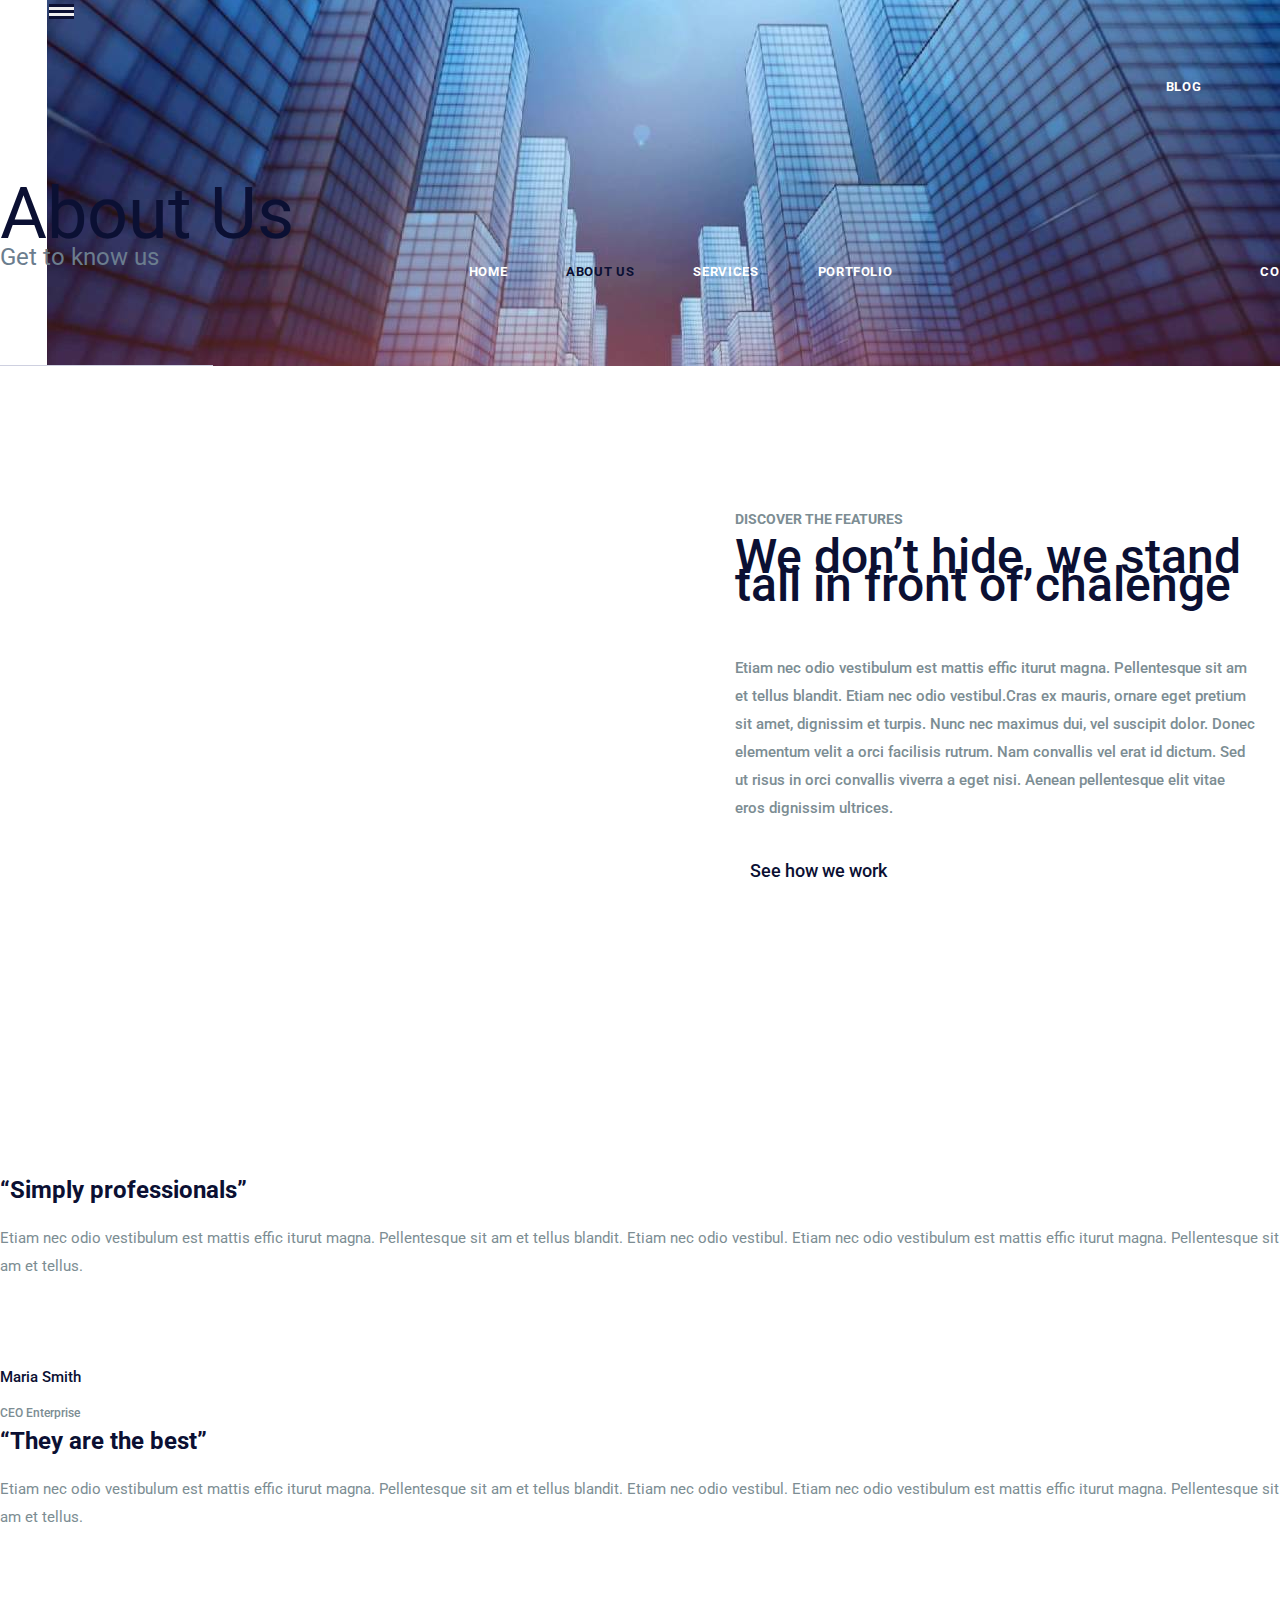
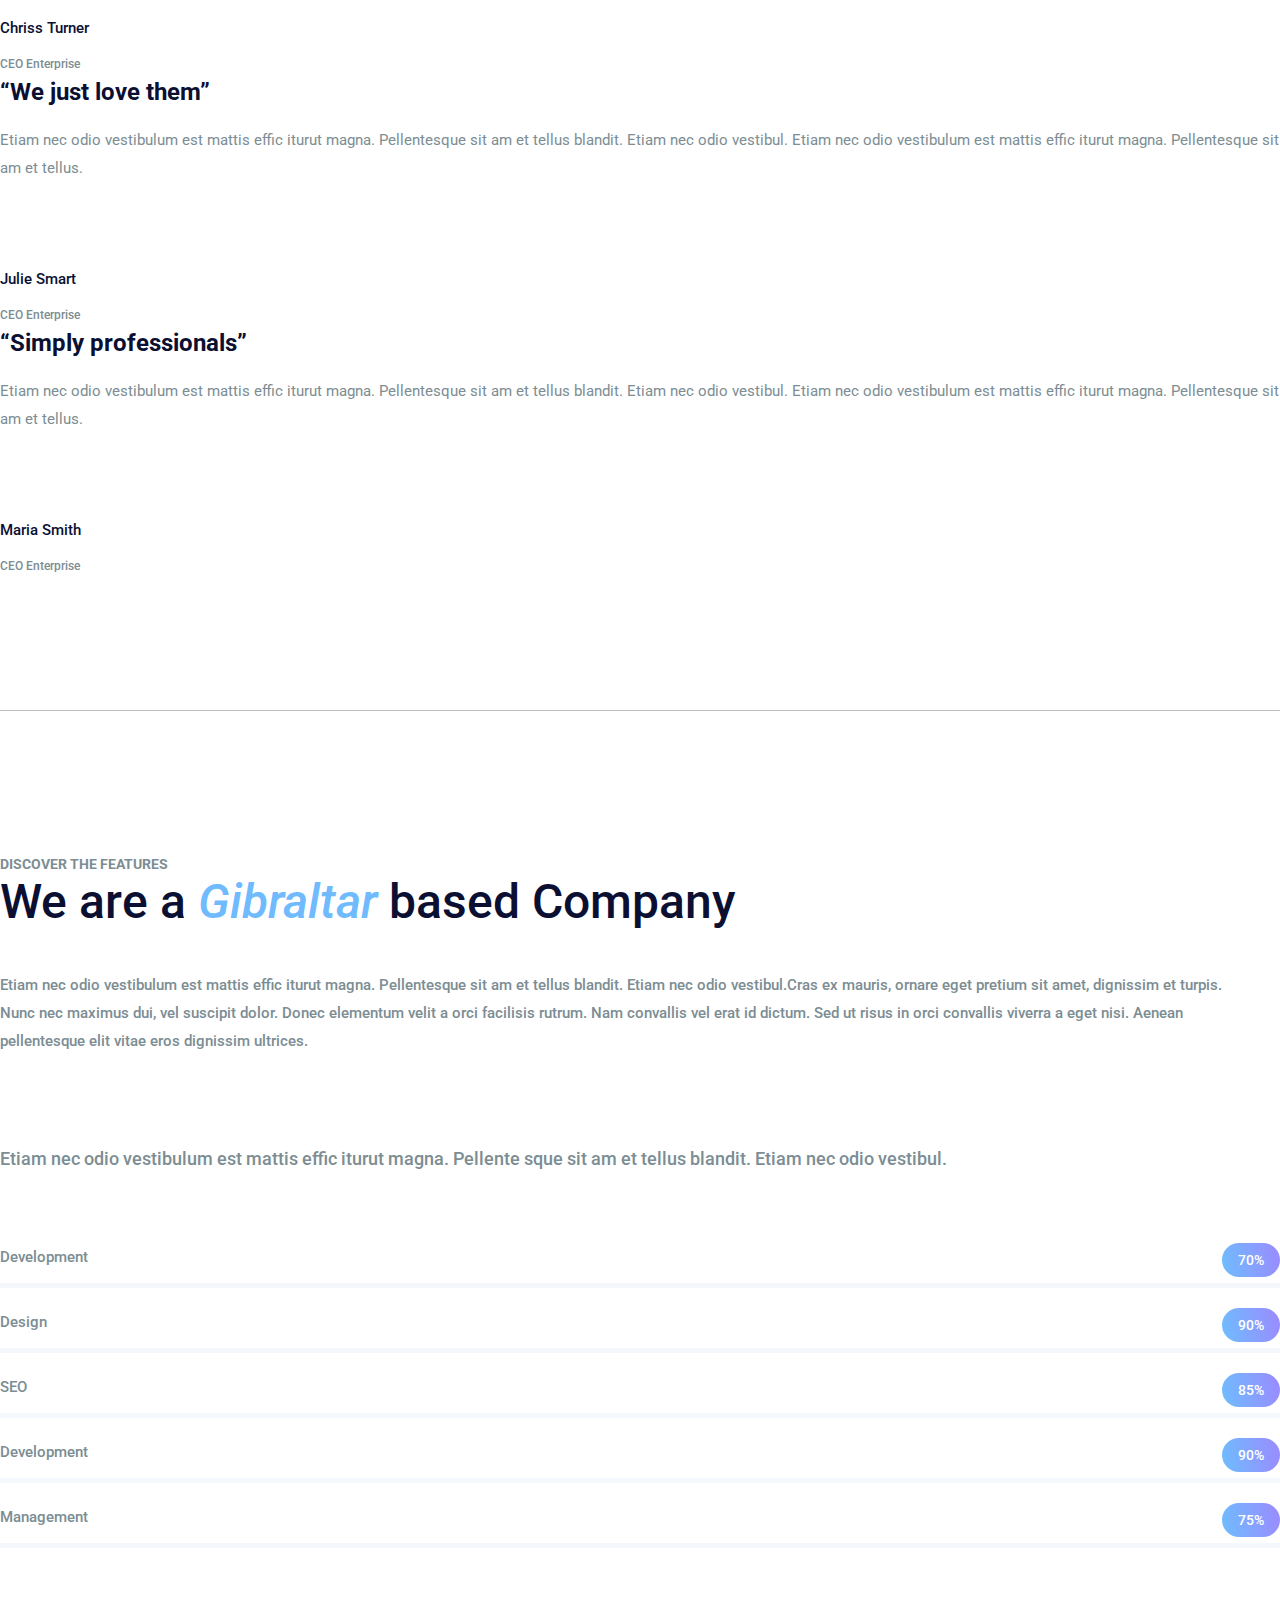
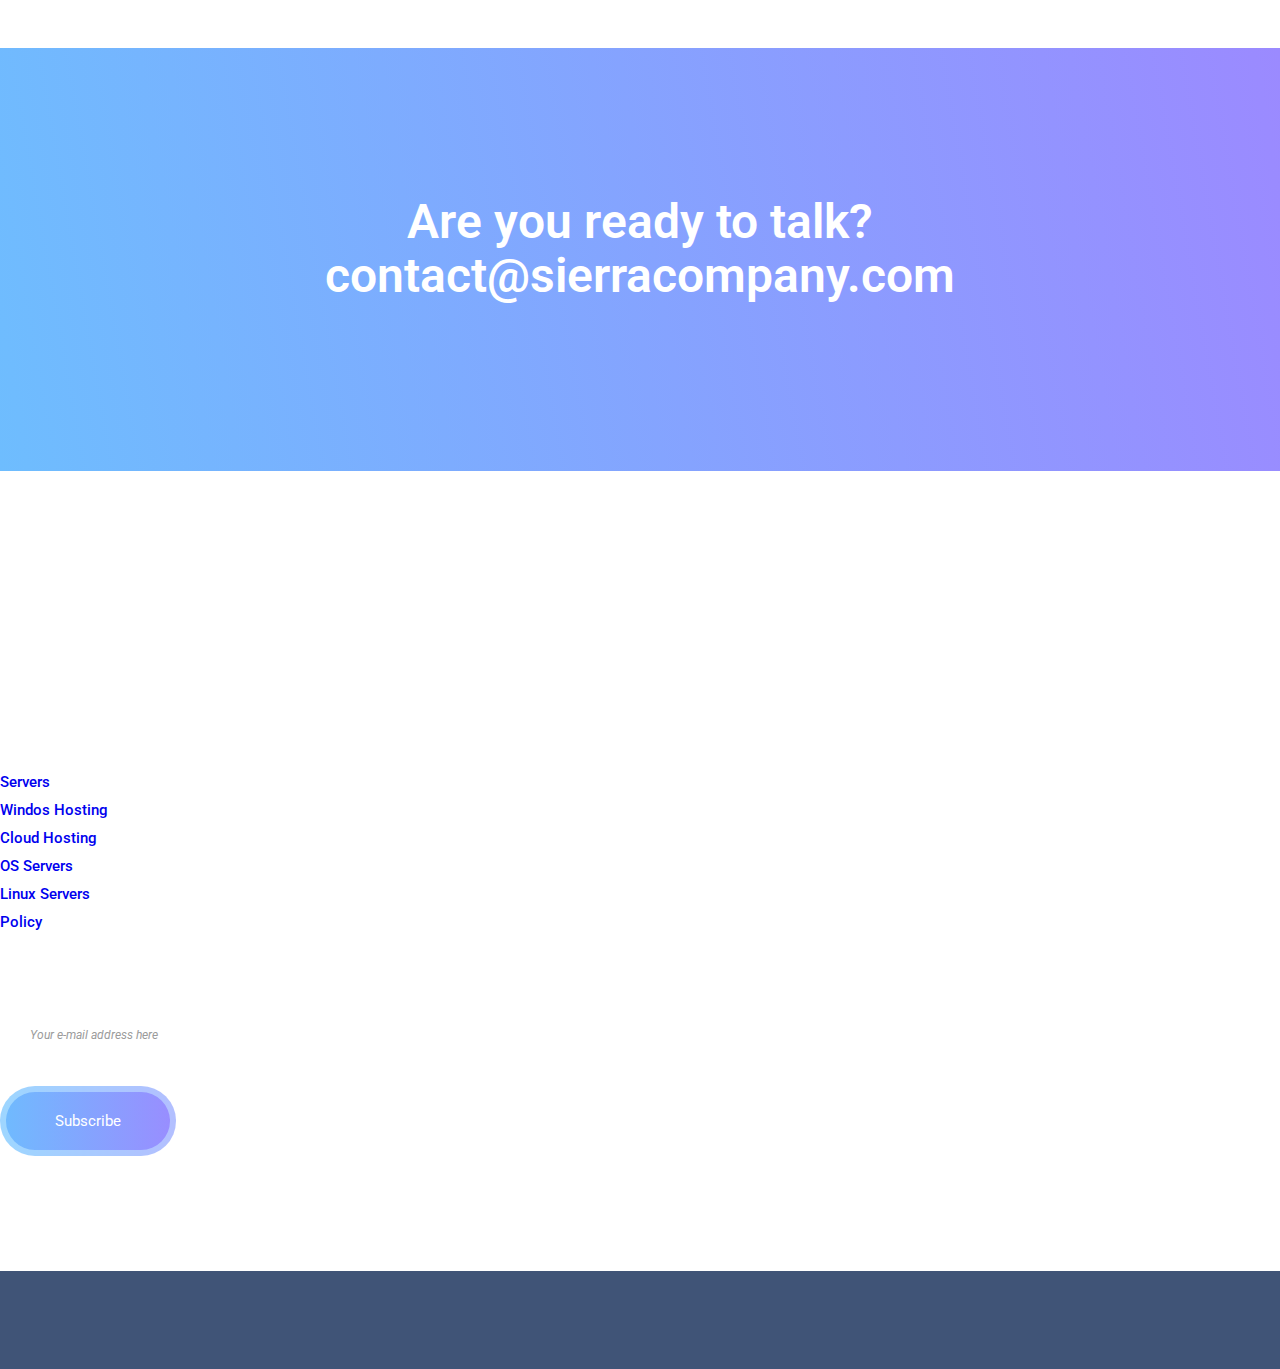
==== about-us.html @ e3abf48c "Merge branch 'master' of https://github.com/vishdan/CompanyWebsite" ====
<!DOCTYPE html>
<html lang="en">
    <head>
        <meta charset="utf-8">
        <meta http-equiv="X-UA-Compatible" content="IE=edge">
        <meta name="viewport" content="width=device-width, initial-scale=1">
        
        <link rel="icon" href="img/fav-icon.png" type="image/x-icon" />
        <!-- The above 3 meta tags *must* come first in the head; any other head content must come *after* these tags -->
        <title>Sierra</title>

        <!-- Icon css link -->
        <link href="css/font-awesome.min.css" rel="stylesheet">
        <!-- Bootstrap -->
        <link href="css/bootstrap.min.css" rel="stylesheet">
        
        <!-- Rev slider css -->
        <link href="vendors/revolution/css/settings.css" rel="stylesheet">
        <link href="vendors/revolution/css/layers.css" rel="stylesheet">
        <link href="vendors/revolution/css/navigation.css" rel="stylesheet">
        
        <!-- Extra plugin css -->
        <link href="vendors/owl-carousel/owl.carousel.min.css" rel="stylesheet">
        <link href="vendors/magnify-popup/magnific-popup.css" rel="stylesheet">
        
        <link href="css/style.css" rel="stylesheet">
        <link href="css/responsive.css" rel="stylesheet">

        <!-- HTML5 shim and Respond.js for IE8 support of HTML5 elements and media queries -->
        <!-- WARNING: Respond.js doesn't work if you view the page via file:// -->
        <!--[if lt IE 9]>
        <script src="https://oss.maxcdn.com/html5shiv/3.7.3/html5shiv.min.js"></script>
        <script src="https://oss.maxcdn.com/respond/1.4.2/respond.min.js"></script>
        <![endif]-->
    </head>
    <body>
        
        <!--================Header Menu Area =================-->
        <header class="main_menu_area">
            <nav class="navbar navbar-expand-lg navbar-light bg-light">
                <a class="navbar-brand" href="#"><img src="img/logo.png" alt=""></a>
                <button class="navbar-toggler" type="button" data-toggle="collapse" data-target="#navbarSupportedContent" aria-controls="navbarSupportedContent" aria-expanded="false" aria-label="Toggle navigation">
                    <span></span>
                    <span></span>
                    <span></span>
                </button>

                <div class="collapse navbar-collapse" id="navbarSupportedContent">
                    <ul class="navbar-nav">
                        <li class="nav-item"><a class="nav-link" href="index.html">Home</a></li>
                        <li class="nav-item active"><a class="nav-link" href="about-us.html">About Us</a></li>
                        <li class="nav-item"><a class="nav-link" href="service.html">Services</a></li>
                        <li class="nav-item"><a class="nav-link" href="portfolio.html">Portfolio</a></li>
                        <li class="nav-item dropdown submenu">
                            <a class="nav-link dropdown-toggle" href="#" id="navbarDropdown" role="button" data-toggle="dropdown" aria-haspopup="true" aria-expanded="false">
                            Blog
                            </a>
                            <ul class="dropdown-menu" aria-labelledby="navbarDropdown">
                                <li class="nav-item"><a class="nav-link" href="blog.html">Blog</a></li>
                                <li class="nav-item"><a class="nav-link" href="single-blog.html">Blog Details</a></li>
                                <li class="nav-item"><a class="nav-link" href="elements.html">Elements</a></li>
                            </ul>
                        </li>
                        <li class="nav-item"><a class="nav-link" href="contact.html">Contact</a></li>
                    </ul>
                </div>
            </nav>
        </header>
        <!--================End Header Menu Area =================-->
        
        <!--================Banner Area =================-->
        <section class="banner_area">
            <div class="container">
                <div class="banner_inner_text">
                    <h2>About Us</h2>
                    <p>Get to know us</p>
                </div>
            </div>
        </section>
        <!--================End Banner Area =================-->
        
        <!--================Challange Area =================-->
        <section class="challange_area p_100">
            <div class="container-fluid">
                <div class="row">
                    <div class="col-lg-6">
                        <div class="challange_text_inner">
                            <div class="l_title">
                                <img src="img/icon/title-icon.png" alt="">
                                <h6>Discover the features</h6>
                                <h2>We don’t hide, we stand tall in front of chalenge</h2>
                            </div>
                            <p>Etiam nec odio vestibulum est mattis effic iturut magna. Pellentesque sit am et tellus blandit. Etiam nec odio vestibul.Cras ex mauris, ornare eget pretium sit amet, dignissim et turpis. Nunc nec maximus dui, vel suscipit dolor. Donec elementum velit a orci facilisis rutrum. Nam convallis vel erat id dictum. Sed ut risus in orci convallis viverra a eget nisi. Aenean pellentesque elit vitae eros dignissim ultrices. </p>
                            <div class="c_video">
                                <a class="popup-youtube" href="https://www.youtube.com/watch?v=62QYQE6k7tg"><img src="img/icon/video-icon.png" alt="">See how we work </a>
                            </div>
                        </div>
                    </div>
                    <div class="col-lg-6 challange_img">
                        <div class="challange_img_inner">
                            <img class="img-fluid" src="img/popup-photo.jpg" alt="">
                        </div>
                    </div>
                </div>
            </div>
        </section>
        <!--================End Challange Area =================-->
        
        <!--================Testimonials Slider Area =================-->
        <section class="testimonials_area">
            <div class="container">
                <div class="testimonials_slider owl-carousel">
                    <div class="item">
                        <div class="testi_item">
                            <h3>“Simply professionals”</h3>
                            <p>Etiam nec odio vestibulum est mattis effic iturut magna. Pellentesque sit am et tellus blandit. Etiam nec odio vestibul. Etiam nec odio vestibulum est mattis effic iturut magna. Pellentesque sit am et tellus.</p>
                            <div class="media">
                                <div class="d-flex">
                                    <img class="rounded-circle" src="img/testimonials/testi-1.jpg" alt="">
                                </div>
                                <div class="media-body">
                                    <h4>Maria Smith</h4>
                                    <h5>CEO Enterprise</h5>
                                </div>
                            </div>
                        </div>
                    </div>
                    <div class="item">
                        <div class="testi_item">
                            <h3>“They are the best”</h3>
                            <p>Etiam nec odio vestibulum est mattis effic iturut magna. Pellentesque sit am et tellus blandit. Etiam nec odio vestibul. Etiam nec odio vestibulum est mattis effic iturut magna. Pellentesque sit am et tellus.</p>
                            <div class="media">
                                <div class="d-flex">
                                    <img class="rounded-circle" src="img/testimonials/testi-2.jpg" alt="">
                                </div>
                                <div class="media-body">
                                    <h4>Chriss Turner</h4>
                                    <h5>CEO Enterprise</h5>
                                </div>
                            </div>
                        </div>
                    </div>
                    <div class="item">
                        <div class="testi_item">
                            <h3>“We just love them”</h3>
                            <p>Etiam nec odio vestibulum est mattis effic iturut magna. Pellentesque sit am et tellus blandit. Etiam nec odio vestibul. Etiam nec odio vestibulum est mattis effic iturut magna. Pellentesque sit am et tellus.</p>
                            <div class="media">
                                <div class="d-flex">
                                    <img class="rounded-circle" src="img/testimonials/testi-3.jpg" alt="">
                                </div>
                                <div class="media-body">
                                    <h4>Julie Smart</h4>
                                    <h5>CEO Enterprise</h5>
                                </div>
                            </div>
                        </div>
                    </div>
                    <div class="item">
                        <div class="testi_item">
                            <h3>“Simply professionals”</h3>
                            <p>Etiam nec odio vestibulum est mattis effic iturut magna. Pellentesque sit am et tellus blandit. Etiam nec odio vestibul. Etiam nec odio vestibulum est mattis effic iturut magna. Pellentesque sit am et tellus.</p>
                            <div class="media">
                                <div class="d-flex">
                                    <img class="rounded-circle" src="img/testimonials/testi-1.jpg" alt="">
                                </div>
                                <div class="media-body">
                                    <h4>Maria Smith</h4>
                                    <h5>CEO Enterprise</h5>
                                </div>
                            </div>
                        </div>
                    </div>
                </div>
            </div>
        </section>
        <!--================End Testimonials Slider Area =================-->
        
        <!--================We Are Company Area =================-->
        <section class="we_company_area p_100">
            <div class="container">
                <div class="row company_inner">
                    <div class="col-lg-6">
                        <div class="left_company_text">
                            <div class="l_title">
                                <img src="img/icon/title-icon.png" alt="">
                                <h6>Discover the features</h6>
                                <h2>We are a <span>Gibraltar</span> based Company</h2>
                            </div>
                            <p>Etiam nec odio vestibulum est mattis effic iturut magna. Pellentesque sit am et tellus blandit. Etiam nec odio vestibul.Cras ex mauris, ornare eget pretium sit amet, dignissim et turpis. Nunc nec maximus dui, vel suscipit dolor. Donec elementum velit a orci facilisis rutrum. Nam convallis vel erat id dictum. Sed ut risus in orci convallis viverra a eget nisi. Aenean pellentesque elit vitae eros dignissim ultrices. </p>
                        </div>
                    </div>
                    <div class="col-lg-6">
                        <div class="company_skill">
                            <p>Etiam nec odio vestibulum est mattis effic iturut magna. Pellente sque sit am et tellus blandit. Etiam nec odio vestibul.</p>
                            <div class="our_skill_inner">
                                <div class="single_skill">
                                    <h3>Development</h3>
                                    <div class="progress" data-value="70">
                                        <div class="progress-bar">
                                            <div class="progress_parcent"><span class="counter">70</span>%</div>
                                        </div>
                                    </div>
                                </div>
                                <div class="single_skill">
                                    <h3>Design</h3>
                                    <div class="progress" data-value="90">
                                        <div class="progress-bar">
                                            <div class="progress_parcent"><span class="counter">90</span>%</div>
                                        </div>
                                    </div>
                                </div>
                                <div class="single_skill">
                                    <h3>SEO</h3>
                                    <div class="progress" data-value="85">
                                        <div class="progress-bar">
                                            <div class="progress_parcent"><span class="counter">85</span>%</div>
                                        </div>
                                    </div>
                                </div>
                                <div class="single_skill">
                                    <h3>Development</h3>
                                    <div class="progress" data-value="90">
                                        <div class="progress-bar">
                                            <div class="progress_parcent"><span class="counter">90</span>%</div>
                                        </div>
                                    </div>
                                </div>
                                <div class="single_skill">
                                    <h3>Management</h3>
                                    <div class="progress" data-value="75">
                                        <div class="progress-bar">
                                            <div class="progress_parcent"><span class="counter">75</span>%</div>
                                        </div>
                                    </div>
                                </div>
                            </div>
                        </div>
                    </div>
                </div>
            </div>
        </section>
        <!--================End We Are Company Area =================-->
        
        <!--================End We Are Company Area =================-->
        <section class="talk_area">
            <div class="container">
                <div class="talk_text">
                    <h4>Are you ready to talk?</h4>
                    <a href="mailto:contact@sierracompany.com">contact@sierracompany.com</a>
                </div>
            </div>
        </section>
        <!--================End We Are Company Area =================-->
        
        <!--================Footer Area =================-->
        <footer class="footr_area">
            <div class="footer_widget_area">
                <div class="container">
                    <div class="row footer_widget_inner">
                        <div class="col-lg-4 col-sm-6">
                            <aside class="f_widget f_about_widget">
                                <img src="img/footer-logo.png" alt="">
                                <p>Cras ex mauris, ornare eget pretium sit amet, dignissim et turpis. Nunc nec maximus dui, vel suscipit dolor. Donec elementum velit a orci facilisis rutrum.</p>
                            </aside>
                        </div>
                        <div class="col-lg-4 col-sm-6">
                                <div class="f_title">
                                    <h3>Instagram</h3>
                                </div>
                                <ul>
									<li><a href="#" class="py-2 d-block">Servers</a></li>
									<li><a href="#" class="py-2 d-block">Windos Hosting</a></li>
									<li><a href="#" class="py-2 d-block">Cloud Hosting</a></li>
									<li><a href="#" class="py-2 d-block">OS Servers</a></li>
									<li><a href="#" class="py-2 d-block">Linux Servers</a></li>
									<li><a href="#" class="py-2 d-block">Policy</a></li>
								</ul>
                        </div>
                        <div class="col-lg-4 col-sm-6">
                            <aside class="f_widget f_subs_widget">
                                <div class="f_title">
                                    <h3>Subscribe to newsletter</h3>
                                </div>
                                <div class="input-group">
                                    <input type="text" class="form-control" placeholder="Your e-mail address here" aria-label="Your e-mail address here">
                                    <span class="input-group-btn">
                                        <button class="btn btn-secondary submit_btn" type="button">Subscribe</button>
                                    </span>
                                </div>
                            </aside>
                        </div>
                    </div>
                </div>
            </div>
            <div class="footer_copyright">
                <div class="container">
                    <div class="float-sm-right">
                        <ul>
                            <li><a href="#"><i class="fa fa-pinterest"></i></a></li>
                            <li><a href="#"><i class="fa fa-facebook"></i></a></li>
                            <li><a href="#"><i class="fa fa-twitter"></i></a></li>
                            <li><a href="#"><i class="fa fa-dribbble"></i></a></li>
                            <li><a href="#"><i class="fa fa-behance"></i></a></li>
                            <li><a href="#"><i class="fa fa-linkedin"></i></a></li>
                        </ul>
                    </div>
                </div>
            </div>
        </footer>
        <!--================End Footer Area =================-->
        
        
        
        
        <!-- jQuery (necessary for Bootstrap's JavaScript plugins) -->
        <script src="js/jquery-3.2.1.min.js"></script>
        <!-- Include all compiled plugins (below), or include individual files as needed -->
        <script src="js/popper.min.js"></script>
        <script src="js/bootstrap.min.js"></script>
        <!-- Rev slider js -->
        <script src="vendors/revolution/js/jquery.themepunch.tools.min.js"></script>
        <script src="vendors/revolution/js/jquery.themepunch.revolution.min.js"></script>
        <script src="vendors/revolution/js/extensions/revolution.extension.actions.min.js"></script>
        <script src="vendors/revolution/js/extensions/revolution.extension.video.min.js"></script>
        <script src="vendors/revolution/js/extensions/revolution.extension.slideanims.min.js"></script>
        <script src="vendors/revolution/js/extensions/revolution.extension.layeranimation.min.js"></script>
        <script src="vendors/revolution/js/extensions/revolution.extension.navigation.min.js"></script>
        <script src="vendors/revolution/js/extensions/revolution.extension.slideanims.min.js"></script>
        <!-- Extra plugin css -->
        <script src="vendors/counterup/jquery.waypoints.min.js"></script>
        <script src="vendors/counterup/jquery.counterup.min.js"></script> 
        <script src="vendors/counterup/apear.js"></script>
        <script src="vendors/counterup/countto.js"></script>
        <script src="vendors/owl-carousel/owl.carousel.min.js"></script>
        <script src="vendors/magnify-popup/jquery.magnific-popup.min.js"></script>
        <script src="js/smoothscroll.js"></script>
        
        <script src="js/theme.js"></script>
    </body>
</html>
---- css/style.css ----
/*----------------------------------------------------
@File: Default Styles
@Author: Rocky
@URL: http://wethemez.com
Author E-mail: rockybd1995@gmail.com

This file contains the styling for the actual theme, this
is the file you need to edit to change the look of the
theme.
---------------------------------------------------- */
/*=====================================================================
@Template Name: Cerative Agency
@Author: Rocky
@Developed By: Rocky
@Developer URL: http://rocky.wethemez.com
Author E-mail: rockybd1995@gmail.com

@Default Styles

Table of Content:
01/ Variables
02/ predefin
03/ header
04/ banner
05/ slider
06/ feature
07/ button
08/ service
09/ testimonials 
10/ blog 
11/ contact 
12/ footer 
=====================================================================*/
/*----------------------------------------------------*/
/*font Variables*/
/*Color Variables*/
@import url("https://fonts.googleapis.com/css?family=Roboto:300,300i,400,400i,500,500i,700,900");
@import url("https://fonts.googleapis.com/css?family=Open+Sans:300,300i,400,400i,600,600i,700");
.col-md-offset-right-1, .col-lg-offset-right-1 {
  margin-right: 8.33333333%;
}

/*---------------------------------------------------- */
/*----------------------------------------------------*/
ul {
  list-style: none;
  margin: 0px;
  padding: 0px;
}

a {
  text-decoration: none;
}

a:hover, a:focus {
  text-decoration: none;
  outline: none;
}

.row.m0 {
  margin: 0px;
}

.p0 {
  padding: 0px;
}

body {
  line-height: 28px;
  font-size: 15px;
  font-family: "Roboto", sans-serif;
  font-weight: 500;
}

body, p, h1, h2, h3, h4, h5, h6 {
  margin: 0px;
  padding: 0px;
}

#success {
  display: none;
}

#error {
  display: none;
}

.display_table {
  display: table;
  width: 100%;
}

.display_table_row {
  display: table-row;
}

.display_table_cell {
  display: table-cell;
  float: none !important;
}

.p_100 {
  padding: 100px 0px;
}

iframe {
  border: none;
}

i:before {
  margin-left: 0px !important;
}

/* Main title css
============================================================================================ */
.c_title {
  text-align: center;
  padding-bottom: 40px;
}

.c_title img {
  padding-bottom: 30px;
}

.c_title h6 {
  font-size: 14px;
  font-family: "Roboto", sans-serif;
  font-weight: bold;
  text-transform: uppercase;
  color: #7c8d93;
  padding-bottom: 10px;
}

.c_title h2 {
  font-size: 48px;
  color: #0b1033;
  font-family: "Roboto", sans-serif;
  font-weight: 500;
}

.l_title {
  padding-bottom: 55px;
}

.l_title img {
  padding-bottom: 30px;
}

.l_title h6 {
  font-size: 14px;
  font-family: "Roboto", sans-serif;
  font-weight: bold;
  text-transform: uppercase;
  color: #7c8d93;
  padding-bottom: 10px;
}

.l_title h2 {
  font-size: 48px;
  color: #0b1033;
  font-family: "Roboto", sans-serif;
  font-weight: 500;
}

.l_title h2 span {
  font-style: italic;
  color: #6fbbfe;
}

/* Main title css
============================================================================================ */
/*---------------------------------------------------- */
/*----------------------------------------------------*/
/* Main Menu Area css
============================================================================================ */
.main_menu_area {
  position: absolute;
  left: 0px;
  top: 0px;
  width: 100%;
  z-index: 30;
  padding: 0px 45px;
}

.main_menu_area .navbar {
  padding: 0px;
  border-radius: 0px;
  background-color: transparent !important;
}

.main_menu_area .navbar .navbar-toggler {
  border: none;
  border-radius: 0px;
  padding: 0px;
}

.main_menu_area .navbar .navbar-toggler span {
  height: 3px;
  width: 25px;
  display: block;
  background: #0b1033;
  margin-bottom: 3px;
}

.main_menu_area .navbar .navbar-toggler span:last-child {
  margin-bottom: 0px;
}

@media (min-width: 992px) {
  .main_menu_area .navbar .navbar-collapse {
    text-align: right;
    display: block !important;
  }
}

.main_menu_area .navbar .navbar-nav {
  display: inline-block;
  text-align: right;
}

.main_menu_area .navbar .navbar-nav li {
  display: inline-block;
  margin-right: 55px;
}

.main_menu_area .navbar .navbar-nav li a {
  font-size: 13px;
  font-family: "Roboto", sans-serif;
  font-weight: bold;
  text-transform: uppercase;
  color: #fff;
  letter-spacing: .65px;
  padding: 0px;
  line-height: 118px;
  -webkit-transition: all 400ms linear 0s;
  -o-transition: all 400ms linear 0s;
  transition: all 400ms linear 0s;
}

.main_menu_area .navbar .navbar-nav li:last-child {
  margin-right: 0px;
}

@media (min-width: 992px) {
  .main_menu_area .navbar .navbar-nav li.submenu .dropdown-menu {
    -webkit-transform: scaleY(0);
    -ms-transform: scaleY(0);
    transform: scaleY(0);
    -webkit-transition: all 400ms ease-out;
    -o-transition: all 400ms ease-out;
    transition: all 400ms ease-out;
    display: block;
    -webkit-transform-origin: 50% 0;
    -ms-transform-origin: 50% 0;
    transform-origin: 50% 0;
    min-width: 250px;
    background: #171717;
    left: auto;
    right: 0px;
    top: 90%;
    border-radius: 0px;
    border: none;
    padding: 30px 0px 30px 0px;
    -webkit-box-shadow: none;
    box-shadow: none;
    visibility: hidden;
  }
}

.main_menu_area .navbar .navbar-nav li.submenu .dropdown-menu li {
  margin-right: 0px;
  display: block;
}

.main_menu_area .navbar .navbar-nav li.submenu .dropdown-menu li a {
  display: block;
  line-height: 38px;
  color: #fff;
  font-family: "Roboto", sans-serif;
  letter-spacing: .48px;
  font-size: 16px;
  padding: 0px 30px;
  text-transform: inherit;
  -webkit-transition: all 400ms linear 0s;
  -o-transition: all 400ms linear 0s;
  transition: all 400ms linear 0s;
  font-weight: normal;
  text-shadow: none;
}

.main_menu_area .navbar .navbar-nav li.submenu .dropdown-menu li:hover a {
  color: #97ccfe;
}

@media (min-width: 992px) {
  .main_menu_area .navbar .navbar-nav li:hover.submenu .dropdown-menu {
    -webkit-transform: scaleY(1);
    -ms-transform: scaleY(1);
    transform: scaleY(1);
    visibility: visible;
  }
}

.main_menu_area .navbar .navbar-nav li:hover a, .main_menu_area .navbar .navbar-nav li.active a {
  color: #0b1033;
}

.main_menu_area.navbar_fixed {
  position: fixed;
  width: 100%;
  top: -70px;
  left: 0;
  right: 0;
  background: rgba(0, 0, 0, 0.6);
  -webkit-transform: translateY(70px);
  -ms-transform: translateY(70px);
  transform: translateY(70px);
  -webkit-transition: background 500ms ease, -webkit-transform 500ms ease;
  transition: background 500ms ease, -webkit-transform 500ms ease;
  -o-transition: transform 500ms ease, background 500ms ease;
  transition: transform 500ms ease, background 500ms ease;
  transition: transform 500ms ease, background 500ms ease, -webkit-transform 500ms ease;
  -webkit-transition: transform 500ms ease, background 500ms ease;
  z-index: 999999;
}

.main_menu_area.navbar_fixed .navbar .navbar-nav li a {
  line-height: 70px;
}

/* End Main Menu Area css
============================================================================================ */
/*---------------------------------------------------- */
/*----------------------------------------------------*/
/* Banner Area css
============================================================================================ */
.banner_area {
  position: relative;
  z-index: 3;
  overflow: hidden;
}

.banner_area:before {
  content: "";
  background: url(../img/banner/banner-bg.png) no-repeat scroll center right;
  position: absolute;
  right: 0px;
  top: 0px;
  height: 100%;
  max-width: 1233px;
  width: 100%;
}

.banner_inner_text {
  padding-top: 200px;
  position: relative;
  padding-bottom: 95px;
}

.banner_inner_text:before {
  content: "";
  width: 213px;
  height: 1px;
  position: absolute;
  background: #ced0e0;
  left: 0px;
  bottom: 0px;
}

.banner_inner_text h2 {
  font-size: 72px;
  color: #0b1033;
  font-family: "Roboto", sans-serif;
  font-weight: normal;
}

.banner_inner_text p {
  font-size: 24px;
  color: #6b7d8e;
  font-family: "Roboto", sans-serif;
  font-weight: normal;
  padding-top: 15px;
}

/* End Banner Area css
============================================================================================ */
/*---------------------------------------------------- */
/*----------------------------------------------------*/
/* Slider css
============================================================================================ */
.main_slider_area {
  background: url(../img/home-slider/slider-bg-1.png) no-repeat scroll center center;
  background-size: cover;
}

.main_slider_area .rev_slider .tp-revslider-mainul li .slider_text_box .first_text {
  font-weight: normal !important;
  color: #0b1033;
}

.main_slider_area .rev_slider .tp-revslider-mainul li .slider_text_box .secand_text {
  color: #6b7d8e;
}

.main_slider_area .rev_slider .tp-revslider-mainul li .slider_text_box .more_btn {
  -webkit-transition: all 400ms linear !important;
  -o-transition: all 400ms linear !important;
  transition: all 400ms linear !important;
  padding: 0px 53px;
}

.main_slider_area .rev_slider .tp-bullets {
  left: calc(50% - 970px) !important;
}

.main_slider_area .rev_slider .tp-bullets .tp-bullet {
  height: 10px;
  width: 10px;
  background: #b3adff;
  border: 5px solid #fff;
}

.main_slider_area .rev_slider .tp-bullets .tp-bullet.selected {
  background: #97cdfe;
  border-color: #97cdfe;
}

.main_slider_area .rev_slider .tp-leftarrow, .main_slider_area .rev_slider .tp-rightarrow {
  height: 120px;
  background-image: -webkit-gradient(linear, left top, right top, from(#70bafe), color-stop(51%, #998dff), to(#70bafe));
  background-image: -webkit-linear-gradient(left, #70bafe 0%, #998dff 51%, #70bafe 100%);
  background-image: -o-linear-gradient(left, #70bafe 0%, #998dff 51%, #70bafe 100%);
  background-image: linear-gradient(to right, #70bafe 0%, #998dff 51%, #70bafe 100%);
  background-size: 200% auto;
  width: 138px;
  border: 10px solid rgba(204, 241, 255, 0.5);
  -webkit-transition: all 400ms ease-out;
  -o-transition: all 400ms ease-out;
  transition: all 400ms ease-out;
}

.main_slider_area .rev_slider .tp-leftarrow:before, .main_slider_area .rev_slider .tp-rightarrow:before {
  line-height: 100px;
}

.main_slider_area .rev_slider .tp-leftarrow:hover, .main_slider_area .rev_slider .tp-rightarrow:hover {
  background-position: right center;
  color: #fff;
}

.main_slider_area .rev_slider .tp-leftarrow {
  border-bottom-right-radius: 60px;
  border-top-right-radius: 60px;
  border-left: 0px;
}

.main_slider_area .rev_slider .tp-rightarrow {
  border-bottom-left-radius: 60px;
  border-top-left-radius: 60px;
  border-right: 0px;
}

/* End Slider css
============================================================================================ */
/* Testimonials Slider css
============================================================================================ */
.testimonials_area {
  padding-top: 190px;
  padding-bottom: 130px;
  border-bottom: 1px solid #bbbec1;
}

.testimonials_slider {
  position: relative;
}

.testimonials_slider:before {
  content: "";
  background: url(../img/3d-shap.png) no-repeat scroll center center;
  height: 600px;
  max-width: 524px;
  width: 100%;
  position: absolute;
  left: 50%;
  top: -210px;
  -webkit-transform: translateX(-50%);
  -ms-transform: translateX(-50%);
  transform: translateX(-50%);
  z-index: -1;
}

.testimonials_slider .owl-item.center {
  color: #fff;
}

.testimonials_slider .owl-item.center h3 {
  color: #fff;
}

.testimonials_slider .owl-item.center p {
  color: #fff;
}

.testimonials_slider .owl-item.center .media .media-body h5 {
  color: #fff;
}

.testimonials_slider .testi_item h3 {
  font-size: 24px;
  font-family: "Roboto", sans-serif;
  font-weight: bold;
  color: #0b1033;
}

.testimonials_slider .testi_item p {
  font-size: 15px;
  color: #7c8d93;
  line-height: 28px;
  font-weight: normal;
  padding: 20px 0px 55px 0px;
}

.testimonials_slider .testi_item .media .d-flex {
  padding-right: 20px;
}

.testimonials_slider .testi_item .media .media-body h4 {
  font-size: 15px;
  font-family: "Roboto", sans-serif;
  font-weight: 500;
  color: #0b1033;
  padding-bottom: 8px;
}

.testimonials_slider .testi_item .media .media-body h5 {
  font-family: "Roboto", sans-serif;
  color: #7c8d93;
  font-weight: 500;
  font-size: 12px;
}

.testimonials_slider .owl-dots {
  text-align: center;
  z-index: 4;
  margin-top: 50px;
}

.testimonials_slider .owl-dots .owl-dot {
  height: 6px;
  width: 6px;
  border-radius: 50%;
  background: #fff;
  display: inline-block;
  margin-right: 8px;
}

.testimonials_slider .owl-dots .owl-dot:last-child {
  margin-right: 0px;
}

/* End Testimonials Slider css
============================================================================================ */
/*---------------------------------------------------- */
/*----------------------------------------------------*/
/* Feature Area css
============================================================================================ */
.feature_area {
  padding-top: 70px;
}

.feature_item {
  text-align: center;
  padding: 40px 0px 60px 0px;
  -webkit-transition: all 400ms linear 0s;
  -o-transition: all 400ms linear 0s;
  transition: all 400ms linear 0s;
}

.feature_item .f_icon {
  min-height: 91px;
  position: relative;
}

.feature_item .f_icon img {
  position: absolute;
  bottom: 0px;
  left: 50%;
  -webkit-transform: translateX(-50%);
  -ms-transform: translateX(-50%);
  transform: translateX(-50%);
}

.feature_item h4 {
  color: #0b1033;
  font-family: "Roboto", sans-serif;
  font-weight: bold;
  font-size: 24px;
  padding: 45px 0px 20px 0px;
}

.feature_item p {
  font-size: 15px;
  line-height: 28px;
  font-family: "Roboto", sans-serif;
  color: #7c8d93;
  font-weight: 500;
  max-width: 290px;
  margin: auto;
  padding-bottom: 60px;
}

.feature_item .more_btn {
  opacity: 0;
}

.feature_item:hover {
  -webkit-box-shadow: 0px 14px 38px 0px rgba(0, 0, 0, 0.11);
  box-shadow: 0px 14px 38px 0px rgba(0, 0, 0, 0.11);
}

.feature_item:hover .more_btn {
  opacity: 1;
}

.service_feature {
  border-bottom: 1px solid #bbbec1;
  padding-top: 100px;
  overflow: hidden;
}

.service_feature .feature_inner {
  margin-bottom: -50px;
}

.service_feature .feature_inner .feature_item {
  margin-bottom: 50px;
}

.service_feature .feature_inner .feature_item .more_btn {
  opacity: 1;
  background: transparent;
  border-color: transparent;
  background-image: -webkit-gradient(linear, left top, right top, from(#6ebdfe), to(#9b8aff));
  background-image: -webkit-linear-gradient(left, #6ebdfe, #9b8aff);
  background-image: -o-linear-gradient(left, #6ebdfe, #9b8aff);
  background-image: linear-gradient(left, #6ebdfe, #9b8aff);
  color: transparent;
  -webkit-background-clip: text;
  background-clip: text;
  -webkit-transition: all 400ms linear 0s;
  -o-transition: all 400ms linear 0s;
  transition: all 400ms linear 0s;
  background-size: 200% auto;
}

.service_feature .feature_inner .feature_item:hover .more_btn {
  color: #fff;
  background-image: -webkit-gradient(linear, left top, right top, from(#70bafe), color-stop(51%, #998dff), to(#70bafe));
  background-image: -webkit-linear-gradient(left, #70bafe 0%, #998dff 51%, #70bafe 100%);
  background-image: -o-linear-gradient(left, #70bafe 0%, #998dff 51%, #70bafe 100%);
  background-image: linear-gradient(to right, #70bafe 0%, #998dff 51%, #70bafe 100%);
  border-color: rgba(204, 241, 255, 0.5);
  background-clip: inherit;
}

/* End Feature Area css
============================================================================================ */
/* Team People Area css
============================================================================================ */
.team_people_area {
  overflow: hidden;
  padding-top: 90px;
}

.team_people_text {
  max-width: 540px;
  float: right;
}

.team_people_text p {
  font-family: "Roboto", sans-serif;
  color: #7c8d93;
  font-size: 15px;
  line-height: 28px;
  font-weight: 500;
  padding-bottom: 45px;
}

.team_people_text ul {
  padding-left: 20px;
}

.team_people_text ul li {
  width: calc(100% / 2);
  float: left;
  margin-bottom: 15px;
}

.team_people_text ul li a {
  padding-left: 18px;
  font-family: "Roboto", sans-serif;
  color: #7c8d93;
  font-size: 15px;
  line-height: 28px;
  font-weight: 500;
  position: relative;
  -webkit-transition: all 400ms linear 0s;
  -o-transition: all 400ms linear 0s;
  transition: all 400ms linear 0s;
}

.team_people_text ul li a:before {
  content: "";
  height: 5px;
  width: 5px;
  border-radius: 50%;
  background: #a6d7ff;
  position: absolute;
  left: 0px;
  top: 50%;
  -webkit-transform: translateY(-50%);
  -ms-transform: translateY(-50%);
  transform: translateY(-50%);
  -webkit-transition: all 400ms linear 0s;
  -o-transition: all 400ms linear 0s;
  transition: all 400ms linear 0s;
}

.team_people_text ul li:nth-child(even) {
  padding-left: 22px;
}

.team_people_text ul li:last-child {
  margin-bottom: 0px;
}

.team_people_text ul li:hover a {
  color: #a6d7ff;
}

.team_people_text ul li:hover a:before {
  left: 4px;
}

.team_img_inner {
  max-width: 591px;
  margin-bottom: -20px;
  margin-left: 150px;
}

.team_img_inner .row {
  margin-left: -10px;
  margin-right: -10px;
}

.team_img_inner .row .col-lg-6 {
  padding: 0px 10px;
  margin-bottom: 20px;
  overflow: hidden;
}

.team_img_inner .team_img_item {
  overflow: hidden;
}

/* End Team People Area css
============================================================================================ */
/* Challange Area css
============================================================================================ */
.challange_area {
  overflow: hidden;
}

.challange_text_inner {
  max-width: 545px;
  float: right;
}

.challange_text_inner p {
  font-size: 15px;
  line-height: 28px;
  color: #7c8d93;
  font-family: "Roboto", sans-serif;
  font-weight: 500;
  padding-right: 25px;
}

.challange_text_inner .c_video {
  padding-top: 35px;
}

.challange_text_inner .c_video a {
  font-size: 18px;
  font-family: "Roboto", sans-serif;
  font-weight: 500;
  color: #0b1033;
}

.challange_text_inner .c_video a img {
  padding-right: 15px;
}

.challange_img {
  display: -webkit-box;
  display: -ms-flexbox;
  display: flex;
}

.challange_img .challange_img_inner {
  -ms-flex-item-align: center;
  align-self: center;
  -webkit-box-shadow: 0px 27px 68px 0px rgba(0, 0, 0, 0.4);
  box-shadow: 0px 27px 68px 0px rgba(0, 0, 0, 0.4);
}

/* End Challange Area css
============================================================================================ */
/* We Are Company Area css
============================================================================================ */
.left_company_text p {
  font-size: 15px;
  color: #7c8d93;
  font-family: "Roboto", sans-serif;
  font-weight: 500;
  padding-right: 20px;
}

.company_skill {
  padding-top: 90px;
}

.company_skill p {
  font-size: 18px;
  font-family: "Roboto", sans-serif;
  line-height: 28px;
  color: #7c8d93;
  font-weight: 500;
  padding-bottom: 70px;
}

.our_skill_inner .single_skill {
  margin-bottom: 20px;
}

.our_skill_inner .single_skill h3 {
  font-size: 15px;
  font-family: "Roboto", sans-serif;
  color: #7c8d93;
  font-weight: 500;
  padding-bottom: 12px;
}

.our_skill_inner .single_skill .progress {
  height: 5px;
  background: #f4f8fc;
  border-radius: 0px;
  overflow: visible;
}

.our_skill_inner .single_skill .progress .progress-bar {
  background-image: -moz-linear-gradient(0deg, #6ebdfe 0%, #9b8aff 100%);
  background-image: -webkit-linear-gradient(0deg, #6ebdfe 0%, #9b8aff 100%);
  background-image: -ms-linear-gradient(0deg, #6ebdfe 0%, #9b8aff 100%);
  position: relative;
}

.our_skill_inner .single_skill .progress .progress-bar .progress_parcent {
  position: absolute;
  right: 0px;
  top: -40px;
  background-image: -moz-linear-gradient(10deg, #6ebdfe 0%, #9b8aff 100%);
  background-image: -webkit-linear-gradient(10deg, #6ebdfe 0%, #9b8aff 100%);
  background-image: -ms-linear-gradient(10deg, #6ebdfe 0%, #9b8aff 100%);
  color: #fff;
  padding: 0px 16px;
  font-size: 14px;
  font-family: "Roboto", sans-serif;
  line-height: 34px;
  border-radius: 17px;
}

.our_skill_inner .single_skill:last-child {
  margin-bottom: 0px;
}

.talk_area {
  background-image: -moz-linear-gradient(10deg, #6ebdfe 0%, #9b8aff 100%);
  background-image: -webkit-linear-gradient(10deg, #6ebdfe 0%, #9b8aff 100%);
  background-image: -ms-linear-gradient(10deg, #6ebdfe 0%, #9b8aff 100%);
  padding: 160px 0px 170px 0px;
  border-bottom: 2px solid #fff;
}

.talk_text {
  text-align: center;
}

.talk_text h4 {
  font-size: 48px;
  color: #fff;
  font-family: "Roboto", sans-serif;
  font-weight: 600;
  padding-bottom: 26px;
}

.talk_text a {
  font-size: 48px;
  color: #fff;
  font-family: "Roboto", sans-serif;
  font-weight: 600;
}

/* End We Are Company Area css
============================================================================================ */
/* Service Solution Area css
============================================================================================ */
.service_solution_area {
  background: url(../img/service-bg.jpg) no-repeat fixed center right;
  background-size: cover;
  position: relative;
  z-index: 3;
}

.service_solution_area:before {
  content: "";
  background: rgba(255, 255, 255, 0.7);
  position: absolute;
  left: 0px;
  top: 0px;
  width: 100%;
  height: 100%;
  z-index: -1;
  opacity: 0;
}

.s_solution_item p {
  font-size: 15px;
  line-height: 28px;
  font-family: "Roboto", sans-serif;
  font-weight: 500;
  color: #7c8d93;
}

.solution_collaps {
  margin-top: 60px;
}

.solution_collaps .card {
  margin-bottom: 25px;
  border: none;
}

.solution_collaps .card:last-child {
  margin-bottom: 0px;
}

.solution_collaps .card .card-header {
  padding: 0px;
  border: none;
  background-color: transparent;
}

.solution_collaps .card .card-header h5 a {
  background: #79ccff;
  background: -moz-linear-gradient(left, #79ccff 0%, #9b75ff 100%);
  background: -webkit-linear-gradient(left, #79ccff 0%, #9b75ff 100%);
  filter: progid:DXImageTransform.Microsoft.gradient( startColorstr='#79ccff', endColorstr='#9b75ff',GradientType=1 );
  display: block;
  color: #fff;
  font-size: 16px;
  font-family: "Roboto", sans-serif;
  font-weight: 500;
  padding: 11px 25px 11px 20px;
  line-height: 26px;
  position: relative;
}

.solution_collaps .card .card-header h5 a i {
  display: inline-block;
  font-style: normal;
  position: absolute;
  right: 20px;
  line-height: 30px;
  top: 50%;
  -webkit-transform: translateY(-50%);
  -ms-transform: translateY(-50%);
  transform: translateY(-50%);
}

.solution_collaps .card .card-header h5 a i + i {
  display: none;
}

.solution_collaps .card .card-header h5 .collapsed i {
  display: none;
}

.solution_collaps .card .card-header h5 .collapsed i + i {
  display: inline-block;
}

.solution_collaps .card .card-body p {
  font-size: 15px;
  line-height: 28px;
  font-family: "Roboto", sans-serif;
  font-weight: normal;
  color: #7c8d93;
}

/* End Service Solution Area css
============================================================================================ */
/* Elements Page Area css
============================================================================================ */
.elements_title {
  font-size: 24px;
  font-family: "Roboto", sans-serif;
  font-weight: 500;
  color: #7c8d93;
  font-weight: normal;
  padding-bottom: 75px;
}

.buttons_area .more_btn {
  width: 176px;
}

.buttons_area .submit_btn {
  border: none;
  position: relative;
  width: 158px;
  height: 56px;
  margin-left: 45px;
  cursor: pointer;
  line-height: 56px;
  outline: none !important;
  -webkit-box-shadow: none !important;
  box-shadow: none !important;
}

.buttons_area .submit_btn:before {
  content: "";
  width: 176px;
  height: 67px;
  border: 2px solid #bee1fe;
  position: absolute;
  left: -8.5px;
  top: -5.5px;
  border-radius: 33px;
}

.buttons_area .submit_btn:focus {
  border: none;
}

.buttons_area .solid_btn {
  margin-left: 40px;
}

.progress_bar_area .company_skill {
  padding-top: 0px;
}

.progress_bar_area .solution_collaps {
  margin-top: 30px;
}

.element_service {
  padding-top: 0px;
  padding-bottom: 100px;
  border-bottom: 0px;
}

.element_service .elements_title {
  padding-bottom: 65px;
}

.mileston_area {
  padding-bottom: 100px;
}

.mileston_area .elements_title {
  padding-bottom: 65px;
}

.mileston_area .col-lg-3 {
  text-align: center;
}

.mileston_item {
  display: inline-block;
  text-align: left;
}

.mileston_item h4 {
  font-size: 72px;
  font-family: "Roboto", sans-serif;
  font-weight: 500;
  background: -moz-linear-gradient(left, #6ebcfe 0%, #997aff 100%);
  /* FF3.6-15 */
  background: -webkit-linear-gradient(left, #6ebcfe 0%, #997aff 100%);
  /* Chrome10-25,Safari5.1-6 */
  background: -webkit-gradient(linear, left top, right top, from(#6ebcfe), to(#997aff));
  background: -o-linear-gradient(left, #6ebcfe 0%, #997aff 100%);
  background: linear-gradient(to right, #6ebcfe 0%, #997aff 100%);
  /* W3C, IE10+, FF16+, Chrome26+, Opera12+, Safari7+ */
  filter: progid:DXImageTransform.Microsoft.gradient( startColorstr='#6ebcfe', endColorstr='#997aff',GradientType=1 );
  /* IE6-9 */
  -webkit-background-clip: text;
  -webkit-text-fill-color: transparent;
}

.mileston_item h5 {
  font-size: 14px;
  font-family: "Roboto", sans-serif;
  font-weight: 500;
  color: #0b1033;
}

/* End Elements Page Area css
============================================================================================ */
/* Best 3d Area css
============================================================================================ */
.best_3d_area {
  overflow: hidden;
  display: -webkit-box;
  display: -ms-flexbox;
  display: flex;
  min-height: 887px;
}

.best_3d_area .left_3d {
  width: calc(50% - 160px);
  float: left;
  position: relative;
}

.best_3d_area .left_3d:before {
  content: "";
  background: url(../img/3d-slider-shap.png) no-repeat scroll center center;
  background-size: cover;
  min-height: 100%;
  position: absolute;
  left: 0px;
  top: 0px;
  width: 797px;
  z-index: -1;
}

.best_3d_area .right_text {
  width: calc(50% + 160px);
  float: right;
}

.shap_slider_inner {
  max-width: 315px;
  float: right;
  margin-right: 160px;
  margin-top: 300px;
}

.shap_slider_inner .item {
  color: #fff;
}

.shap_slider_inner .item img {
  width: auto;
}

.shap_slider_inner .item h4 {
  font-size: 24px;
  line-height: 28px;
  font-family: "Roboto", sans-serif;
  font-weight: bold;
}

.shap_slider_inner .item p {
  font-size: 15px;
  font-family: "Roboto", sans-serif;
  font-weight: 500;
  line-height: 28px;
  padding: 25px 0px 55px 0px;
}

.shap_slider_inner .item .media {
  vertical-align: middle;
}

.shap_slider_inner .item .media img {
  -ms-flex-item-align: center;
  align-self: center;
}

.shap_slider_inner .item .media .media-body {
  padding-left: 18px;
}

.shap_slider_inner .item .media .media-body h5 {
  font-size: 15px;
  font-family: "Roboto", sans-serif;
  font-weight: 500;
  line-height: 28px;
  color: #0b1033;
  padding-bottom: 5px;
}

.shap_slider_inner .item .media .media-body h6 {
  font-size: 12px;
  font-family: "Roboto", sans-serif;
  font-weight: 500;
}

.shap_slider_inner .owl-dots {
  text-align: right;
  margin-top: 70px;
}

.shap_slider_inner .owl-dots .owl-dot {
  height: 6px;
  width: 6px;
  border-radius: 50%;
  background: #fff;
  display: inline-block;
  margin-right: 10px;
}

.shap_slider_inner .owl-dots .owl-dot:last-child {
  margin-right: 0px;
}

.shap_slider_inner .owl-dots .owl-dot.active {
  background: #97ccfe;
}

.text_3d {
  display: inline-block;
  padding-left: 80px;
  padding-top: 150px;
  width: 54%;
  float: left;
  padding-right: 5px;
}

.text_3d p {
  font-size: 15px;
  line-height: 28px;
  color: #7c8d93;
  font-family: "Roboto", sans-serif;
  font-weight: 500;
}

.shap_mobile {
  padding-top: 85px;
  float: right;
  width: 46%;
  padding-left: 130px;
}

/* End Best 3d Area css
============================================================================================ */
/*---------------------------------------------------- */
/*----------------------------------------------------*/
/* Button Area css
============================================================================================ */
.more_btn {
  padding: 0px 46px;
  background-image: -webkit-gradient(linear, left top, right top, from(#6fbcfe), color-stop(51%, #998dff), to(#6fbcfe));
  background-image: -webkit-linear-gradient(left, #6fbcfe 0%, #998dff 51%, #6fbcfe 100%);
  background-image: -o-linear-gradient(left, #6fbcfe 0%, #998dff 51%, #6fbcfe 100%);
  background-image: linear-gradient(to right, #6fbcfe 0%, #998dff 51%, #6fbcfe 100%);
  background-size: 200% auto;
  z-index: 2;
  display: inline-block;
  -webkit-transition: all 400ms ease-out;
  -o-transition: all 400ms ease-out;
  transition: all 400ms ease-out;
  text-align: center;
  color: #fff;
  font-size: 15px;
  font-family: "Roboto", sans-serif;
  line-height: 55px;
  border: 6px solid rgba(204, 241, 255, 0.5);
  border-radius: 33px;
}

.more_btn:hover {
  background-position: right center;
  color: #fff;
}

.submit_btn {
  background-image: -webkit-gradient(linear, left top, right top, from(#70bafe), color-stop(51%, #998dff), to(#70bafe));
  background-image: -webkit-linear-gradient(left, #70bafe 0%, #998dff 51%, #70bafe 100%);
  background-image: -o-linear-gradient(left, #70bafe 0%, #998dff 51%, #70bafe 100%);
  background-image: linear-gradient(to right, #70bafe 0%, #998dff 51%, #70bafe 100%);
  background-size: 200% auto;
  z-index: 2;
  width: 176px;
  padding: 0px;
  display: inline-block;
  -webkit-transition: all 400ms ease-out;
  -o-transition: all 400ms ease-out;
  transition: all 400ms ease-out;
  text-align: center;
  outline: none !important;
  -webkit-box-shadow: none !important;
  box-shadow: none !important;
  color: #fff;
  font-size: 15px;
  font-family: "Roboto", sans-serif;
  line-height: 58px;
  border: 6px solid rgba(204, 241, 255, 0.5);
  border-radius: 33px;
}

.submit_btn:hover {
  background-position: right center;
  color: #fff;
}

.submit_btn:focus {
  -webkit-box-shadow: none;
  box-shadow: none;
  outline: none;
  border: 6px solid rgba(204, 241, 255, 0.5);
}

.solid_btn {
  padding: 0px 53px;
  background: #6fbcfe;
  z-index: 2;
  display: inline-block;
  -webkit-transition: all 400ms ease-out;
  -o-transition: all 400ms ease-out;
  transition: all 400ms ease-out;
  text-align: center;
  color: #fff;
  font-size: 15px;
  font-family: "Roboto", sans-serif;
  line-height: 55px;
  border: 6px solid rgba(204, 241, 255, 0.5);
  border-radius: 33px;
}

.solid_btn:hover {
  background-position: right center;
  color: #fff;
}

/* Button Area css
============================================================================================ */
/*---------------------------------------------------- */
/*----------------------------------------------------*/
/* Get In Touch Area css
============================================================================================ */
.get_in_touch_area {
  padding-top: 100px;
}

.contact_us_form {
  margin-top: 100px;
}

.contact_us_form .form-group {
  margin-bottom: 5px;
}

.contact_us_form .form-group input {
  height: 50px;
  border: none;
  border-bottom: 2px solid #e1e1e1;
  border-radius: 0px;
  padding: 0px;
  outline: none;
  -webkit-box-shadow: none;
  box-shadow: none;
  font-size: 13px;
  font-family: "Open Sans", sans-serif;
  font-style: italic;
  color: #a5bbd0;
}

.contact_us_form .form-group input.placeholder {
  font-size: 13px;
  font-family: "Open Sans", sans-serif;
  font-style: italic;
  color: #a5bbd0;
}

.contact_us_form .form-group input:-moz-placeholder {
  font-size: 13px;
  font-family: "Open Sans", sans-serif;
  font-style: italic;
  color: #a5bbd0;
}

.contact_us_form .form-group input::-moz-placeholder {
  font-size: 13px;
  font-family: "Open Sans", sans-serif;
  font-style: italic;
  color: #a5bbd0;
}

.contact_us_form .form-group input::-webkit-input-placeholder {
  font-size: 13px;
  font-family: "Open Sans", sans-serif;
  font-style: italic;
  color: #a5bbd0;
}

.contact_us_form .form-group input:focus {
  border-image: -moz-linear-gradient(0deg, #6ebdfe 0%, #9b8aff 100%);
  -webkit-border-image: -webkit-linear-gradient(0deg, #6ebdfe 0%, #9b8aff 100%);
  border-image: -webkit-linear-gradient(0deg, #6ebdfe 0%, #9b8aff 100%);
  border-image: -ms-linear-gradient(0deg, #6ebdfe 0%, #9b8aff 100%);
  border-image-slice: 1;
}

.contact_us_form .form-group textarea {
  height: 200px;
  border: none;
  border-bottom: 2px solid #e1e1e1;
  border-radius: 0px;
  padding: 15px 0px;
  outline: none;
  -webkit-box-shadow: none;
  box-shadow: none;
  font-size: 13px;
  font-family: "Open Sans", sans-serif;
  font-style: italic;
  color: #a5bbd0;
  resize: none;
}

.contact_us_form .form-group textarea.placeholder {
  font-size: 13px;
  font-family: "Open Sans", sans-serif;
  font-style: italic;
  color: #a5bbd0;
}

.contact_us_form .form-group textarea:-moz-placeholder {
  font-size: 13px;
  font-family: "Open Sans", sans-serif;
  font-style: italic;
  color: #a5bbd0;
}

.contact_us_form .form-group textarea::-moz-placeholder {
  font-size: 13px;
  font-family: "Open Sans", sans-serif;
  font-style: italic;
  color: #a5bbd0;
}

.contact_us_form .form-group textarea::-webkit-input-placeholder {
  font-size: 13px;
  font-family: "Open Sans", sans-serif;
  font-style: italic;
  color: #a5bbd0;
}

.contact_us_form .form-group textarea:focus {
  border-image: -moz-linear-gradient(0deg, #6ebdfe 0%, #9b8aff 100%);
  -webkit-border-image: -webkit-linear-gradient(0deg, #6ebdfe 0%, #9b8aff 100%);
  border-image: -webkit-linear-gradient(0deg, #6ebdfe 0%, #9b8aff 100%);
  border-image: -ms-linear-gradient(0deg, #6ebdfe 0%, #9b8aff 100%);
  border-image-slice: 1;
}

.contact_us_form .form-group:last-child {
  margin-top: 40px;
}

.touch_details {
  margin-left: 90px;
}

.touch_details p {
  font-size: 15px;
  line-height: 28px;
  font-family: "Roboto", sans-serif;
  color: #7c8d93;
}

.touch_details h5 {
  font-size: 18px;
  color: #97ccfe;
  font-family: "Roboto", sans-serif;
  font-weight: 500;
  display: block;
  padding: 50px 0px 20px 0px;
}

.touch_details h4 {
  font-size: 30px;
  color: #0b1033;
  font-family: "Roboto", sans-serif;
  font-weight: 500;
}

/* End Get In Touch Area css
============================================================================================ */
/* World Map Area css
============================================================================================ */
.world_map_inner {
  text-align: center;
  position: relative;
}

.bd-callout {
  text-align: left;
  position: absolute;
  left: 30px;
  top: 50%;
  -webkit-transform: translateY(-50%);
  -ms-transform: translateY(-50%);
  transform: translateY(-50%);
  max-width: 550px;
  width: 100%;
  background: #fff;
  -webkit-box-shadow: 0px 0px 46px 15px rgba(0, 0, 0, 0.15);
  -moz-box-shadow: 0px 0px 46px 15px rgba(0, 0, 0, 0.15);
  box-shadow: 0px 0px 46px 15px rgba(0, 0, 0, 0.15);
  border-left: 8px;
  border-style: solid;
  border-image: -moz-linear-gradient(top, #9b8aff 0%, #6ebcfe 100%);
  -webkit-border-image: -webkit-linear-gradient(top, #9b8aff 0%, #6ebcfe 100%);
  border-image: -webkit-linear-gradient(top, #9b8aff 0%, #6ebcfe 100%);
  -o-border-image: -o-linear-gradient(top, #9b8aff 0%, #6ebcfe 100%);
  border-image: -webkit-gradient(linear, left top, left bottom, from(#9b8aff), to(#6ebcfe));
  border-image: linear-gradient(to bottom, #9b8aff 0%, #6ebcfe 100%);
  border-image-slice: 1;
  border-top: 0px;
  border-bottom: 0px;
  border-right: 0px;
  padding-left: 70px;
  padding-top: 35px;
  padding-bottom: 35px;
}

.bd-callout h3 {
  font-size: 15px;
  color: #0b1033;
  font-family: "Roboto", sans-serif;
  font-weight: 500;
  padding-bottom: 15px;
}

.bd-callout p {
  color: #7c8d93;
  font-size: 15px;
  font-family: "Roboto", sans-serif;
  font-weight: 500;
  line-height: 28px;
  display: inline-block;
}

.bd-callout h4 {
  display: inline-block;
  padding-left: 50px;
}

.bd-callout h4 a {
  display: block;
  color: #7c8d93;
  font-size: 15px;
  font-family: "Roboto", sans-serif;
  font-weight: 500;
  line-height: 28px;
}

/* End World Map Area css
============================================================================================ */
/* Contact Map Area css
============================================================================================ */
.contact_map_area {
  position: relative;
  overflow: hidden;
}

.contact_map_area .mapBox1 {
  min-height: 670px;
}

.contact_map_area .map_location_box {
  position: absolute;
  left: 30px;
  top: 160px;
  width: 100%;
}

.contact_map_area .map_location_box .bd-callout {
  position: relative;
  top: 0px;
  left: 0px;
  -webkit-transform: translateY(0);
  -ms-transform: translateY(0);
  transform: translateY(0);
}

.contact_map_area .map_location_box .bd-callout:before {
  content: "";
  width: 0;
  height: 0;
  border-style: solid;
  border-width: 22px 14px 0 0;
  border-color: #fff transparent transparent transparent;
  position: absolute;
  right: -14px;
  top: 0px;
}

/* End Contact Map Area css
============================================================================================ */
/* Contact Success and error Area css
============================================================================================ */
.modal-message .modal-dialog {
  position: absolute;
  top: 36%;
  left: 50%;
  -webkit-transform: translateX(-50%) translateY(-50%) !important;
  -ms-transform: translateX(-50%) translateY(-50%) !important;
  transform: translateX(-50%) translateY(-50%) !important;
  margin: 0px;
  max-width: 500px;
  width: 100%;
}

.modal-message .modal-dialog .modal-content .modal-header {
  text-align: center;
  display: block;
  border-bottom: none;
  padding-top: 50px;
  padding-bottom: 50px;
}

.modal-message .modal-dialog .modal-content .modal-header .close {
  position: absolute;
  right: -15px;
  top: -15px;
  padding: 0px;
  color: #fff;
  opacity: 1;
  cursor: pointer;
}

.modal-message .modal-dialog .modal-content .modal-header h2 {
  display: block;
  text-align: center;
  color: #97ccfe;
  padding-bottom: 10px;
}

.modal-message .modal-dialog .modal-content .modal-header p {
  display: block;
}

/* End Contact Success and error Area css
============================================================================================ */
/*---------------------------------------------------- */
/*----------------------------------------------------*/
/* Circle Chart Area css
============================================================================================ */
.circle_chart_area {
  padding: 85px 0px 80px 0px;
}

.circle_progress .circle_progress_inner {
  position: relative;
  max-width: 175px;
  margin: auto;
}

.circle_progress .circle_progress_inner strong {
  position: absolute;
  left: 0px;
  top: 50%;
  -webkit-transform: translateY(-50%);
  -ms-transform: translateY(-50%);
  transform: translateY(-50%);
  width: 100%;
  text-align: center;
  text-align: center;
  font-size: 36px;
  font-family: "Roboto", sans-serif;
  font-weight: 500;
  color: #0b1033;
  margin-top: -13px;
}

.circle_progress .circle_progress_inner h4 {
  font-size: 14px;
  font-family: "Roboto", sans-serif;
  color: #7c8d93;
  font-weight: 500;
  position: absolute;
  left: 0px;
  top: 50%;
  -webkit-transform: translateY(-50%);
  -ms-transform: translateY(-50%);
  transform: translateY(-50%);
  width: 100%;
  text-align: center;
  margin-top: 18px;
}

.circle_progress .circle_progress_inner .percentage {
  height: 20px;
  width: 20px;
  border-radius: 50%;
  position: absolute;
  left: -8px;
  top: 2px;
  background: #80cfff;
  /* Old browsers */
  background: -moz-linear-gradient(left, #80cfff 0%, #997aff 100%);
  /* FF3.6-15 */
  background: -webkit-linear-gradient(left, #80cfff 0%, #997aff 100%);
  /* Chrome10-25,Safari5.1-6 */
  background: -webkit-gradient(linear, left top, right top, from(#80cfff), to(#997aff));
  background: -o-linear-gradient(left, #80cfff 0%, #997aff 100%);
  background: linear-gradient(to right, #80cfff 0%, #997aff 100%);
  /* W3C, IE10+, FF16+, Chrome26+, Opera12+, Safari7+ */
  filter: progid:DXImageTransform.Microsoft.gradient( startColorstr='#80cfff', endColorstr='#997aff',GradientType=1 );
  /* IE6-9 */
}

.circle_progress .circle_progress_inner .percentage:after {
  content: "";
  height: 10px;
  width: 10px;
  border-radius: 50%;
  position: absolute;
  left: 5px;
  top: 5px;
  background: #fff;
}

/* End Circle Chart Area css
============================================================================================ */
/*---------------------------------------------------- */
/*----------------------------------------------------*/
/* Portfolio Area css
============================================================================================ */
.portfolio_area {
  border-bottom: 2px solid #fff;
}

.portfolio_filter {
  padding: 95px 0px 130px 0px;
}

.portfolio_filter ul li {
  display: inline-block;
  margin-right: 40px;
}

.portfolio_filter ul li a {
  font-size: 18px;
  font-family: "Roboto", sans-serif;
  font-weight: bold;
  color: #7e8d9c;
  -webkit-transition: all 400ms linear 0s;
  -o-transition: all 400ms linear 0s;
  transition: all 400ms linear 0s;
}

.portfolio_filter ul li:last-child {
  margin-right: 0px;
}

.portfolio_filter ul li:hover a, .portfolio_filter ul li.active a {
  color: #0b1033;
}

.wd_25 {
  width: 25%;
}

.wd_50 {
  width: 50%;
}

.ms_portfolio_inner {
  overflow: hidden;
}

.ms_portfolio_inner .ms_p_item {
  float: left;
}

.ms_portfolio_inner .ms_p_item img {
  width: 100%;
}

/* End Portfolio Area css
============================================================================================ */
/*---------------------------------------------------- */
/*----------------------------------------------------*/
/* Blog Main Area css
============================================================================================ */
.blog_img {
  position: relative;
}

.blog_img .blog_date {
  position: absolute;
  left: 0px;
  top: 40px;
  max-width: 120px;
  width: 100%;
  background: #6fbcfe;
  /* Old browsers */
  background: -moz-linear-gradient(left, #6fbcfe 0%, #9b8aff 100%);
  /* FF3.6-15 */
  background: -webkit-linear-gradient(left, #6fbcfe 0%, #9b8aff 100%);
  /* Chrome10-25,Safari5.1-6 */
  background: -webkit-gradient(linear, left top, right top, from(#6fbcfe), to(#9b8aff));
  background: -o-linear-gradient(left, #6fbcfe 0%, #9b8aff 100%);
  background: linear-gradient(to right, #6fbcfe 0%, #9b8aff 100%);
  /* W3C, IE10+, FF16+, Chrome26+, Opera12+, Safari7+ */
  filter: progid:DXImageTransform.Microsoft.gradient( startColorstr='#6fbcfe', endColorstr='#9b8aff',GradientType=1 );
  /* IE6-9 */
  text-align: center;
  color: #fff;
  padding: 18px 0px 16px 0px;
}

.blog_img .blog_date h4 {
  font-size: 36px;
  font-family: "Roboto", sans-serif;
  font-weight: bold;
  padding-bottom: 5px;
}

.blog_img .blog_date h5 {
  font-size: 12px;
  font-weight: 500;
  font-family: "Roboto", sans-serif;
}

.blog_text {
  padding: 40px 30px 65px 30px;
}

.blog_text h4 {
  font-size: 24px;
  font-family: "Roboto", sans-serif;
  font-weight: bold;
  color: #0b1033;
  padding-bottom: 5px;
}

.blog_text .blog_author {
  padding-bottom: 30px;
}

.blog_text .blog_author a {
  font-size: 12px;
  font-family: "Roboto", sans-serif;
  font-weight: 500;
  color: #7c8d93;
  margin-right: 20px;
  position: relative;
}

.blog_text .blog_author a:before {
  content: "|";
  position: absolute;
  right: -13px;
  top: 50%;
  -webkit-transform: translateY(-50%);
  -ms-transform: translateY(-50%);
  transform: translateY(-50%);
  color: #7c8d93;
}

.blog_text .blog_author a:last-child {
  margin-right: 0px;
}

.blog_text .blog_author a:last-child:before {
  display: none;
}

.blog_text p {
  font-size: 15px;
  font-family: "Roboto", sans-serif;
  font-weight: 500;
  line-height: 28px;
  color: #7c8d93;
}

.blog_text p + p {
  padding-top: 30px;
}

.blog_text .more_btn {
  margin-top: 45px;
}

.blog_main_item {
  -webkit-box-shadow: 0px 14px 38px 0px rgba(0, 0, 0, 0.11);
  box-shadow: 0px 14px 38px 0px rgba(0, 0, 0, 0.11);
  margin-bottom: 100px;
}

.blog_main_item:last-child {
  margin-bottom: 0px;
}

.pagination_area {
  padding-top: 100px;
}

.pagination_area .pagination li {
  margin-right: 10px;
}

.pagination_area .pagination li a {
  border-radius: 0px;
  border: none;
  background: transparent;
  font-size: 14px;
  font-family: "Roboto", sans-serif;
  font-weight: bold;
  color: #7c8d93;
  padding: 0px;
  -webkit-transition: all 400ms linear 0s;
  -o-transition: all 400ms linear 0s;
  transition: all 400ms linear 0s;
}

.pagination_area .pagination li:last-child {
  margin-right: 0px;
}

.pagination_area .pagination li:hover a, .pagination_area .pagination li.active a {
  color: #0b1033;
  background: transparent;
}

.r_widget {
  margin-bottom: 80px;
}

.r_widget:last-child {
  margin-bottom: 0px;
}

.r_w_title {
  padding-bottom: 25px;
}

.r_w_title h3 {
  font-size: 18px;
  font-weight: 500;
  font-family: "Roboto", sans-serif;
  color: #0b1033;
}

.search_widget .input-group {
  display: block;
  position: relative;
}

.search_widget .input-group input {
  width: 100%;
  display: block;
  border-radius: 0px;
  border-width: 1px;
  border-style: solid;
  border-image: -moz-linear-gradient(180deg, #9b8aff 0%, #6ebdfe 100%);
  -webkit-border-image: -webkit-linear-gradient(180deg, #9b8aff 0%, #6ebdfe 100%);
  border-image: -webkit-linear-gradient(180deg, #9b8aff 0%, #6ebdfe 100%);
  border-image: -ms-linear-gradient(180deg, #9b8aff 0%, #6ebdfe 100%);
  border-image-slice: 1;
  border-top: 0px;
  border-left: 0px;
  border-right: 0px;
  height: 36px;
  padding: 0px;
  line-height: 0px;
  padding-bottom: 24px;
  outline: none;
  -webkit-box-shadow: none;
  box-shadow: none;
  font-size: 12px;
  color: #acb6ba;
  font-family: "Roboto", sans-serif;
  font-style: italic;
}

.search_widget .input-group input.placeholder {
  font-size: 12px;
  color: #acb6ba;
  font-family: "Roboto", sans-serif;
  font-style: italic;
}

.search_widget .input-group input:-moz-placeholder {
  font-size: 12px;
  color: #acb6ba;
  font-family: "Roboto", sans-serif;
  font-style: italic;
}

.search_widget .input-group input::-moz-placeholder {
  font-size: 12px;
  color: #acb6ba;
  font-family: "Roboto", sans-serif;
  font-style: italic;
}

.search_widget .input-group input::-webkit-input-placeholder {
  font-size: 12px;
  color: #acb6ba;
  font-family: "Roboto", sans-serif;
  font-style: italic;
}

.search_widget .input-group .input-group-btn {
  position: absolute;
  right: 0px;
  top: 0px;
  z-index: 3;
}

.search_widget .input-group .input-group-btn .btn-secondary {
  background: transparent;
  border-radius: 0px;
  padding: 0px;
  border: none;
  -webkit-transition: all 400ms linear 0s;
  -o-transition: all 400ms linear 0s;
  transition: all 400ms linear 0s;
  margin: 0px;
  outline: none !important;
  -webkit-box-shadow: none !important;
  box-shadow: none !important;
  color: #acb6ba;
  cursor: pointer;
}

.search_widget .input-group .input-group-btn .btn-secondary:hover {
  color: #0b1033;
}

.categories_widget ul li {
  margin-bottom: 10px;
}

.categories_widget ul li a {
  font-size: 15px;
  font-family: "Roboto", sans-serif;
  font-weight: 500;
  color: #7c8d93;
  -webkit-transition: all 400ms linear 0s;
  -o-transition: all 400ms linear 0s;
  transition: all 400ms linear 0s;
}

.categories_widget ul li:last-child {
  margin-bottom: 0px;
}

.categories_widget ul li:hover a {
  color: #70a7e4;
}

.insta_widget ul {
  overflow: hidden;
  margin: -3px;
}

.insta_widget ul li {
  width: calc(100% / 3);
  float: left;
  overflow: hidden;
}

.insta_widget ul li a {
  display: block;
  padding: 3px;
}

.tag_widget ul {
  margin-right: -8px;
  margin-bottom: -12px;
}

.tag_widget ul li {
  display: inline-block;
  margin-right: 8px;
  margin-bottom: 12px;
}

.tag_widget ul li a {
  display: inline-block;
  background: #f4f8fc;
  padding: 0px 25px;
  line-height: 40px;
  font-family: "Roboto", sans-serif;
  font-size: 15px;
  font-weight: 500;
  color: #7c8d93;
  -webkit-transition: all 400ms linear 0s;
  -o-transition: all 400ms linear 0s;
  transition: all 400ms linear 0s;
}

.tag_widget ul li:hover a {
  border-radius: 20px;
  background-image: -moz-linear-gradient(10deg, #6ebdfe 0%, #9b8aff 100%);
  background-image: -webkit-linear-gradient(10deg, #6ebdfe 0%, #9b8aff 100%);
  background-image: -ms-linear-gradient(10deg, #6ebdfe 0%, #9b8aff 100%);
  color: #fff;
}

.quote_widget p {
  font-family: "Roboto", sans-serif;
  font-weight: 500;
  font-style: italic;
  color: #7c8d93;
  line-height: 30px;
  font-size: 15px;
  padding-top: 25px;
}

.s_blog_social {
  padding-bottom: 80px;
  padding-left: 30px;
}

.s_blog_social h3 {
  font-size: 18px;
  color: #0b1033;
  font-family: "Roboto", sans-serif;
  font-weight: 500;
  display: inline-block;
}

.s_blog_social ul {
  display: inline-block;
}

.s_blog_social ul li {
  display: inline-block;
  margin-left: 30px;
}

.s_blog_social ul li a {
  font-size: 12px;
  color: #0b1033;
}

.s_blog_social ul li:first-child {
  margin-left: 40px;
}

.blog_author .media {
  vertical-align: middle;
}

.blog_author .media .d-flex {
  padding-right: 20px;
  -ms-flex-item-align: center;
  align-self: center;
}

.blog_author .media .media-body h4 {
  font-size: 18px;
  font-family: "Roboto", sans-serif;
  font-weight: 500;
  padding-bottom: 25px;
}

.blog_author .media .media-body h4 span {
  color: #7c8d93;
}

.blog_author .media .media-body p {
  font-size: 15px;
  line-height: 28px;
  color: #7c8d93;
  font-family: "Roboto", sans-serif;
  font-weight: 500;
}

.blog_comment h3 {
  font-size: 18px;
  font-family: "Roboto", sans-serif;
  font-weight: 500;
  color: #0b1033;
  padding-bottom: 80px;
  padding-top: 80px;
}

.blog_comment .media {
  margin-bottom: 35px;
}

.blog_comment .media .d-flex {
  display: block !important;
  padding: 0px 0px 0px 25px;
  max-width: 144px;
  width: 100%;
}

.blog_comment .media .d-flex h4 {
  color: #0b1033;
  font-family: "Roboto", sans-serif;
  font-weight: 500;
  font-size: 16px;
  display: block;
  padding-bottom: 6px;
}

.blog_comment .media .d-flex h5 {
  color: #7c8d93;
  font-family: "Roboto", sans-serif;
  font-weight: 500;
  font-size: 12px;
  display: block;
}

.blog_comment .media .media-body {
  padding-left: 20px;
}

.blog_comment .media .media-body p {
  color: #7c8d93;
  font-family: "Roboto", sans-serif;
  font-weight: 500;
  font-size: 15px;
  line-height: 28px;
  padding-bottom: 15px;
}

.blog_comment .media .media-body a {
  color: #0b1033;
  font-family: "Roboto", sans-serif;
  font-weight: 500;
  font-size: 12px;
}

.blog_comment .media:last-child {
  margin-bottom: 0px;
}

.blog_comment_form {
  max-width: 560px;
}

.blog_comment_form h3 {
  font-size: 18px;
  font-family: "Roboto", sans-serif;
  font-weight: 500;
  color: #0b1033;
  padding: 75px 0px 55px 0px;
}

.blog_comment_form .contact_us_form {
  margin-top: 0px;
}

.blog_comment_form .contact_us_form .form-group input {
  height: 55px;
}

.blog_comment_form .contact_us_form .form-group:last-child {
  margin-bottom: 0px;
}

/* End Blog Main Area css
============================================================================================ */
/*---------------------------------------------------- */
/*----------------------------------------------------*/
/* Footer Area css
============================================================================================ */
.footer_widget_area {
  background: url(../img/footer-bg.jpg) no-repeat scroll center center;
  background-size: cover;
  padding: 130px 0px 115px 0px;
}

.f_title {
  padding-bottom: 45px;
}

.f_title h3 {
  font-size: 16px;
  color: #fff;
  font-family: "Roboto", sans-serif;
  font-weight: 500;
}

.f_about_widget {
  padding-right: 35px;
}

.f_about_widget img {
  padding-bottom: 55px;
}

.f_about_widget p {
  font-size: 15px;
  line-height: 28px;
  color: #fff;
  font-family: "Roboto", sans-serif;
  font-weight: 500;
}

.f_insta_widget ul {
  overflow: hidden;
  margin: -1px;
}

.f_insta_widget ul li {
  width: calc(100% / 4);
  float: left;
}

.f_insta_widget ul li a {
  display: inline-block;
  padding: 1px;
}

.f_insta_widget ul li a img {
  width: 100%;
}

.f_subs_widget .input-group {
  display: block;
}

.f_subs_widget .input-group input {
  display: block;
  width: 100%;
  border-radius: 0px;
  border: none;
  height: 52px;
  padding: 0px 30px;
  font-size: 12px;
  font-family: "Roboto", sans-serif;
  font-style: italic;
  color: #9b9b9b;
}

.f_subs_widget .input-group input.placeholder {
  font-size: 12px;
  font-family: "Roboto", sans-serif;
  font-style: italic;
  color: #9b9b9b;
}

.f_subs_widget .input-group input:-moz-placeholder {
  font-size: 12px;
  font-family: "Roboto", sans-serif;
  font-style: italic;
  color: #9b9b9b;
}

.f_subs_widget .input-group input::-moz-placeholder {
  font-size: 12px;
  font-family: "Roboto", sans-serif;
  font-style: italic;
  color: #9b9b9b;
}

.f_subs_widget .input-group input::-webkit-input-placeholder {
  font-size: 12px;
  font-family: "Roboto", sans-serif;
  font-style: italic;
  color: #9b9b9b;
}

.f_subs_widget .input-group .input-group-btn {
  margin-left: 0px;
  display: block;
  margin-top: 25px;
}

.f_subs_widget .input-group .input-group-btn .submit_btn {
  margin-left: 0px;
  border-radius: 35px !important;
}

.f_subs_widget .input-group .input-group-btn .submit_btn:hover {
  border-color: #8cc4fb;
}

.footer_copyright {
  overflow: hidden;
  background: #405477;
  padding: 35px 0px;
}

.footer_copyright .float-sm-left h5 {
  font-size: 14px;
  color: #2a2f56;
  font-family: "Roboto", sans-serif;
  text-transform: uppercase;
  font-weight: 500;
  line-height: 29px;
}

.footer_copyright .float-sm-right ul li {
  display: inline-block;
  margin-right: 32px;
}

.footer_copyright .float-sm-right ul li a {
  font-size: 14px;
  color: #ffffff;
  -webkit-transition: all 400ms linear 0s;
  -o-transition: all 400ms linear 0s;
  transition: all 400ms linear 0s;
}

.footer_copyright .float-sm-right ul li:last-child {
  margin-right: 0px;
}

.footer_copyright .float-sm-right ul li:hover a {
  color: #fff;
}

/* End Footer Area css
============================================================================================ */
/*---------------------------------------------------- */

/*# sourceMappingURL=style.css.map */
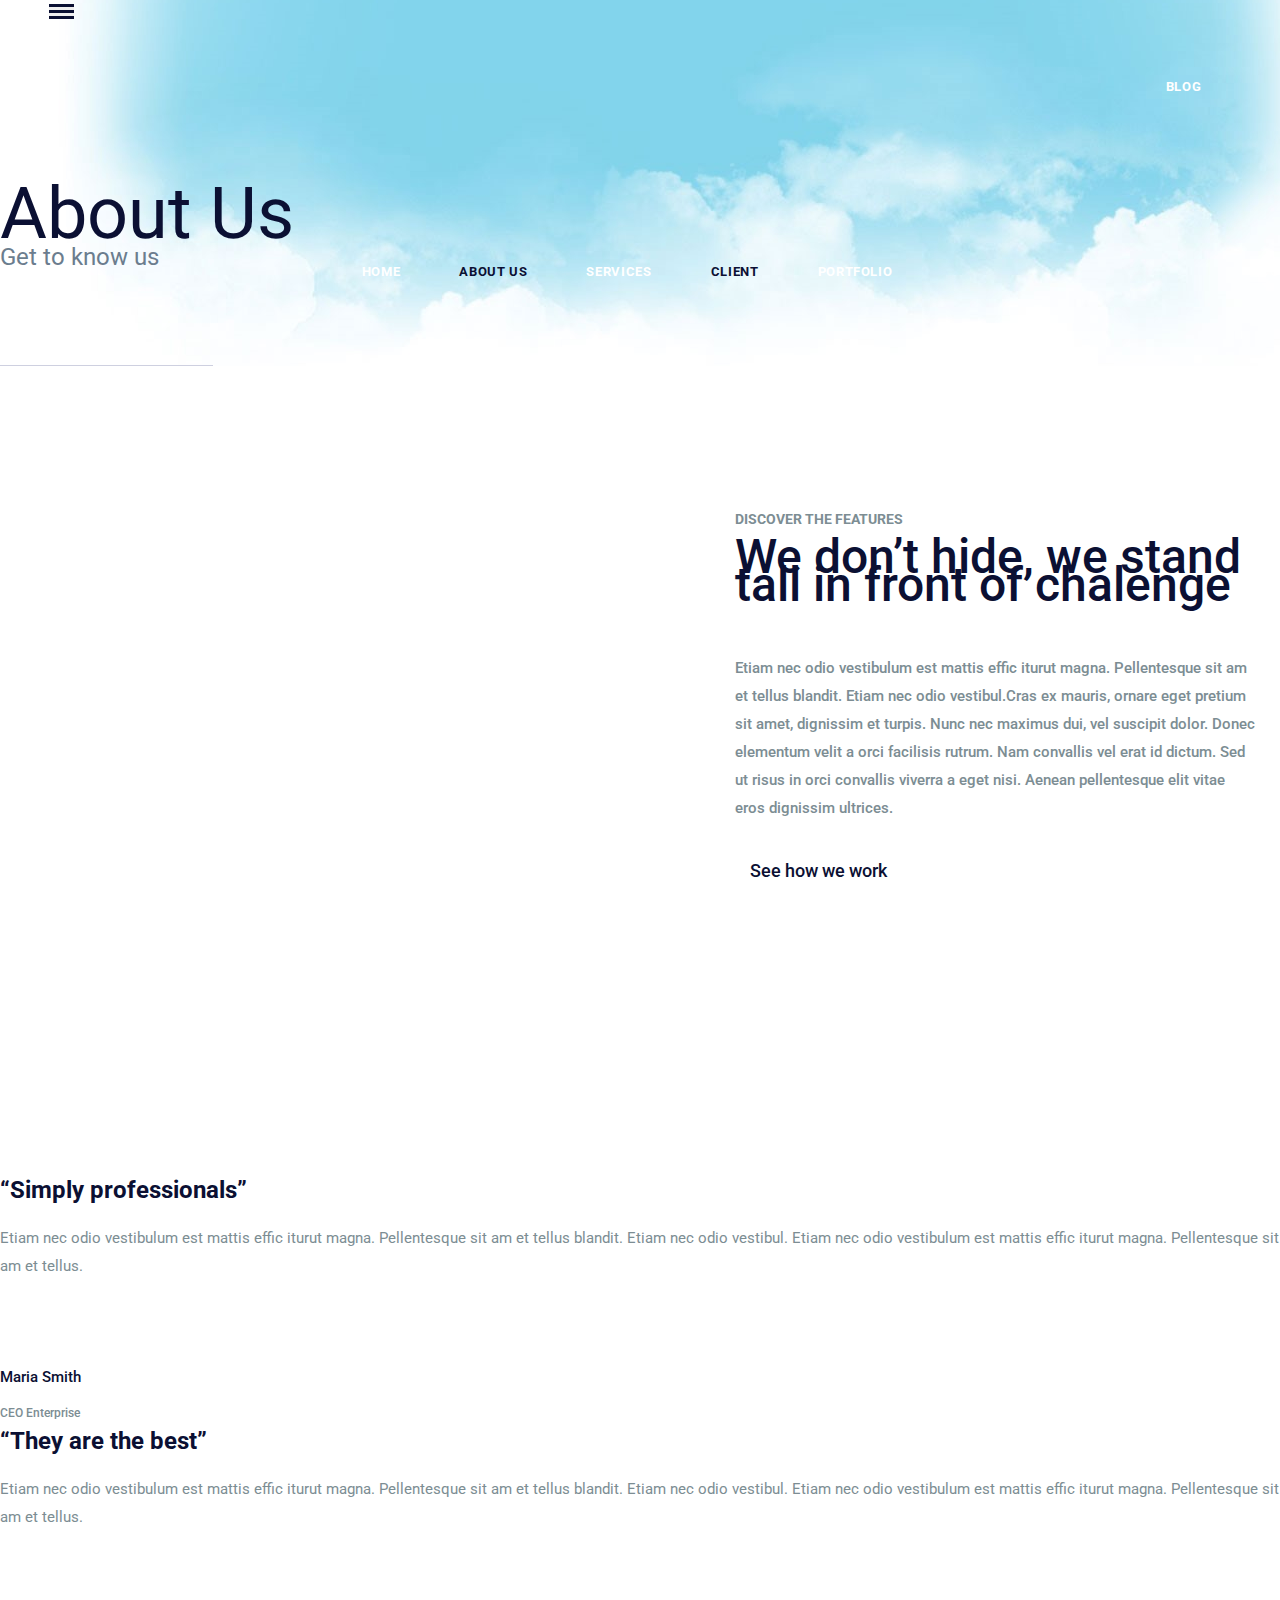
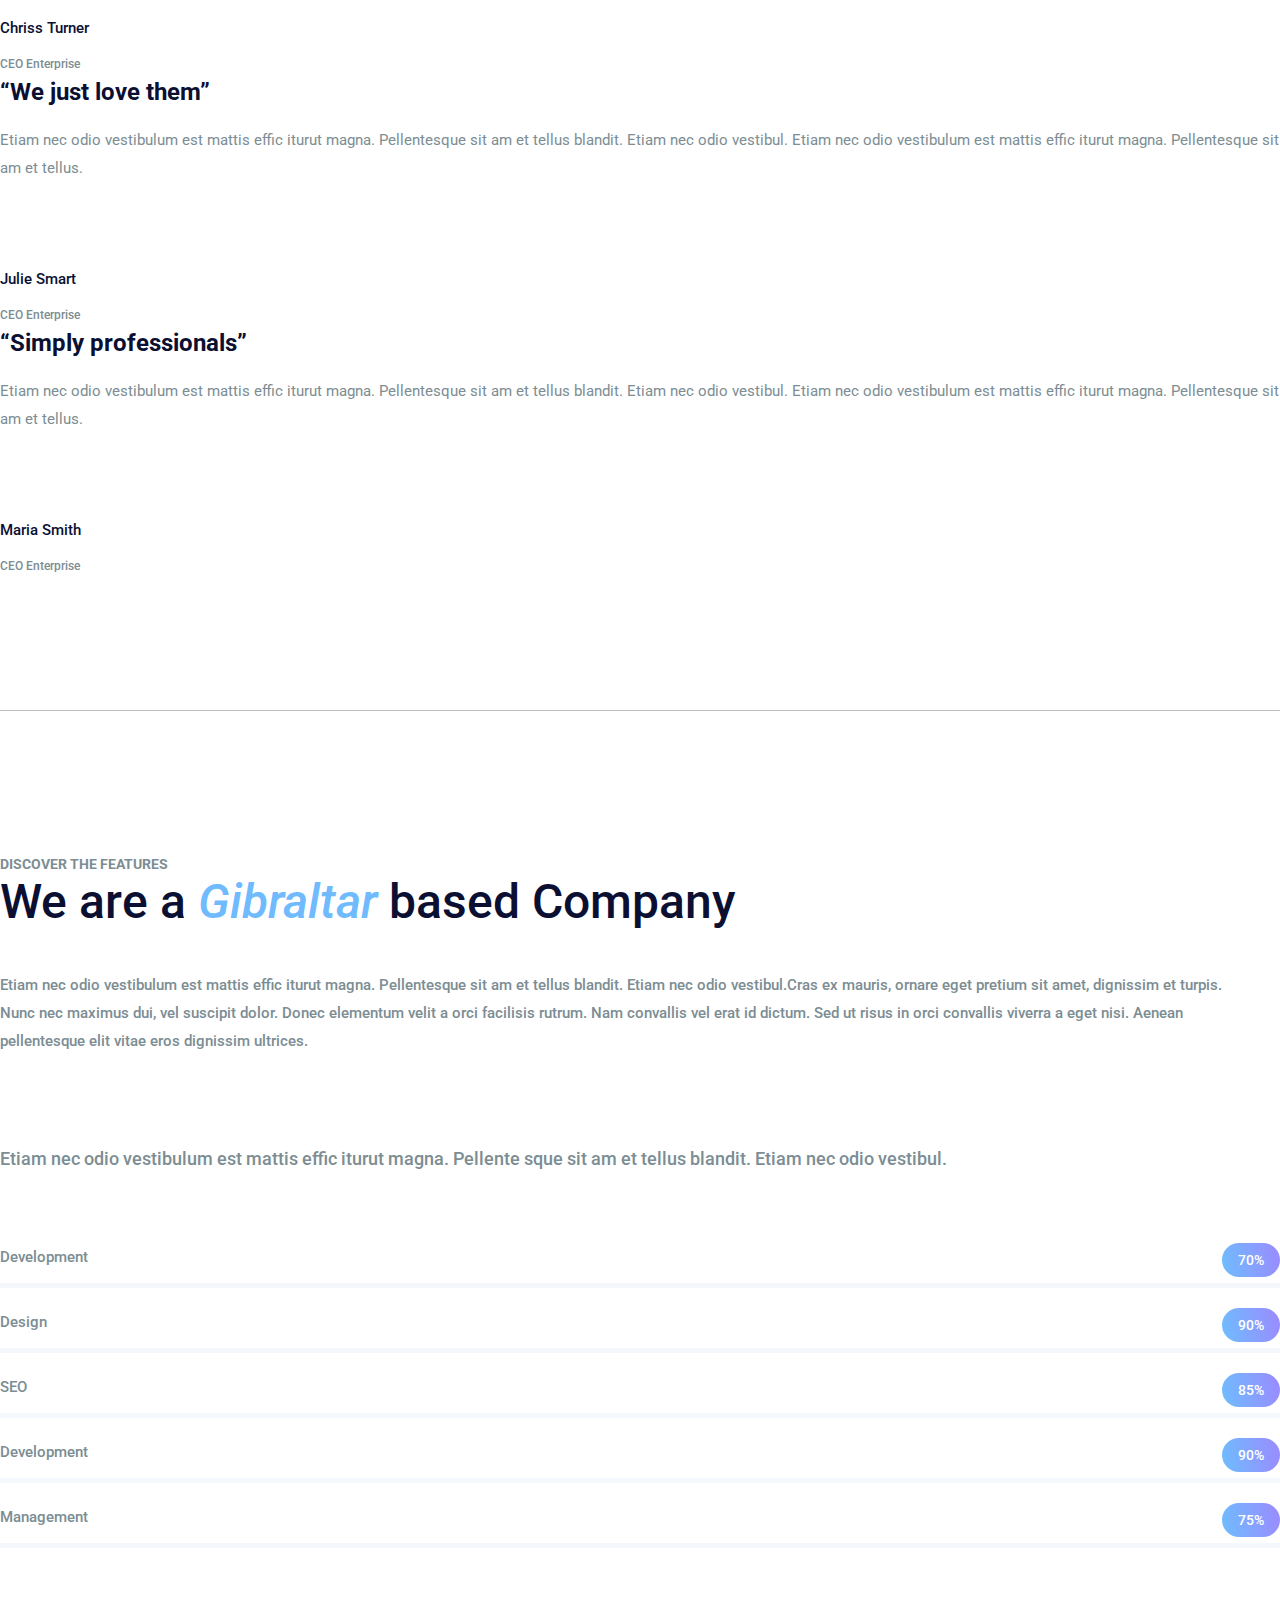
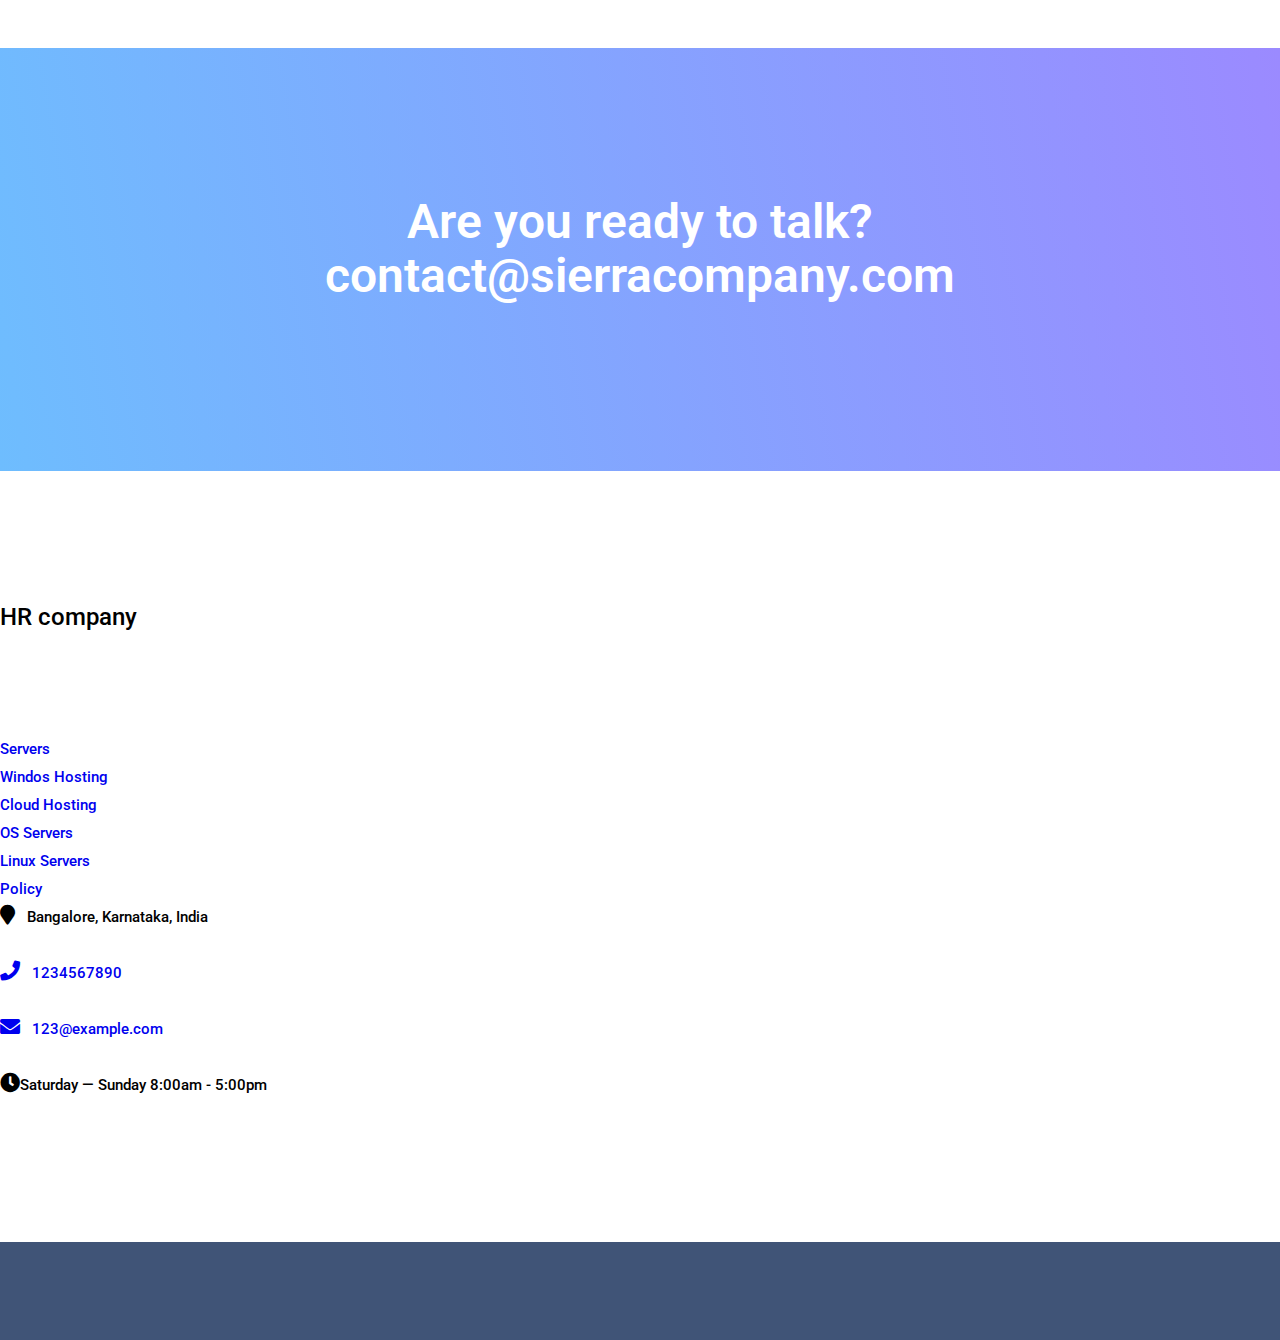
==== commit 65f6c2b7: "Update about-us.html" ====
--- a/about-us.html
+++ b/about-us.html
@@ -25,6 +25,9 @@
         
         <link href="css/style.css" rel="stylesheet">
         <link href="css/responsive.css" rel="stylesheet">
+
+        <link rel="stylesheet" href="https://use.fontawesome.com/releases/v5.7.0/css/all.css"> 
+
 
         <!-- HTML5 shim and Respond.js for IE8 support of HTML5 elements and media queries -->
         <!-- WARNING: Respond.js doesn't work if you view the page via file:// -->
@@ -50,6 +53,7 @@
                         <li class="nav-item"><a class="nav-link" href="index.html">Home</a></li>
                         <li class="nav-item active"><a class="nav-link" href="about-us.html">About Us</a></li>
                         <li class="nav-item"><a class="nav-link" href="service.html">Services</a></li>
+                        <li class="nav-item active"><a class="nav-link" href="client.html">Client</a></li>
                         <li class="nav-item"><a class="nav-link" href="portfolio.html">Portfolio</a></li>
                         <li class="nav-item dropdown submenu">
                             <a class="nav-link dropdown-toggle" href="#" id="navbarDropdown" role="button" data-toggle="dropdown" aria-haspopup="true" aria-expanded="false">
@@ -253,42 +257,39 @@
         <!--================End We Are Company Area =================-->
         
         <!--================Footer Area =================-->
-        <footer class="footr_area">
+       <footer class="footr_area">
             <div class="footer_widget_area">
                 <div class="container">
                     <div class="row footer_widget_inner">
                         <div class="col-lg-4 col-sm-6">
                             <aside class="f_widget f_about_widget">
-                                <img src="img/footer-logo.png" alt="">
+                                <p><font size="5" color="black"> HR company</font></p>
                                 <p>Cras ex mauris, ornare eget pretium sit amet, dignissim et turpis. Nunc nec maximus dui, vel suscipit dolor. Donec elementum velit a orci facilisis rutrum.</p>
                             </aside>
                         </div>
                         <div class="col-lg-4 col-sm-6">
                                 <div class="f_title">
-                                    <h3>Instagram</h3>
+                                    <h3>Useful Links</h3>
                                 </div>
                                 <ul>
-									<li><a href="#" class="py-2 d-block">Servers</a></li>
-									<li><a href="#" class="py-2 d-block">Windos Hosting</a></li>
-									<li><a href="#" class="py-2 d-block">Cloud Hosting</a></li>
-									<li><a href="#" class="py-2 d-block">OS Servers</a></li>
-									<li><a href="#" class="py-2 d-block">Linux Servers</a></li>
-									<li><a href="#" class="py-2 d-block">Policy</a></li>
-								</ul>
-                        </div>
-                        <div class="col-lg-4 col-sm-6">
-                            <aside class="f_widget f_subs_widget">
-                                <div class="f_title">
-                                    <h3>Subscribe to newsletter</h3>
-                                </div>
-                                <div class="input-group">
-                                    <input type="text" class="form-control" placeholder="Your e-mail address here" aria-label="Your e-mail address here">
-                                    <span class="input-group-btn">
-                                        <button class="btn btn-secondary submit_btn" type="button">Subscribe</button>
-                                    </span>
-                                </div>
-                            </aside>
-                        </div>
+                                    <li><a href="#" class="py-2 d-block">Servers</a></li>
+                                    <li><a href="#" class="py-2 d-block">Windos Hosting</a></li>
+                                    <li><a href="#" class="py-2 d-block">Cloud Hosting</a></li>
+                                    <li><a href="#" class="py-2 d-block">OS Servers</a></li>
+                                    <li><a href="#" class="py-2 d-block">Linux Servers</a></li>
+                                    <li><a href="#" class="py-2 d-block">Policy</a></li>
+                                </ul>
+                        </div>
+                        
+                        <div>
+                          <ul>
+                            <li><span class="fas fa-map-marker" style="font-size:20px;"></span><span class="text"style="font-size:15px";> &nbsp Bangalore, Karnataka, India</span></li> <br>
+                            <li><a href="#"> <span class="fas fa-phone" style="font-size:20px;"></span><span class="text"style="font-size:15px";> &nbsp 1234567890</span></li></a> <br>
+                            <li><a href="#"> <span class="fas fa-envelope" style="font-size:20px;"></span><span class="text"style="font-size:15px";> &nbsp 123@example.com</span></li></a> <br>
+                             <li><span class="fas fa-clock" style="font-size:20px;"></span><span class="text"style="font-size:15px";>Saturday &mdash; Sunday 8:00am - 5:00pm</span></li><br>
+                          </ul>
+                        </div> 
+
                     </div>
                 </div>
             </div>
--- a/css/style.css
+++ b/css/style.css
@@ -342,7 +342,7 @@
 
 .banner_area:before {
   content: "";
-  background: url(../img/banner/banner-bg.png) no-repeat scroll center right;
+  background: url(../img/banner/banner-bg.png) no-repeat scroll center right; /* this image is that top part which comes for all*/
   position: absolute;
   right: 0px;
   top: 0px;
@@ -389,7 +389,7 @@
 /* Slider css
 ============================================================================================ */
 .main_slider_area {
-  background: url(../img/home-slider/slider-bg-1.png) no-repeat scroll center center;
+  background: url(../img/slider1.jpg) no-repeat scroll center center;
   background-size: cover;
 }
 
@@ -1496,6 +1496,10 @@
   color: #0b1033;
   font-family: "Roboto", sans-serif;
   font-weight: 500;
+}
+
+.jumbotron {
+  background-color: hsl(200,100%,60%);;
 }
 
 /* End Get In Touch Area css
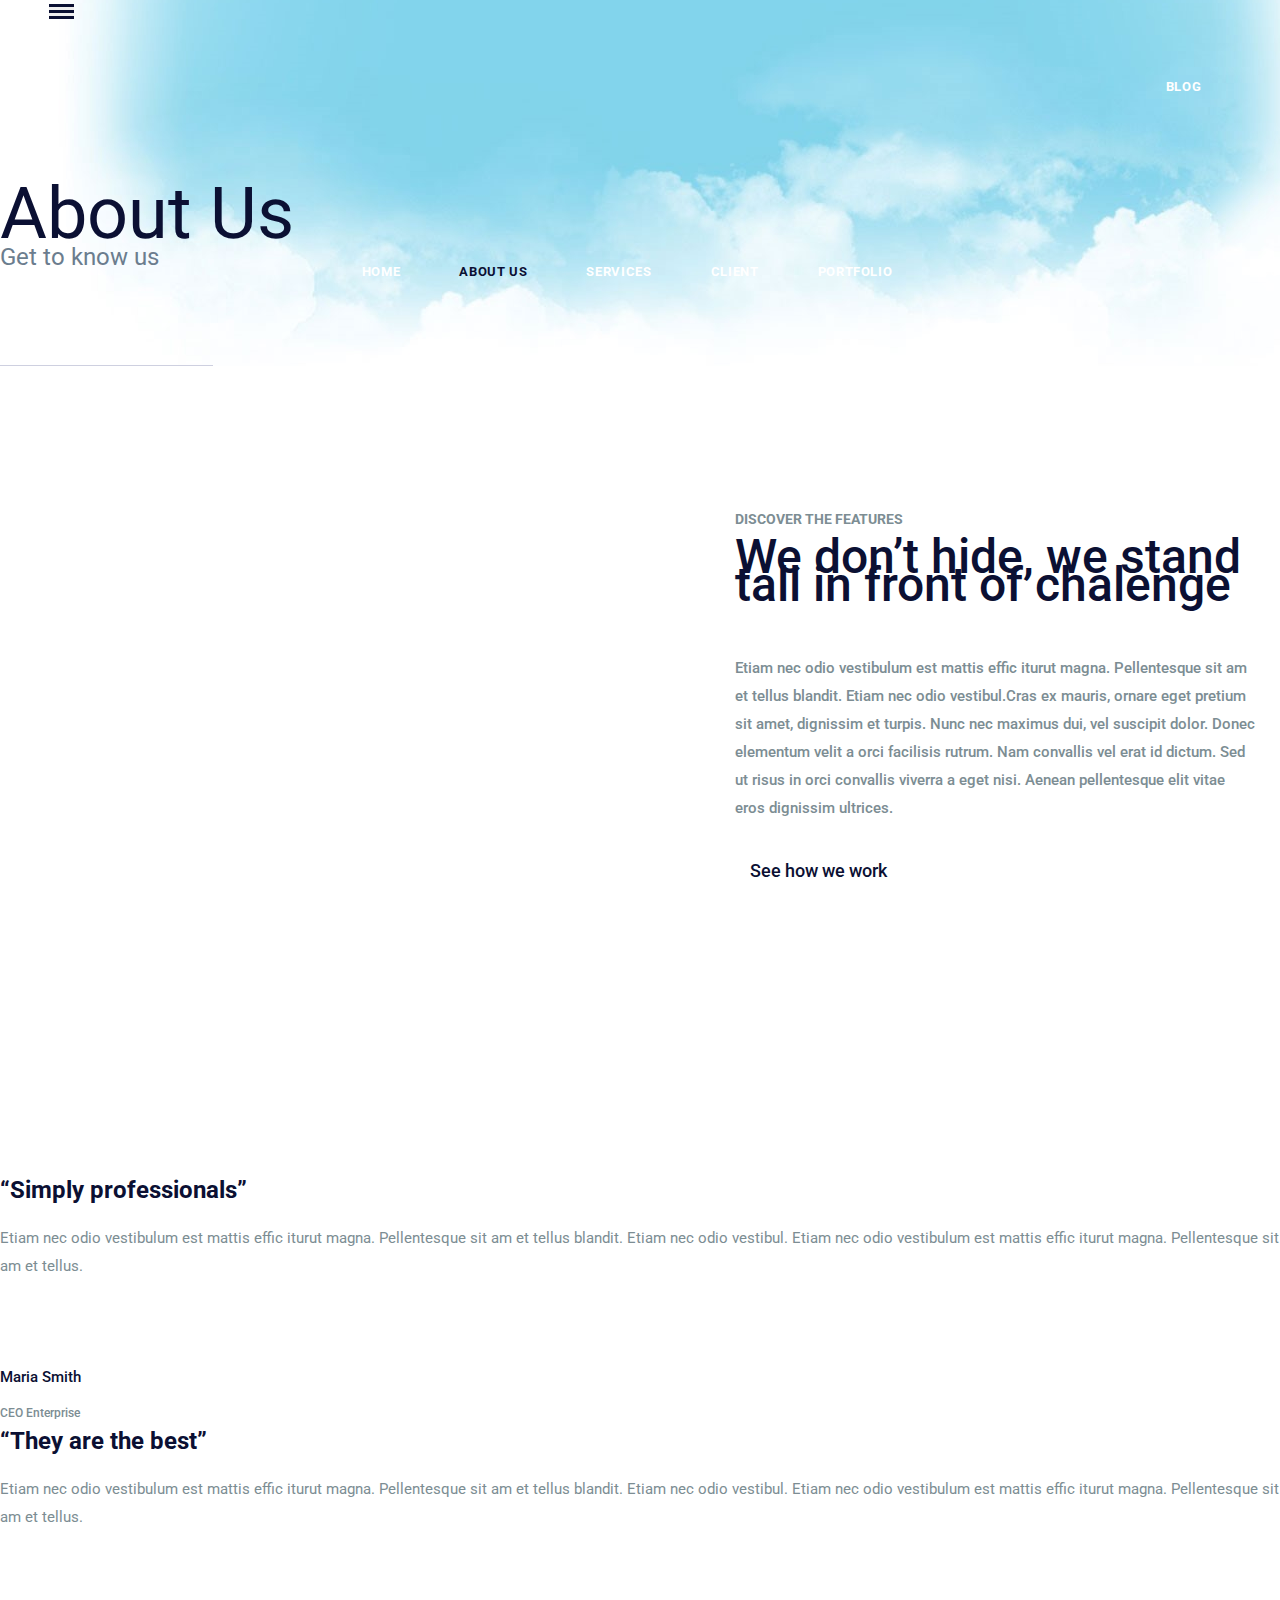
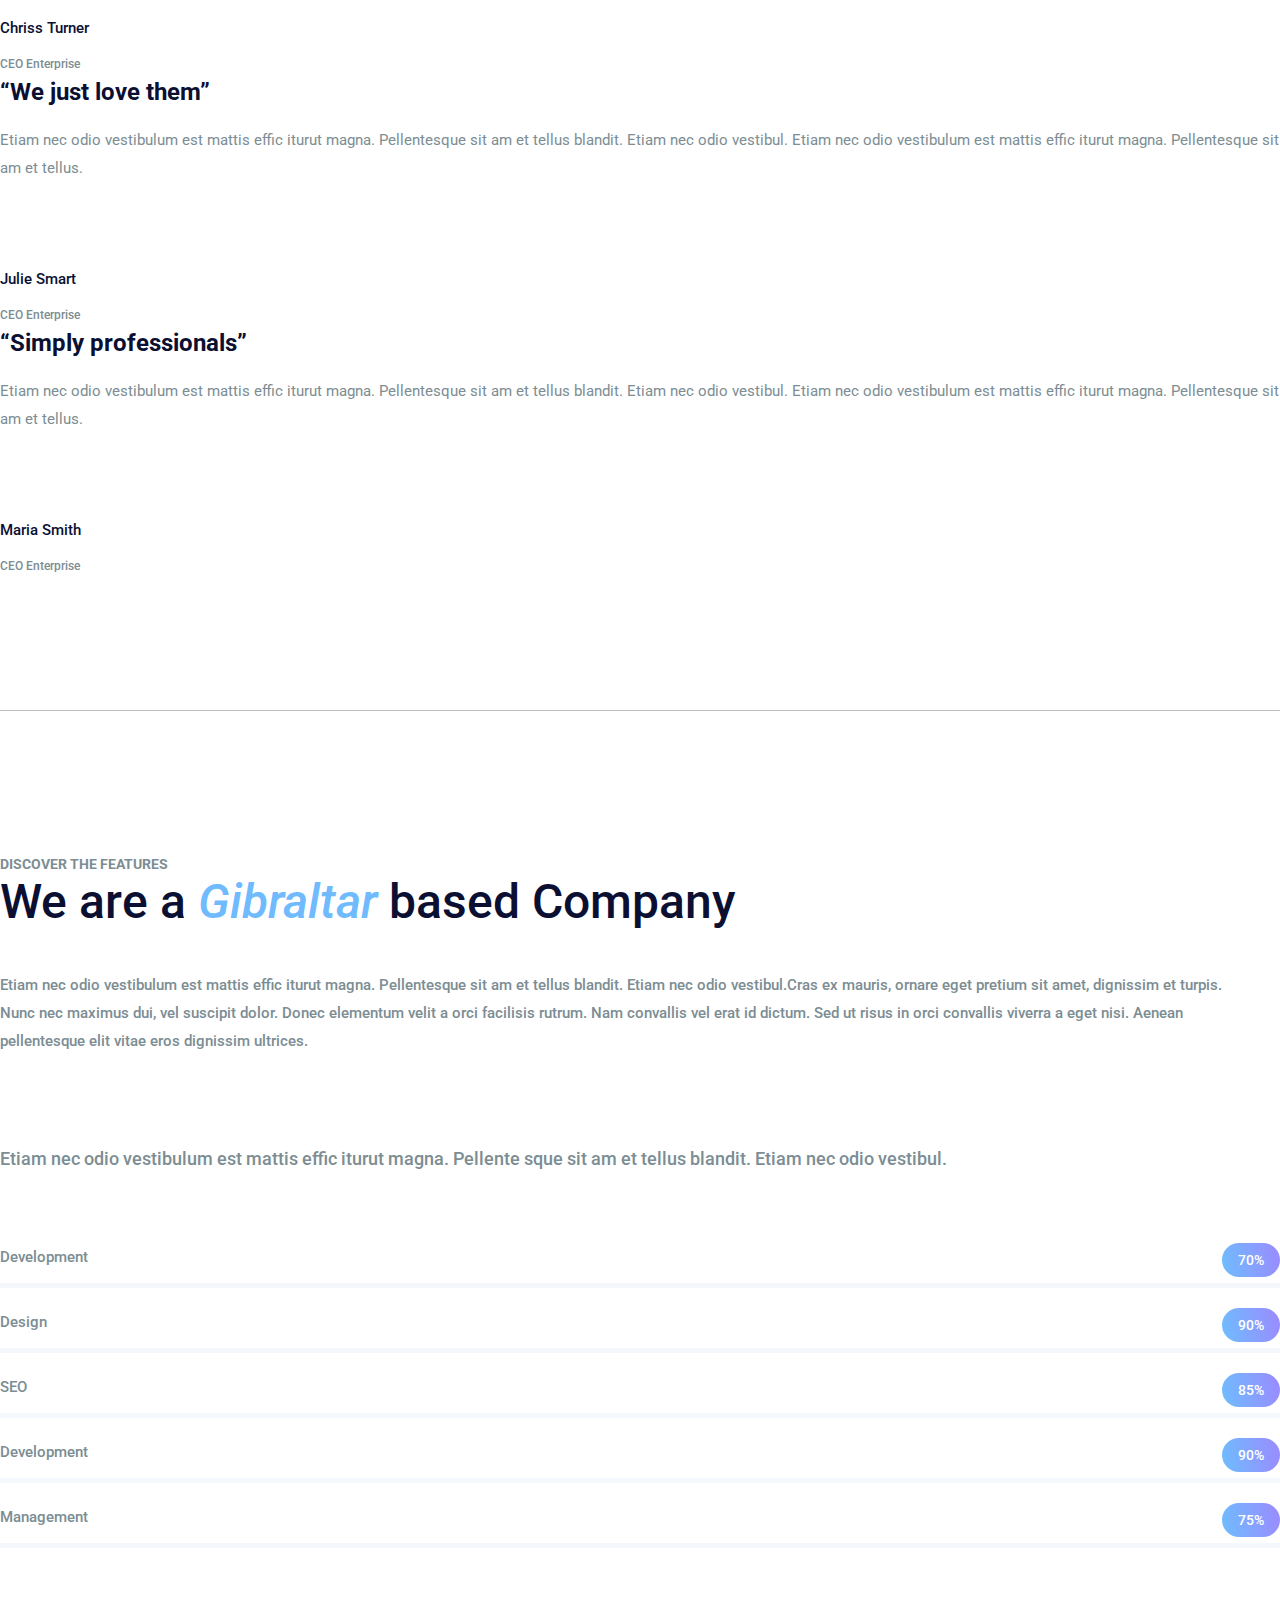
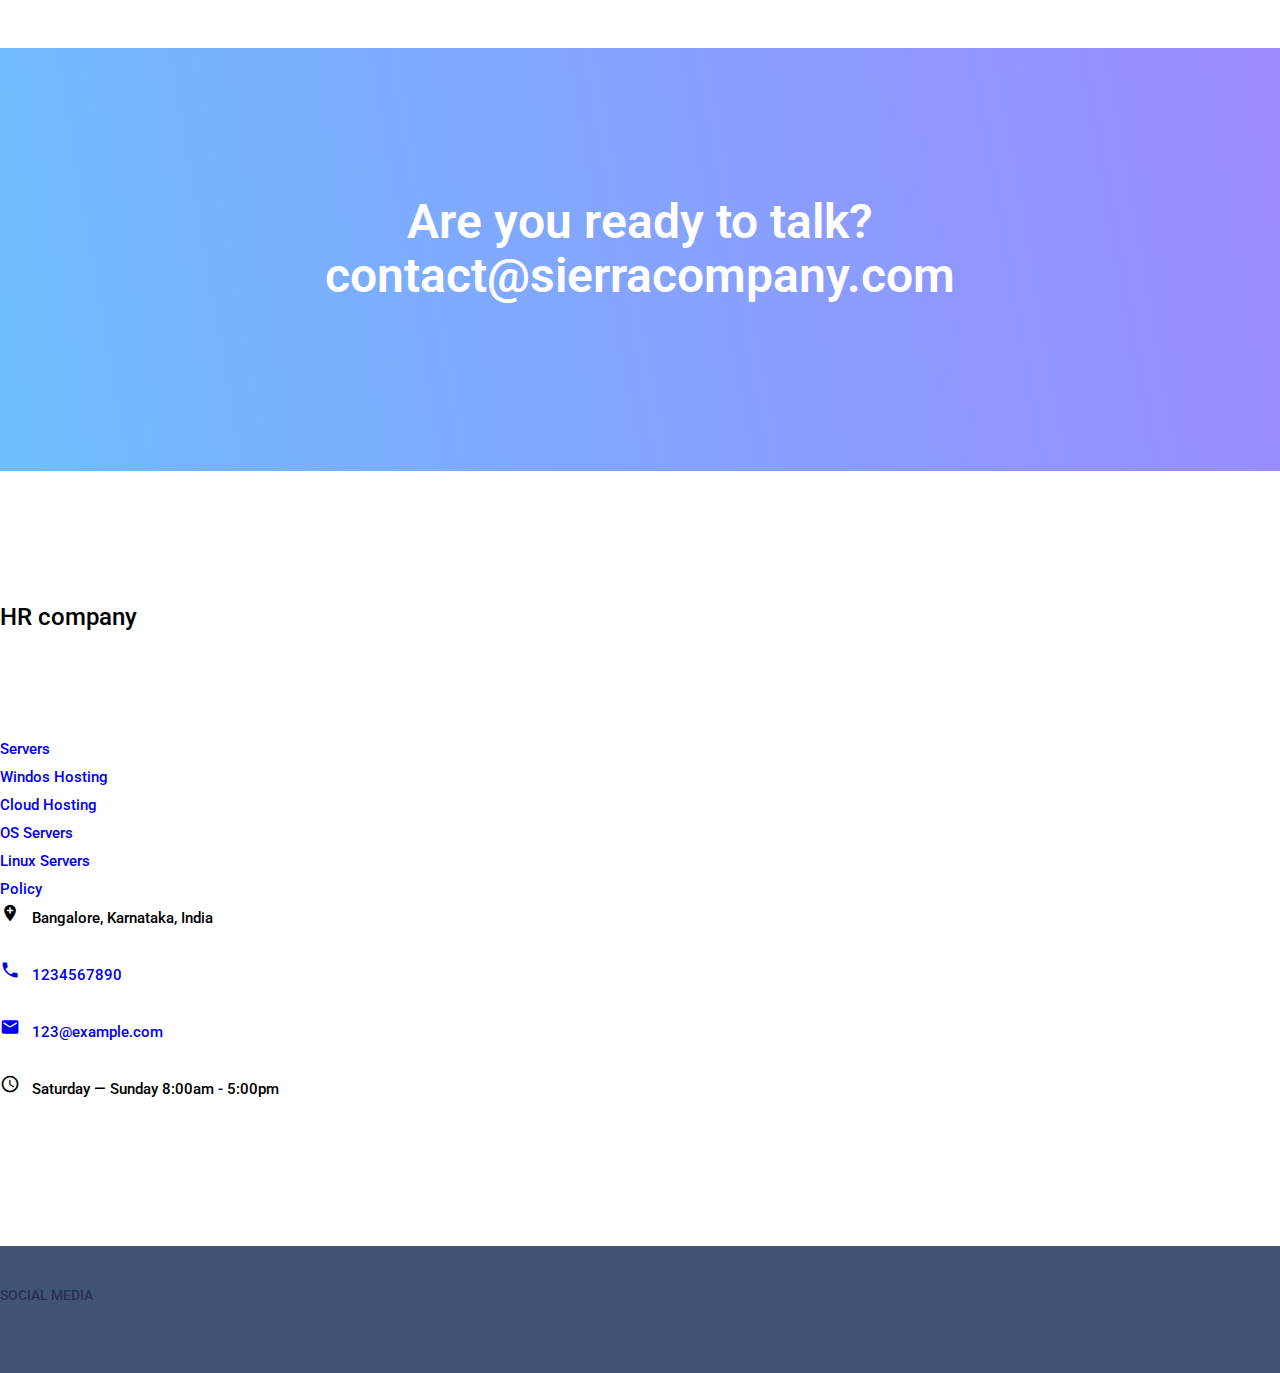
==== commit 5b6718c1: "Update about-us.html" ====
--- a/about-us.html
+++ b/about-us.html
@@ -26,7 +26,7 @@
         <link href="css/style.css" rel="stylesheet">
         <link href="css/responsive.css" rel="stylesheet">
 
-        <link rel="stylesheet" href="https://use.fontawesome.com/releases/v5.7.0/css/all.css"> 
+        <link href="https://fonts.googleapis.com/icon?family=Material+Icons" rel="stylesheet">
 
 
         <!-- HTML5 shim and Respond.js for IE8 support of HTML5 elements and media queries -->
@@ -53,7 +53,7 @@
                         <li class="nav-item"><a class="nav-link" href="index.html">Home</a></li>
                         <li class="nav-item active"><a class="nav-link" href="about-us.html">About Us</a></li>
                         <li class="nav-item"><a class="nav-link" href="service.html">Services</a></li>
-                        <li class="nav-item active"><a class="nav-link" href="client.html">Client</a></li>
+                        <li class="nav-item"><a class="nav-link" href="client.html">Client</a></li>
                         <li class="nav-item"><a class="nav-link" href="portfolio.html">Portfolio</a></li>
                         <li class="nav-item dropdown submenu">
                             <a class="nav-link dropdown-toggle" href="#" id="navbarDropdown" role="button" data-toggle="dropdown" aria-haspopup="true" aria-expanded="false">
@@ -283,18 +283,21 @@
                         
                         <div>
                           <ul>
-                            <li><span class="fas fa-map-marker" style="font-size:20px;"></span><span class="text"style="font-size:15px";> &nbsp Bangalore, Karnataka, India</span></li> <br>
-                            <li><a href="#"> <span class="fas fa-phone" style="font-size:20px;"></span><span class="text"style="font-size:15px";> &nbsp 1234567890</span></li></a> <br>
-                            <li><a href="#"> <span class="fas fa-envelope" style="font-size:20px;"></span><span class="text"style="font-size:15px";> &nbsp 123@example.com</span></li></a> <br>
-                             <li><span class="fas fa-clock" style="font-size:20px;"></span><span class="text"style="font-size:15px";>Saturday &mdash; Sunday 8:00am - 5:00pm</span></li><br>
+                            <li><span class="material-icons" style="font-size:20px;">add_location</span><span class="text"style="font-size:15px";> &nbsp Bangalore, Karnataka, India</span></li> <br>
+                            <li><a href="#"> <span class="material-icons" style="font-size:20px;">call</span><span class="text"style="font-size:15px";> &nbsp 1234567890</span></li></a> <br>
+                            <li><a href="#"> <span class="material-icons" style="font-size:20px;">email</span><span class="text"style="font-size:15px";> &nbsp 123@example.com</span></li></a> <br>
+                             <li><span class="material-icons" style="font-size:20px;">access_time</span><span class="text"style="font-size:15px";> &nbsp Saturday &mdash; Sunday 8:00am - 5:00pm</span></li><br>
                           </ul>
                         </div> 
 
                     </div>
                 </div>
             </div>
-            <div class="footer_copyright">
+            <div class="footer_copyright"> 
                 <div class="container">
+                    <div class="float-sm-left">
+                        <h5>  Social Media </h5>
+                    </div> 
                     <div class="float-sm-right">
                         <ul>
                             <li><a href="#"><i class="fa fa-pinterest"></i></a></li>
@@ -306,7 +309,7 @@
                         </ul>
                     </div>
                 </div>
-            </div>
+             </div> 
         </footer>
         <!--================End Footer Area =================-->
         
--- a/css/style.css
+++ b/css/style.css
@@ -389,7 +389,7 @@
 /* Slider css
 ============================================================================================ */
 .main_slider_area {
-  background: url(../img/slider1.jpg) no-repeat scroll center center;
+  background: url(../img/home-slider/home_background.png) no-repeat scroll center center;
   background-size: cover;
 }
 
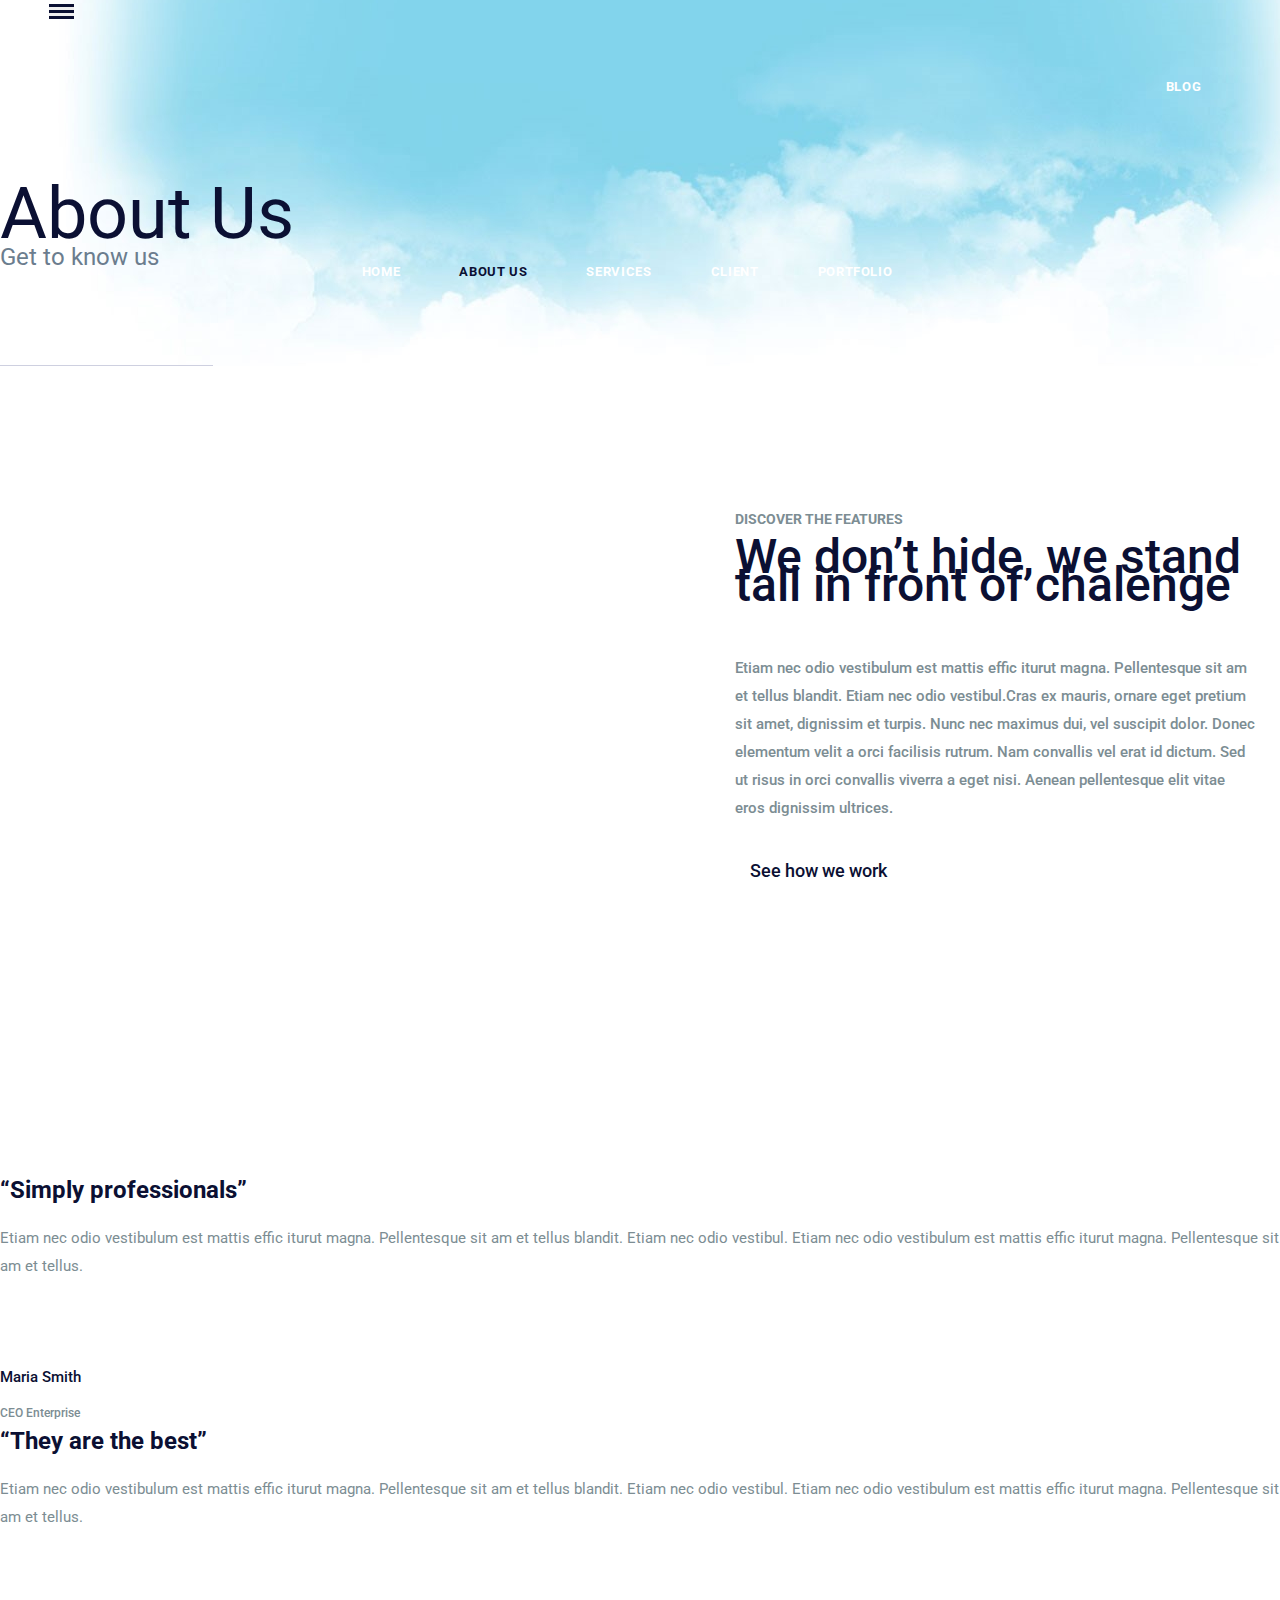
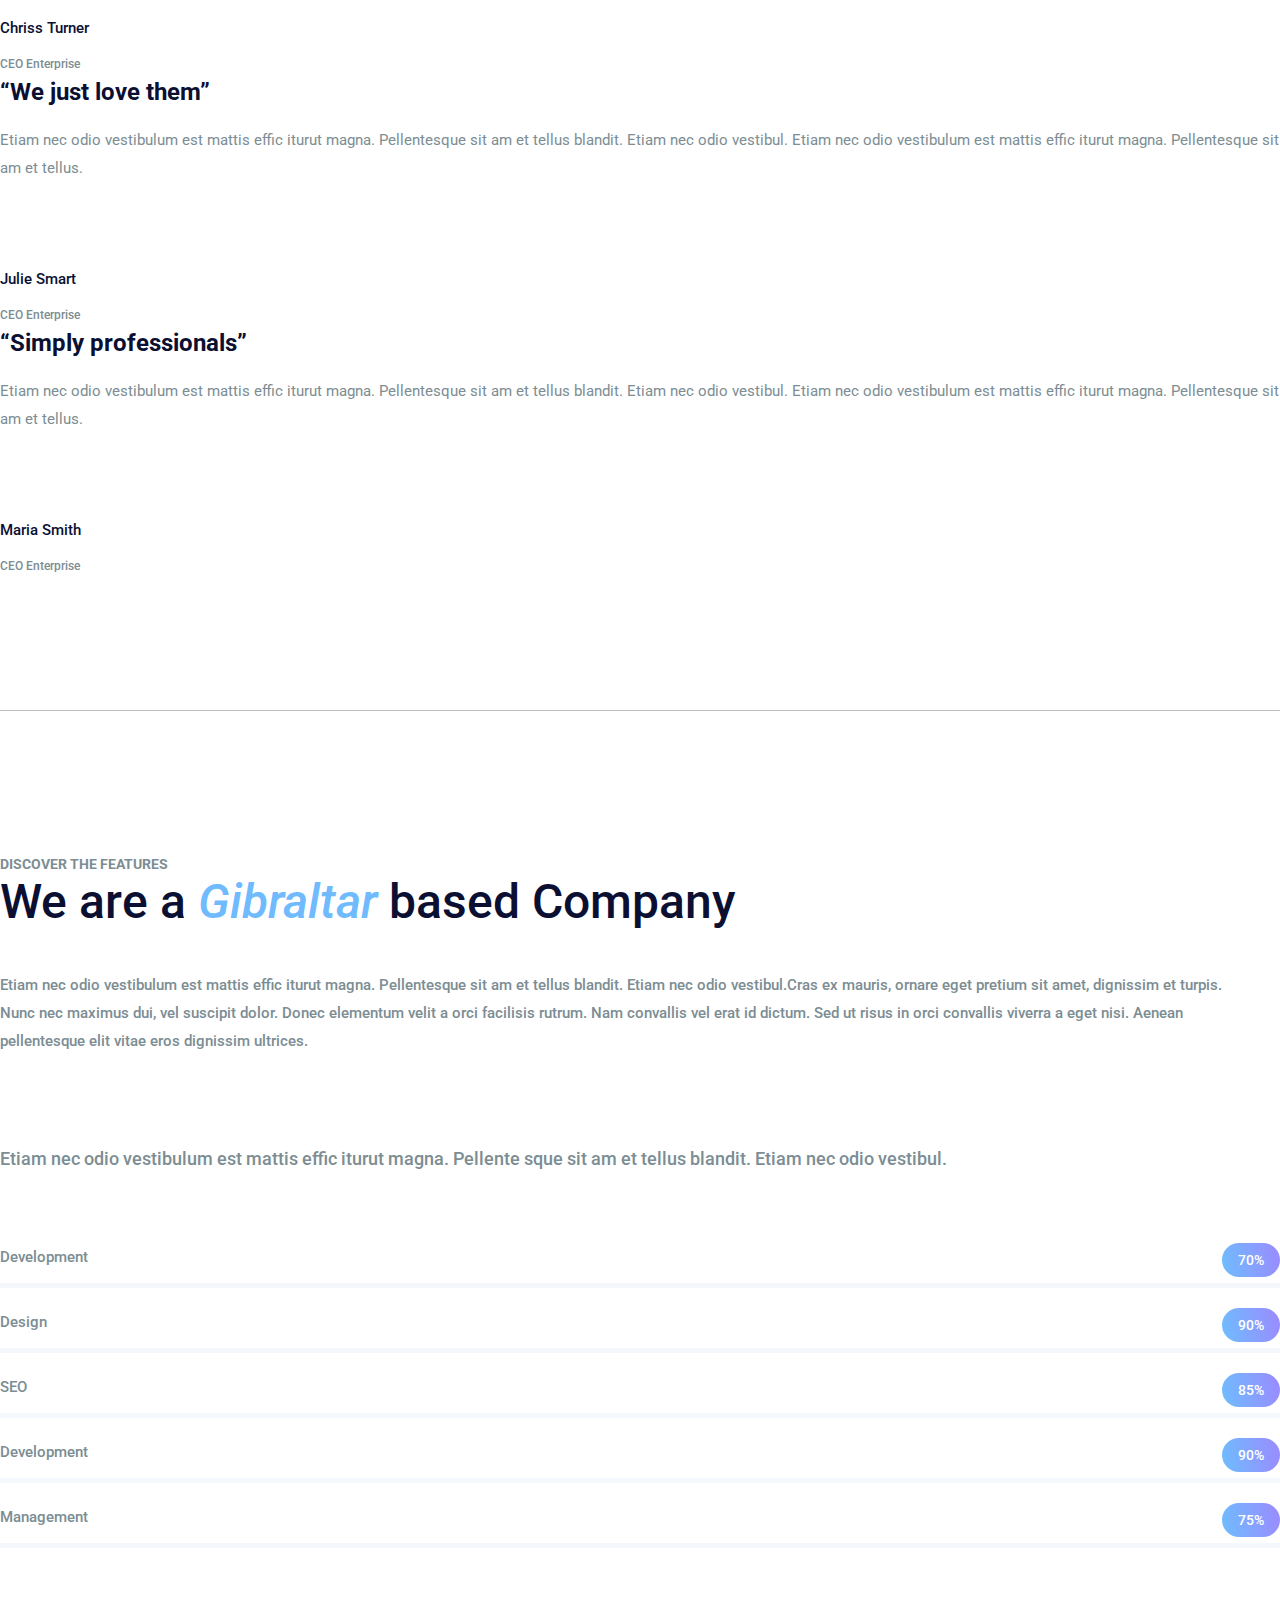
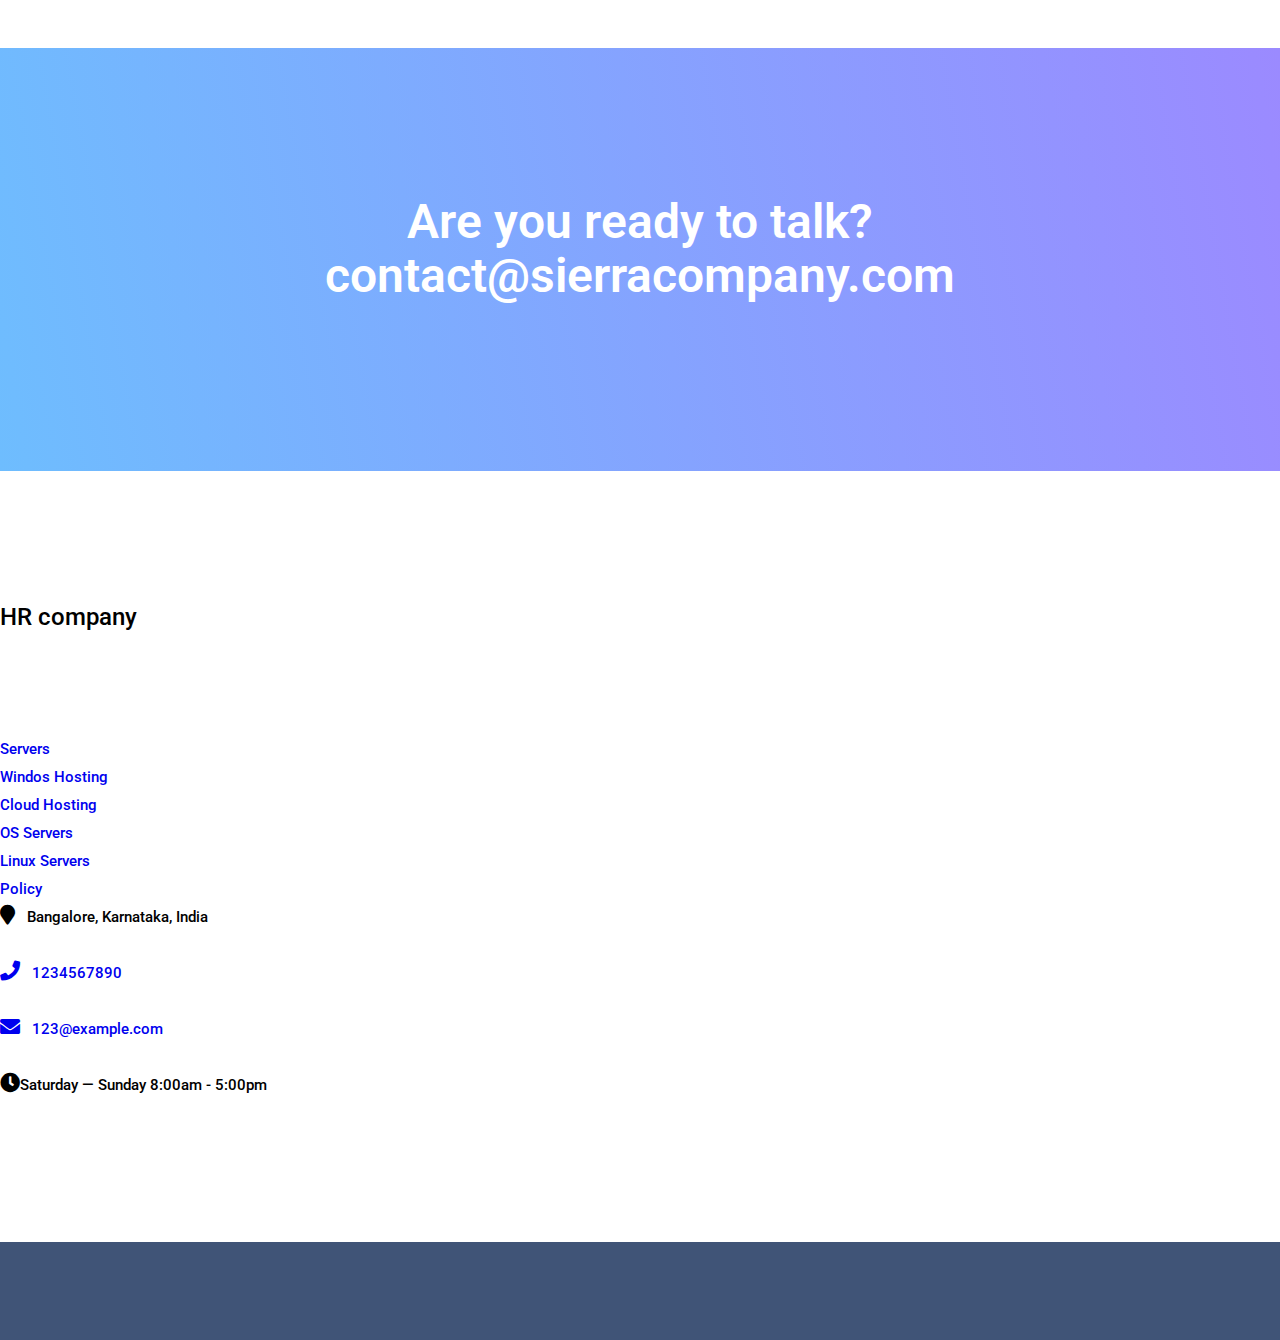
==== commit fb842ace: "." ====
--- a/about-us.html
+++ b/about-us.html
@@ -26,7 +26,7 @@
         <link href="css/style.css" rel="stylesheet">
         <link href="css/responsive.css" rel="stylesheet">
 
-        <link href="https://fonts.googleapis.com/icon?family=Material+Icons" rel="stylesheet">
+        <link rel="stylesheet" href="https://use.fontawesome.com/releases/v5.7.0/css/all.css"> 
 
 
         <!-- HTML5 shim and Respond.js for IE8 support of HTML5 elements and media queries -->
@@ -283,21 +283,18 @@
                         
                         <div>
                           <ul>
-                            <li><span class="material-icons" style="font-size:20px;">add_location</span><span class="text"style="font-size:15px";> &nbsp Bangalore, Karnataka, India</span></li> <br>
-                            <li><a href="#"> <span class="material-icons" style="font-size:20px;">call</span><span class="text"style="font-size:15px";> &nbsp 1234567890</span></li></a> <br>
-                            <li><a href="#"> <span class="material-icons" style="font-size:20px;">email</span><span class="text"style="font-size:15px";> &nbsp 123@example.com</span></li></a> <br>
-                             <li><span class="material-icons" style="font-size:20px;">access_time</span><span class="text"style="font-size:15px";> &nbsp Saturday &mdash; Sunday 8:00am - 5:00pm</span></li><br>
+                            <li><span class="fas fa-map-marker" style="font-size:20px;"></span><span class="text"style="font-size:15px";> &nbsp Bangalore, Karnataka, India</span></li> <br>
+                            <li><a href="#"> <span class="fas fa-phone" style="font-size:20px;"></span><span class="text"style="font-size:15px";> &nbsp 1234567890</span></li></a> <br>
+                            <li><a href="#"> <span class="fas fa-envelope" style="font-size:20px;"></span><span class="text"style="font-size:15px";> &nbsp 123@example.com</span></li></a> <br>
+                             <li><span class="fas fa-clock" style="font-size:20px;"></span><span class="text"style="font-size:15px";>Saturday &mdash; Sunday 8:00am - 5:00pm</span></li><br>
                           </ul>
                         </div> 
 
                     </div>
                 </div>
             </div>
-            <div class="footer_copyright"> 
+            <div class="footer_copyright">
                 <div class="container">
-                    <div class="float-sm-left">
-                        <h5>  Social Media </h5>
-                    </div> 
                     <div class="float-sm-right">
                         <ul>
                             <li><a href="#"><i class="fa fa-pinterest"></i></a></li>
@@ -309,7 +306,7 @@
                         </ul>
                     </div>
                 </div>
-             </div> 
+            </div>
         </footer>
         <!--================End Footer Area =================-->
         
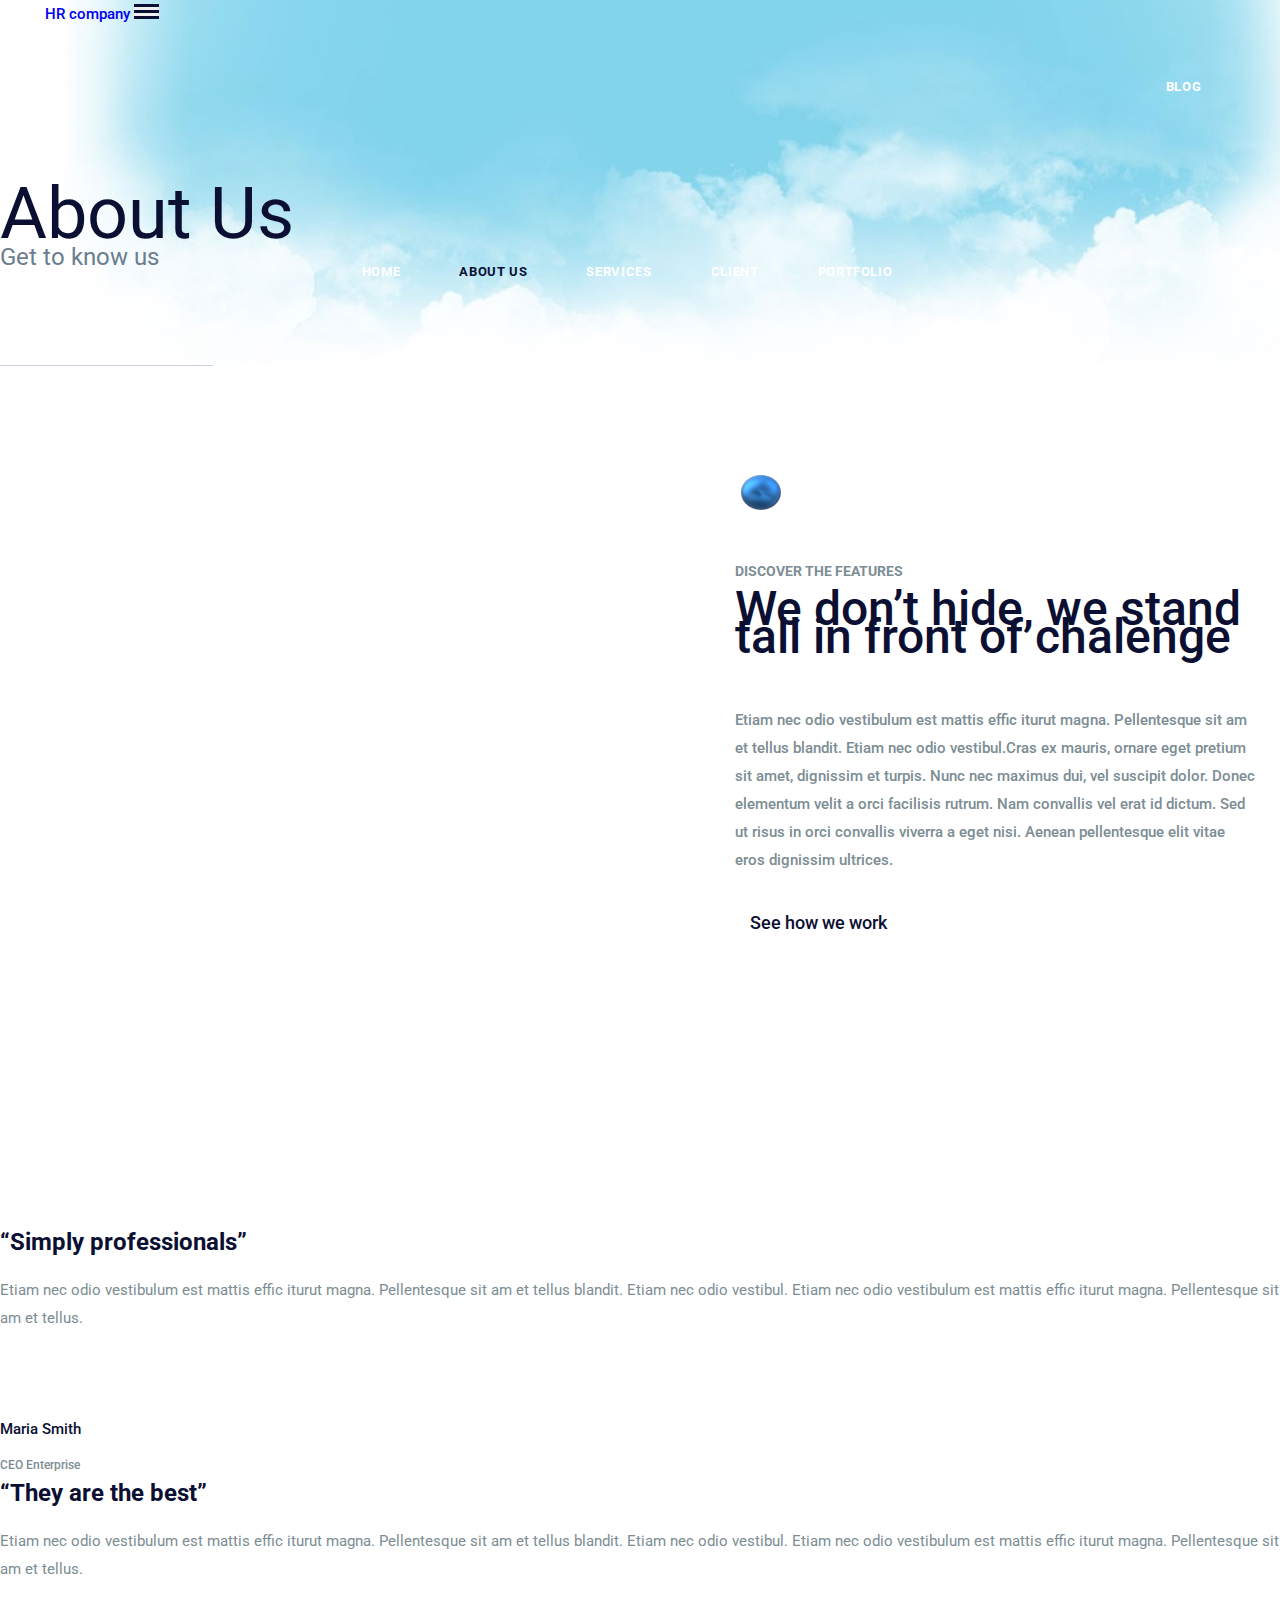
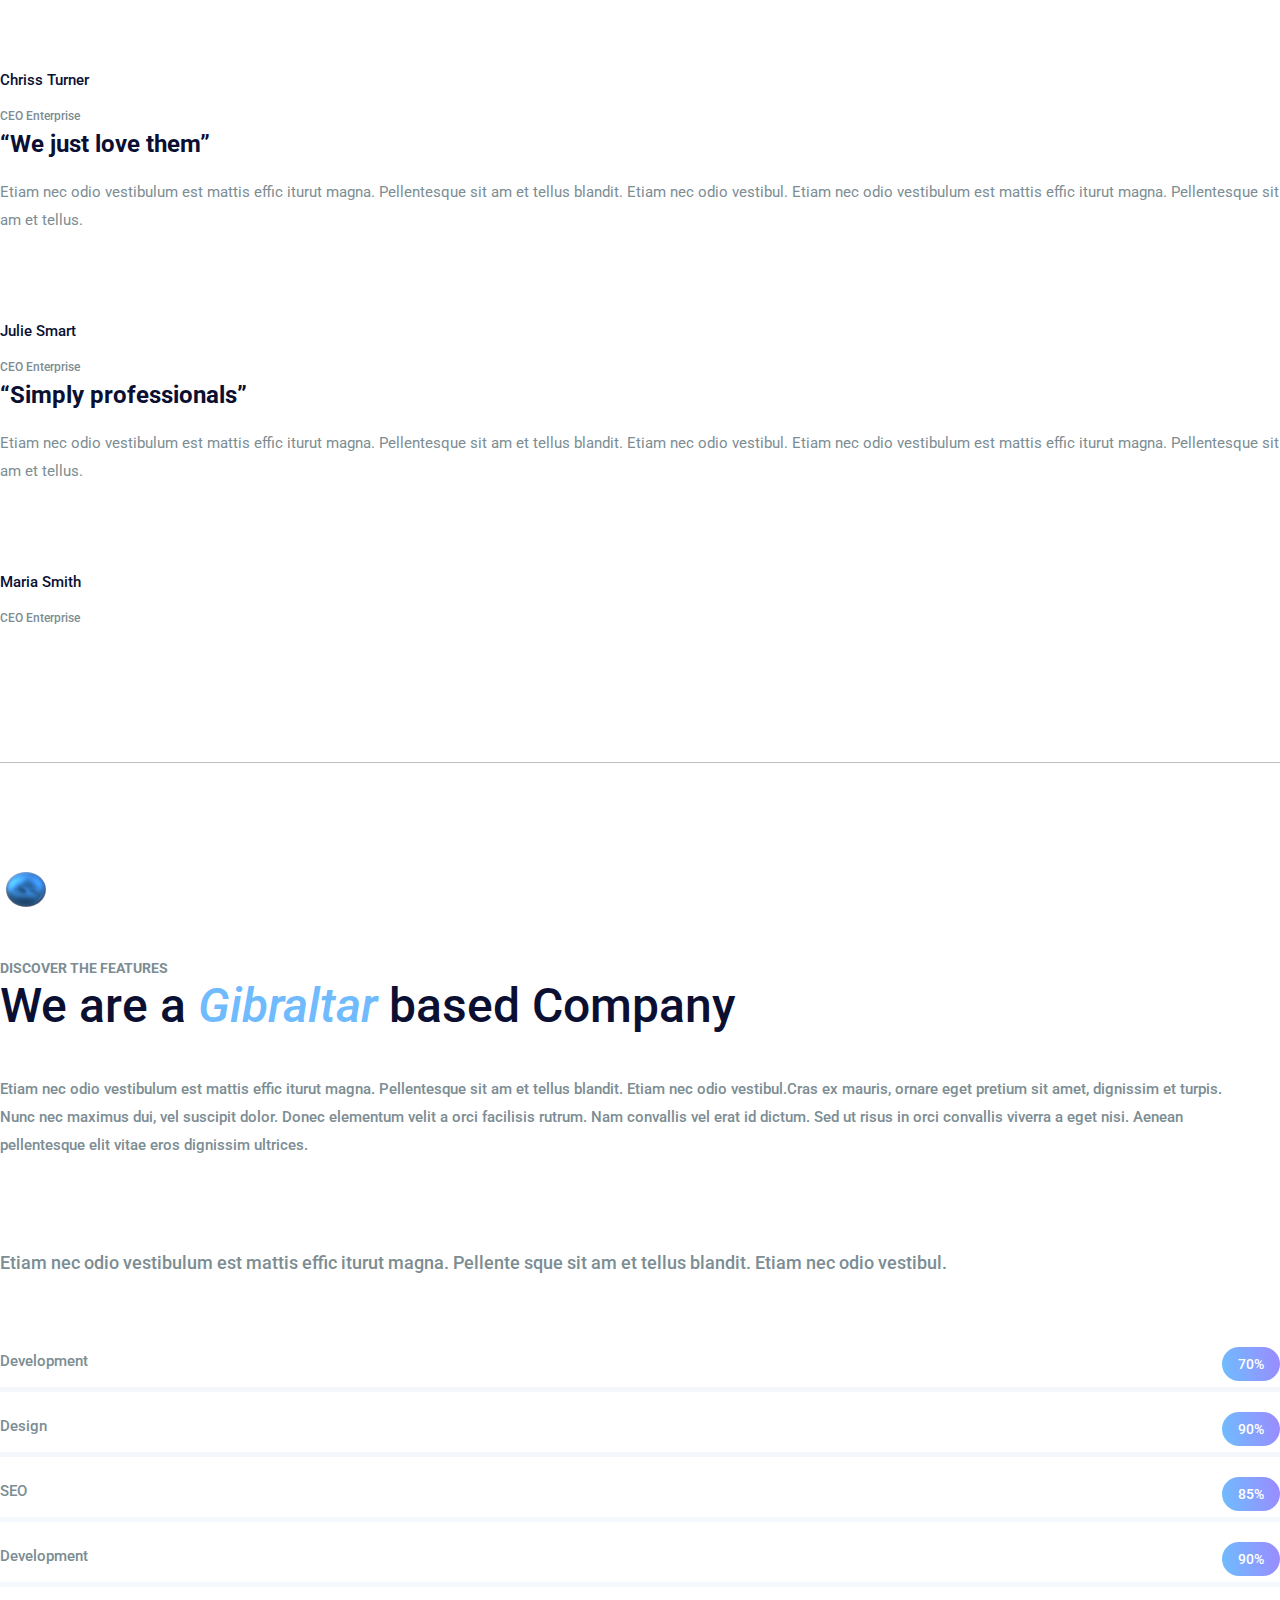
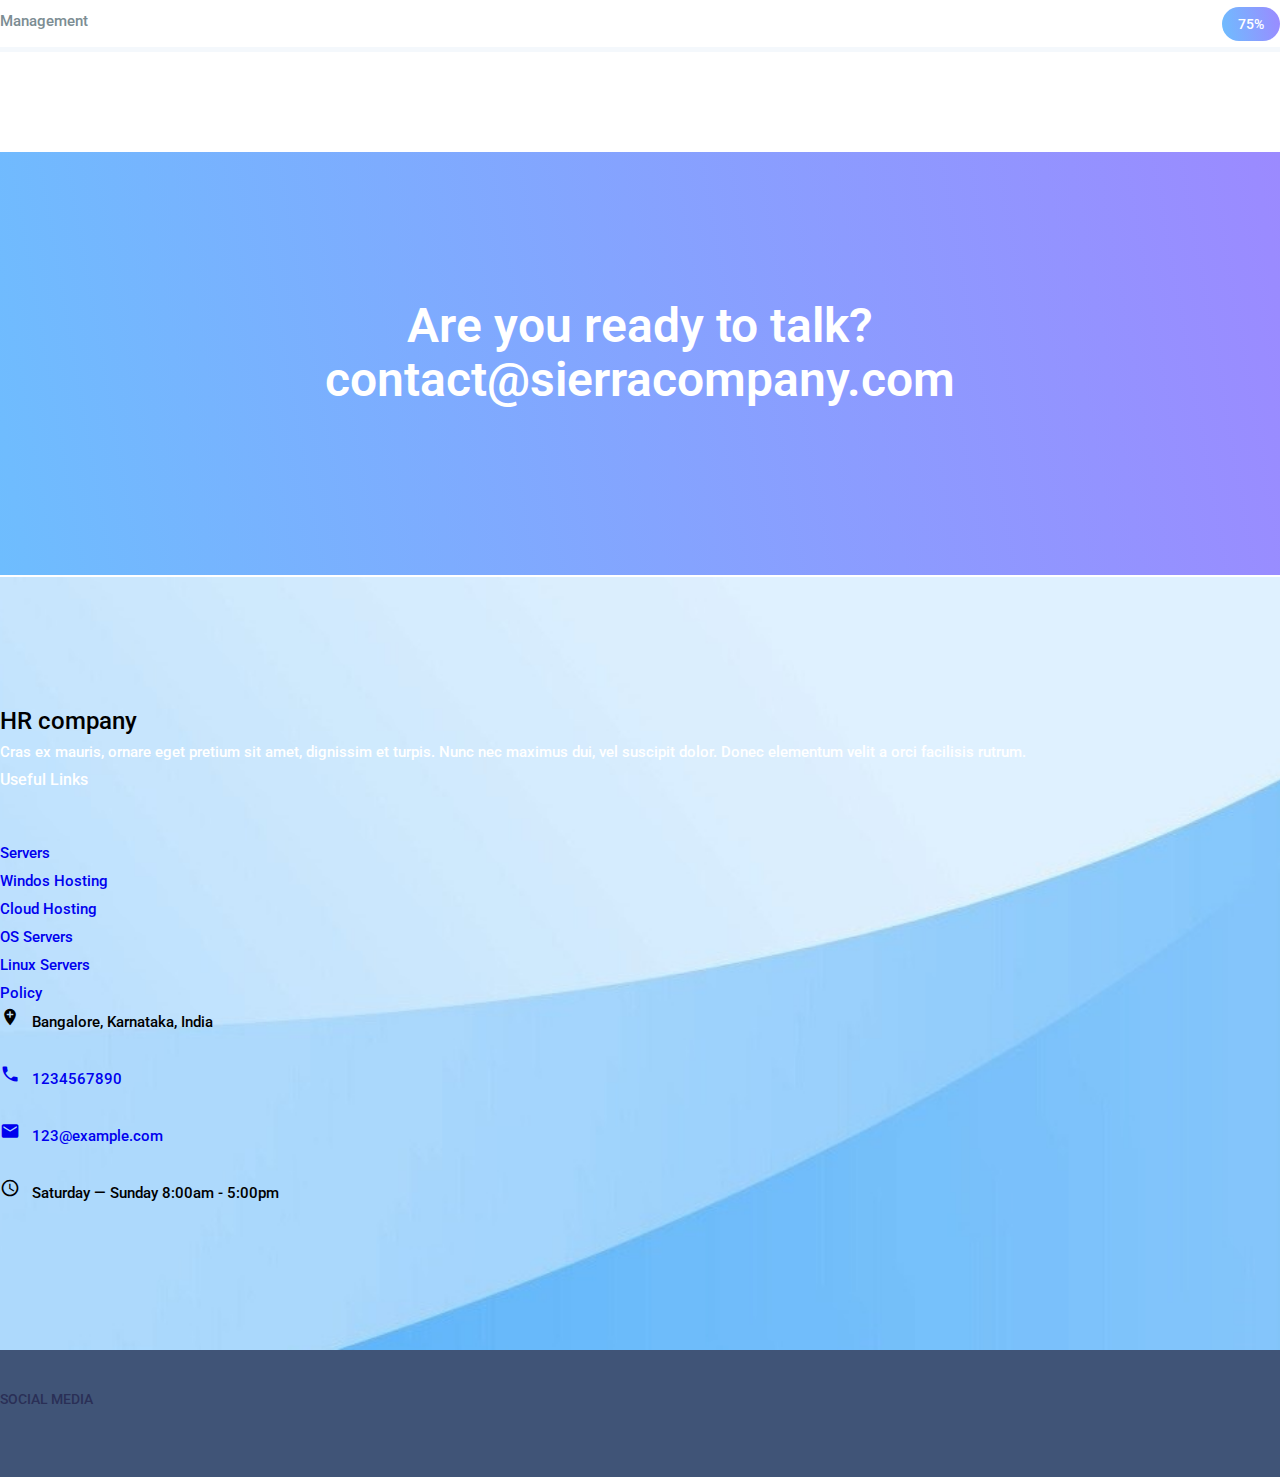
==== commit 4ad67173: "Merge branch 'master' of https://github.com/vishdan/CompanyWebsite" ====
--- a/about-us.html
+++ b/about-us.html
@@ -26,7 +26,7 @@
         <link href="css/style.css" rel="stylesheet">
         <link href="css/responsive.css" rel="stylesheet">
 
-        <link rel="stylesheet" href="https://use.fontawesome.com/releases/v5.7.0/css/all.css"> 
+        <link href="https://fonts.googleapis.com/icon?family=Material+Icons" rel="stylesheet">
 
 
         <!-- HTML5 shim and Respond.js for IE8 support of HTML5 elements and media queries -->
@@ -41,7 +41,7 @@
         <!--================Header Menu Area =================-->
         <header class="main_menu_area">
             <nav class="navbar navbar-expand-lg navbar-light bg-light">
-                <a class="navbar-brand" href="#"><img src="img/logo.png" alt=""></a>
+                <a class="navbar-brand" href="#"><!--<img src="img/logo.png" alt="">-->HR company</a>
                 <button class="navbar-toggler" type="button" data-toggle="collapse" data-target="#navbarSupportedContent" aria-controls="navbarSupportedContent" aria-expanded="false" aria-label="Toggle navigation">
                     <span></span>
                     <span></span>
@@ -283,18 +283,21 @@
                         
                         <div>
                           <ul>
-                            <li><span class="fas fa-map-marker" style="font-size:20px;"></span><span class="text"style="font-size:15px";> &nbsp Bangalore, Karnataka, India</span></li> <br>
-                            <li><a href="#"> <span class="fas fa-phone" style="font-size:20px;"></span><span class="text"style="font-size:15px";> &nbsp 1234567890</span></li></a> <br>
-                            <li><a href="#"> <span class="fas fa-envelope" style="font-size:20px;"></span><span class="text"style="font-size:15px";> &nbsp 123@example.com</span></li></a> <br>
-                             <li><span class="fas fa-clock" style="font-size:20px;"></span><span class="text"style="font-size:15px";>Saturday &mdash; Sunday 8:00am - 5:00pm</span></li><br>
+                            <li><span class="material-icons" style="font-size:20px;">add_location</span><span class="text"style="font-size:15px";> &nbsp Bangalore, Karnataka, India</span></li> <br>
+                            <li><a href="#"> <span class="material-icons" style="font-size:20px;">call</span><span class="text"style="font-size:15px";> &nbsp 1234567890</span></li></a> <br>
+                            <li><a href="#"> <span class="material-icons" style="font-size:20px;">email</span><span class="text"style="font-size:15px";> &nbsp 123@example.com</span></li></a> <br>
+                             <li><span class="material-icons" style="font-size:20px;">access_time</span><span class="text"style="font-size:15px";> &nbsp Saturday &mdash; Sunday 8:00am - 5:00pm</span></li><br>
                           </ul>
                         </div> 
 
                     </div>
                 </div>
             </div>
-            <div class="footer_copyright">
+            <div class="footer_copyright"> 
                 <div class="container">
+                    <div class="float-sm-left">
+                        <h5>  Social Media </h5>
+                    </div> 
                     <div class="float-sm-right">
                         <ul>
                             <li><a href="#"><i class="fa fa-pinterest"></i></a></li>
@@ -306,7 +309,7 @@
                         </ul>
                     </div>
                 </div>
-            </div>
+             </div> 
         </footer>
         <!--================End Footer Area =================-->
         
--- a/css/style.css
+++ b/css/style.css
@@ -1159,7 +1159,7 @@
 }
 
 .shap_slider_inner .item {
-  color: #fff;
+  color: black;
 }
 
 .shap_slider_inner .item img {
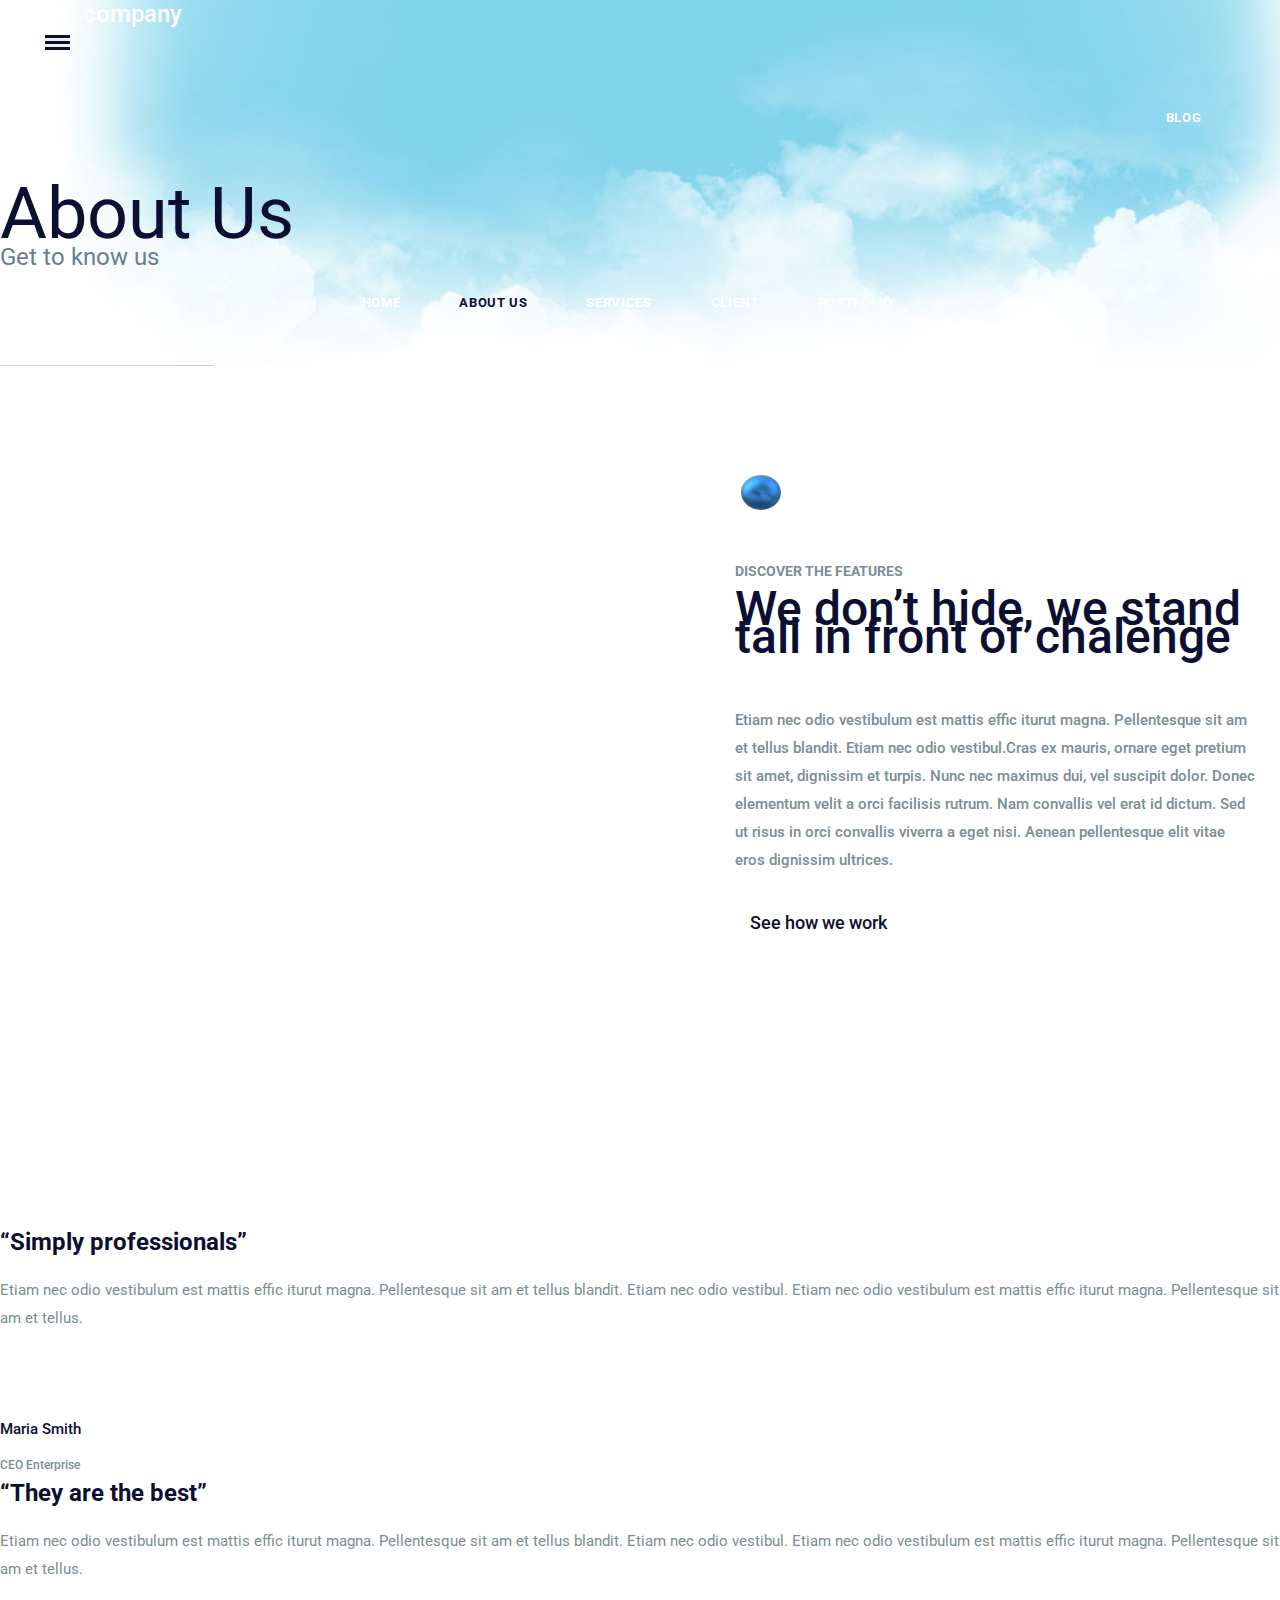
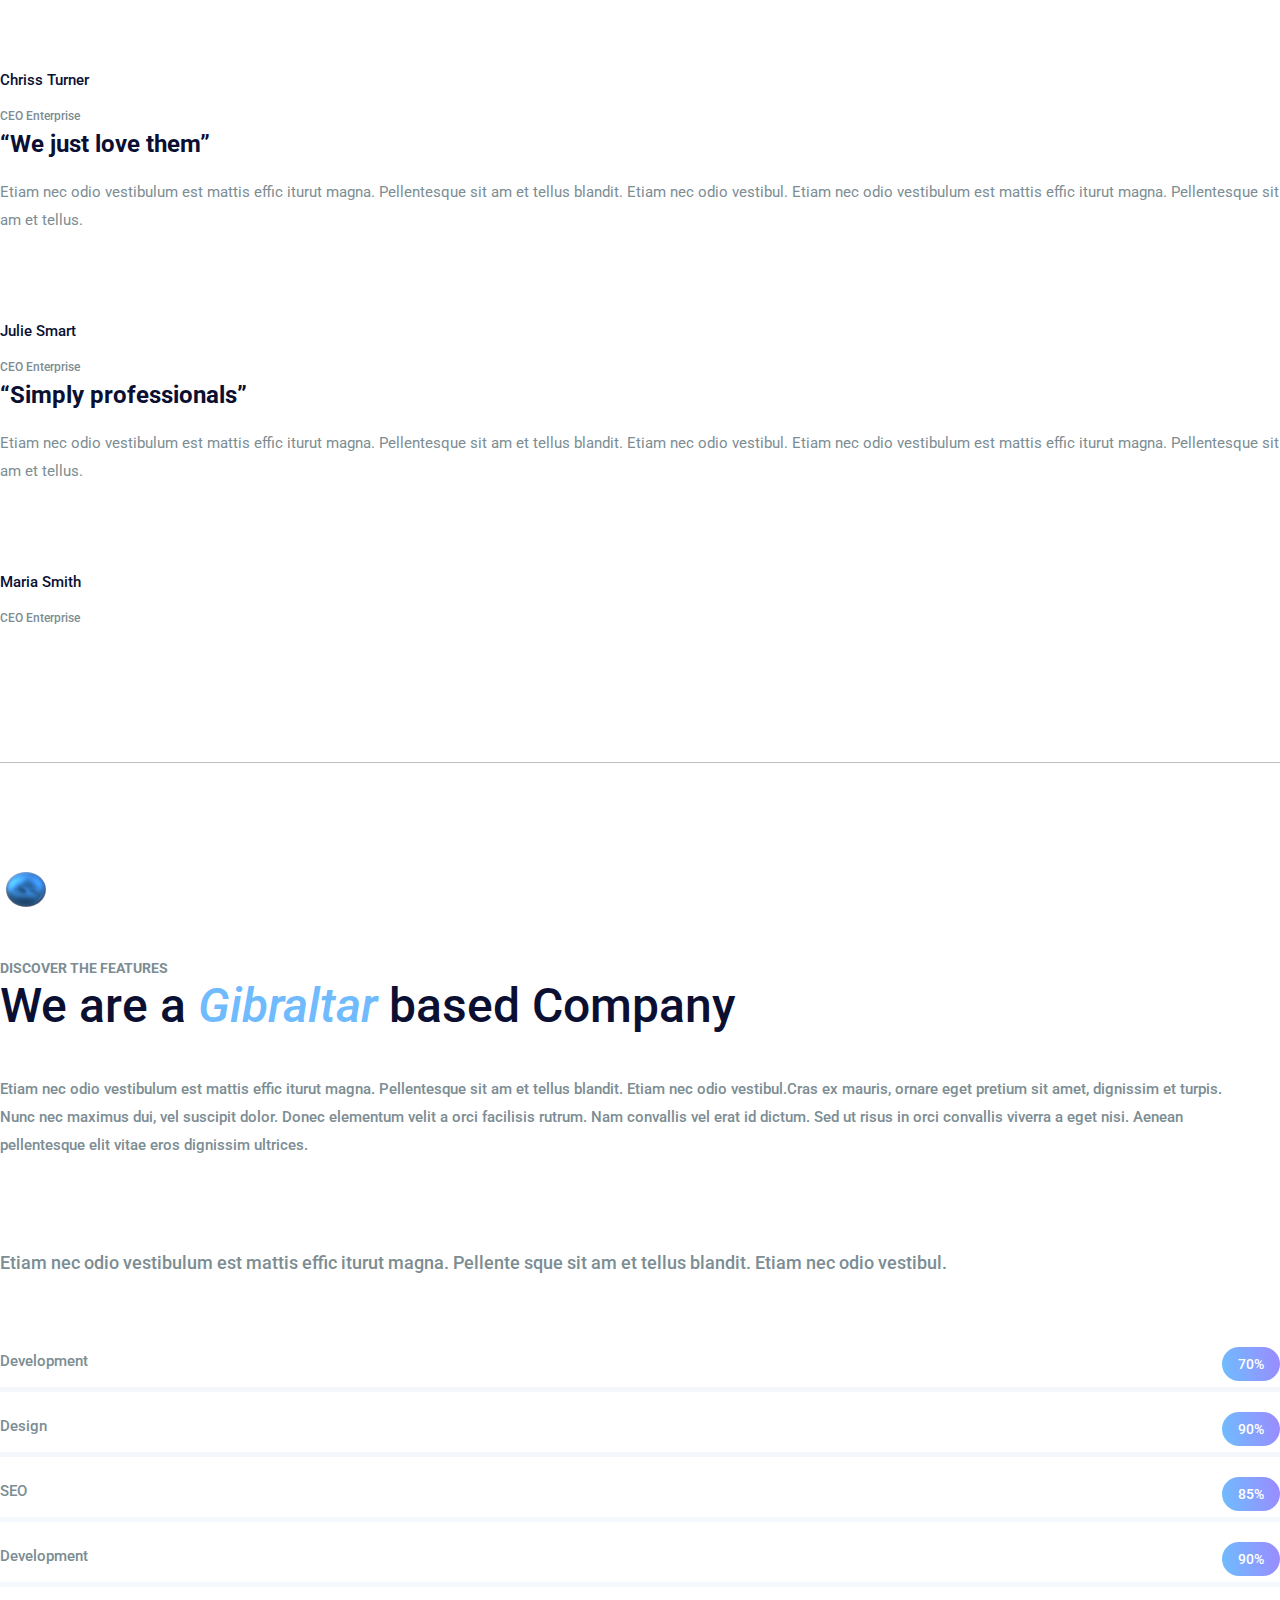
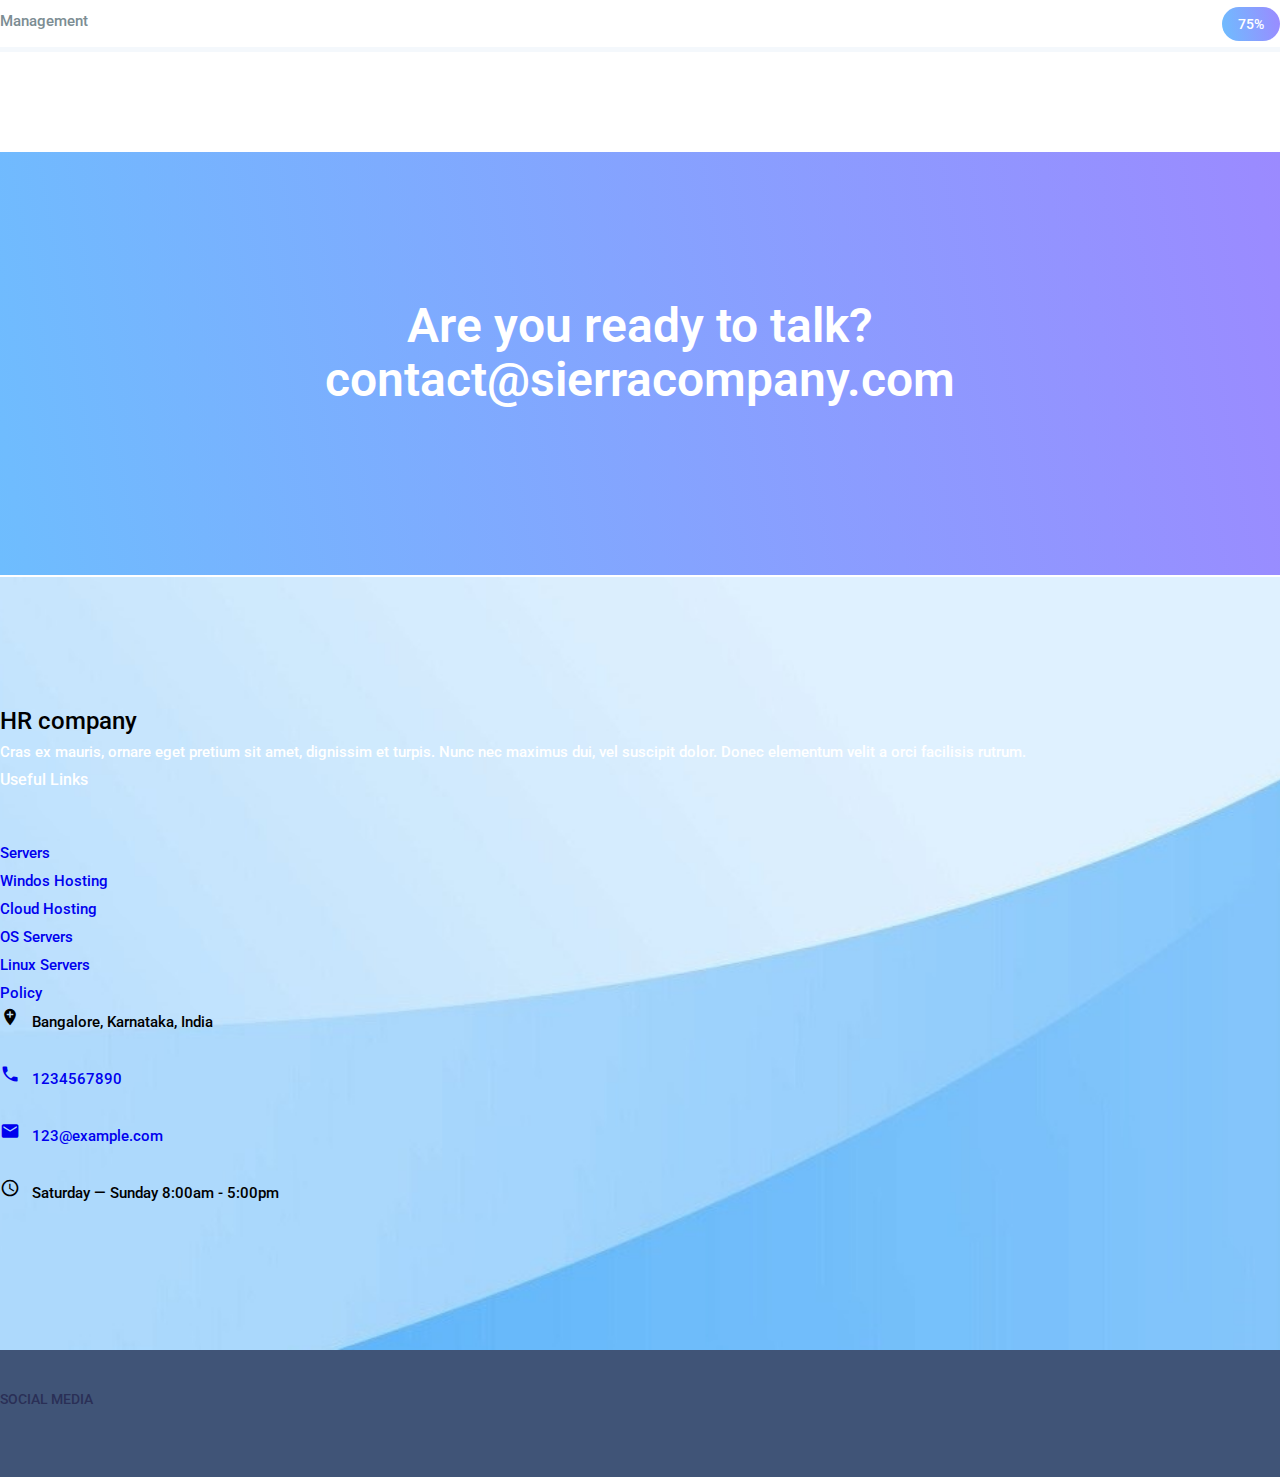
==== commit b9086e52: "Update about-us.html" ====
--- a/about-us.html
+++ b/about-us.html
@@ -5,9 +5,9 @@
         <meta http-equiv="X-UA-Compatible" content="IE=edge">
         <meta name="viewport" content="width=device-width, initial-scale=1">
         
-        <link rel="icon" href="img/fav-icon.png" type="image/x-icon" />
+        <link rel="icon" href="enter your logo.png" type="image/x-icon" />
         <!-- The above 3 meta tags *must* come first in the head; any other head content must come *after* these tags -->
-        <title>Sierra</title>
+        <title>HR company</title>
 
         <!-- Icon css link -->
         <link href="css/font-awesome.min.css" rel="stylesheet">
@@ -41,7 +41,7 @@
         <!--================Header Menu Area =================-->
         <header class="main_menu_area">
             <nav class="navbar navbar-expand-lg navbar-light bg-light">
-                <a class="navbar-brand" href="#"><!--<img src="img/logo.png" alt="">-->HR company</a>
+                <a class="navbar-brand" href="index.html"><!--<img src="img/logo.png" alt=""> --><p><font color="white" size="5"> HR company</font></p></a>
                 <button class="navbar-toggler" type="button" data-toggle="collapse" data-target="#navbarSupportedContent" aria-controls="navbarSupportedContent" aria-expanded="false" aria-label="Toggle navigation">
                     <span></span>
                     <span></span>
@@ -61,8 +61,8 @@
                             </a>
                             <ul class="dropdown-menu" aria-labelledby="navbarDropdown">
                                 <li class="nav-item"><a class="nav-link" href="blog.html">Blog</a></li>
-                                <li class="nav-item"><a class="nav-link" href="single-blog.html">Blog Details</a></li>
-                                <li class="nav-item"><a class="nav-link" href="elements.html">Elements</a></li>
+                                <li class="nav-item"><a class="nav-link" href="#">Link 2</a></li>
+                                <li class="nav-item"><a class="nav-link" href="#">Link 3</a></li>
                             </ul>
                         </li>
                         <li class="nav-item"><a class="nav-link" href="contact.html">Contact</a></li>
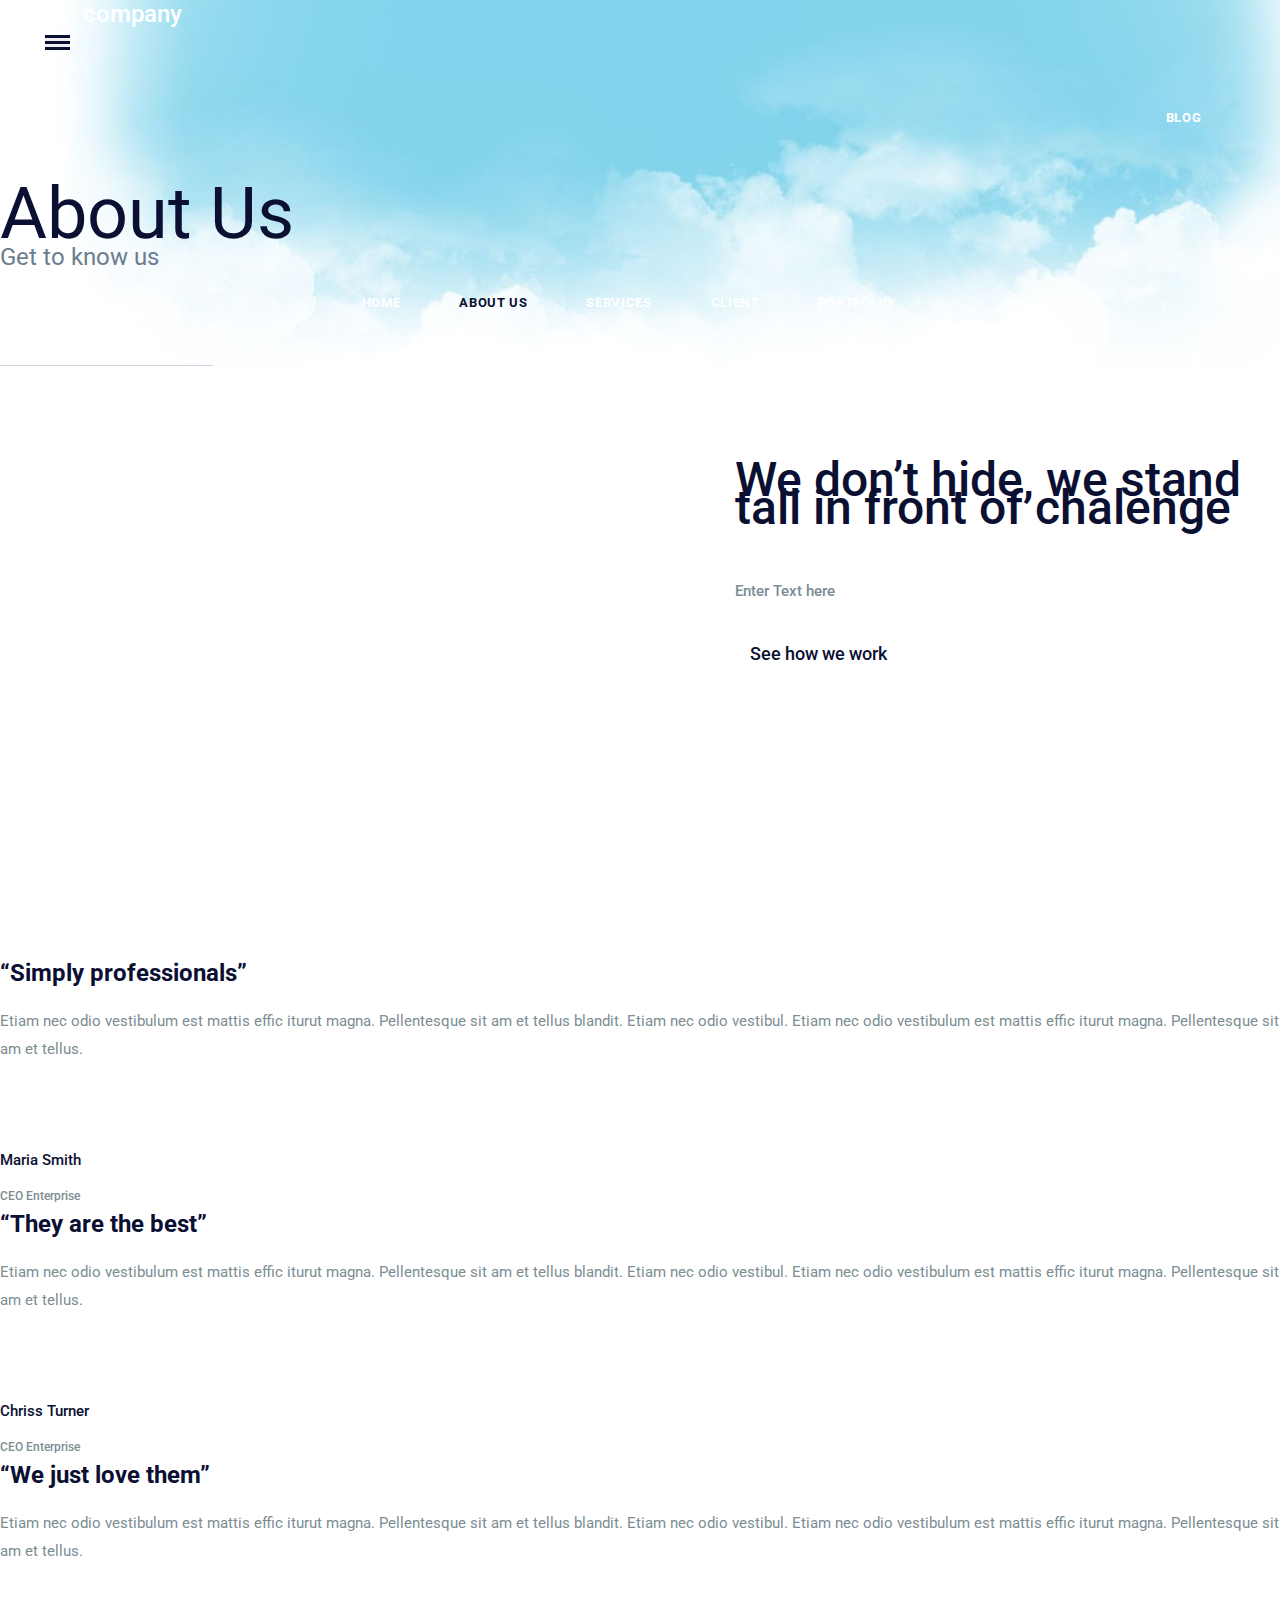
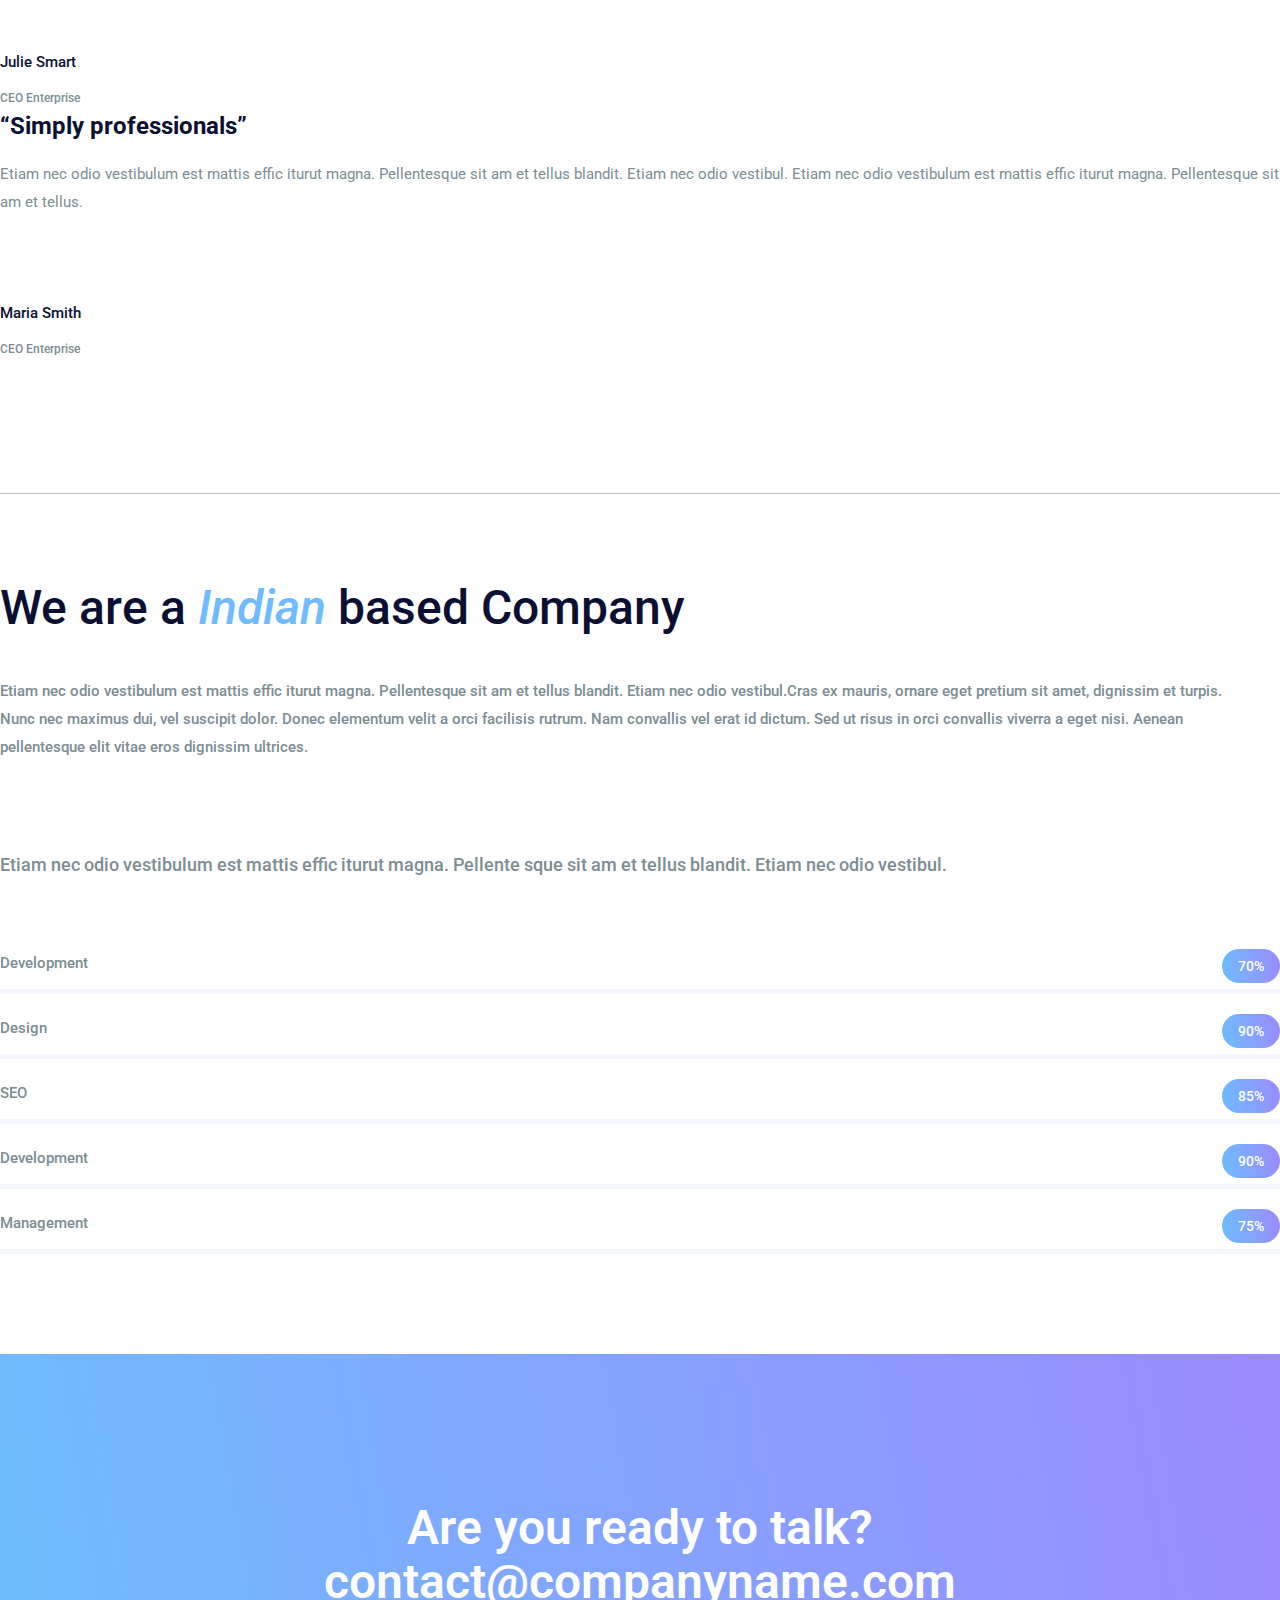
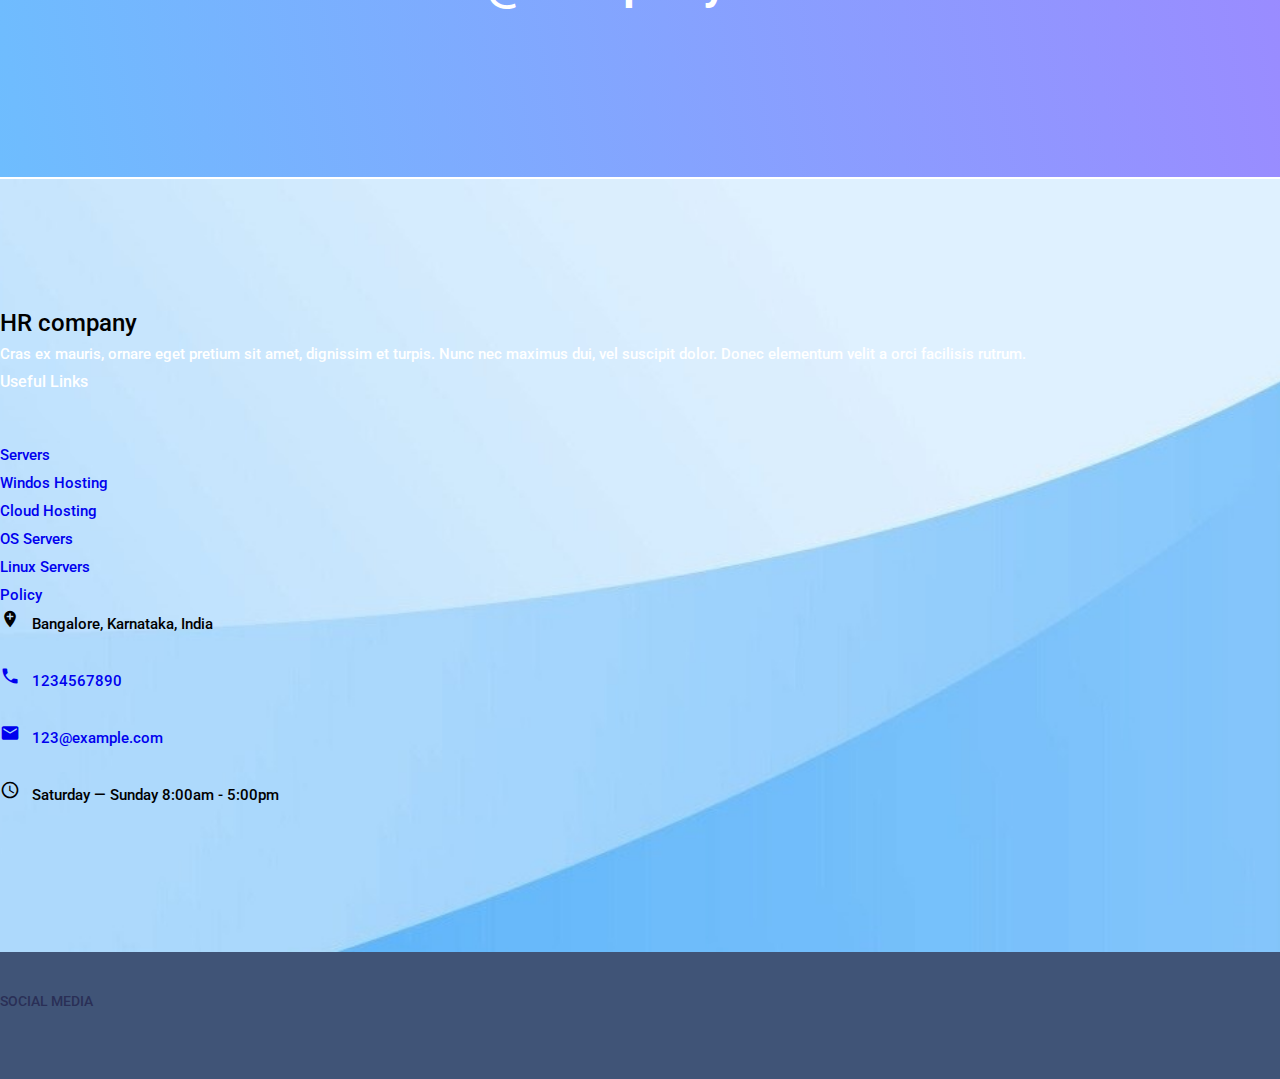
==== commit 89d2b3a9: "update(blue dot and seperation)" ====
--- a/about-us.html
+++ b/about-us.html
@@ -84,27 +84,27 @@
         <!--================End Banner Area =================-->
         
         <!--================Challange Area =================-->
+        
         <section class="challange_area p_100">
             <div class="container-fluid">
                 <div class="row">
                     <div class="col-lg-6">
                         <div class="challange_text_inner">
                             <div class="l_title">
-                                <img src="img/icon/title-icon.png" alt="">
-                                <h6>Discover the features</h6>
+                                <!-- <img src="img/icon/title-icon.png" alt=""> -->
                                 <h2>We don’t hide, we stand tall in front of chalenge</h2>
                             </div>
-                            <p>Etiam nec odio vestibulum est mattis effic iturut magna. Pellentesque sit am et tellus blandit. Etiam nec odio vestibul.Cras ex mauris, ornare eget pretium sit amet, dignissim et turpis. Nunc nec maximus dui, vel suscipit dolor. Donec elementum velit a orci facilisis rutrum. Nam convallis vel erat id dictum. Sed ut risus in orci convallis viverra a eget nisi. Aenean pellentesque elit vitae eros dignissim ultrices. </p>
+                            <p>Enter Text here </p>
                             <div class="c_video">
-                                <a class="popup-youtube" href="https://www.youtube.com/watch?v=62QYQE6k7tg"><img src="img/icon/video-icon.png" alt="">See how we work </a>
-                            </div>
-                        </div>
-                    </div>
-                    <div class="col-lg-6 challange_img">
+                                <a class="popup-youtube" href="https://www.youtube.com/"><img src="img/icon/video-icon.png" alt="">See how we work </a>
+                            </div>
+                        </div>
+                    </div>
+                    <!-- <div class="col-lg-6 challange_img">
                         <div class="challange_img_inner">
-                            <img class="img-fluid" src="img/popup-photo.jpg" alt="">
-                        </div>
-                    </div>
+                            <img class="img-fluid"  src="img/popup-photo.jpg"  alt="">
+                        </div>
+                    </div> -->
                 </div>
             </div>
         </section>
@@ -180,15 +180,16 @@
         <!--================End Testimonials Slider Area =================-->
         
         <!--================We Are Company Area =================-->
+        
+       
         <section class="we_company_area p_100">
             <div class="container">
                 <div class="row company_inner">
                     <div class="col-lg-6">
                         <div class="left_company_text">
                             <div class="l_title">
-                                <img src="img/icon/title-icon.png" alt="">
-                                <h6>Discover the features</h6>
-                                <h2>We are a <span>Gibraltar</span> based Company</h2>
+                                <!-- <img src="img/icon/title-icon.png" alt=""> -->                                
+                                <h2>We are a <span>Indian</span> based Company</h2>
                             </div>
                             <p>Etiam nec odio vestibulum est mattis effic iturut magna. Pellentesque sit am et tellus blandit. Etiam nec odio vestibul.Cras ex mauris, ornare eget pretium sit amet, dignissim et turpis. Nunc nec maximus dui, vel suscipit dolor. Donec elementum velit a orci facilisis rutrum. Nam convallis vel erat id dictum. Sed ut risus in orci convallis viverra a eget nisi. Aenean pellentesque elit vitae eros dignissim ultrices. </p>
                         </div>
@@ -250,7 +251,7 @@
             <div class="container">
                 <div class="talk_text">
                     <h4>Are you ready to talk?</h4>
-                    <a href="mailto:contact@sierracompany.com">contact@sierracompany.com</a>
+                    <a href="mailto:companyname.com">contact@companyname.com</a>
                 </div>
             </div>
         </section>
--- a/css/style.css
+++ b/css/style.css
@@ -1,19 +1,4 @@
-/*----------------------------------------------------
-@File: Default Styles
-@Author: Rocky
-@URL: http://wethemez.com
-Author E-mail: rockybd1995@gmail.com
-
-This file contains the styling for the actual theme, this
-is the file you need to edit to change the look of the
-theme.
----------------------------------------------------- */
 /*=====================================================================
-@Template Name: Cerative Agency
-@Author: Rocky
-@Developed By: Rocky
-@Developer URL: http://rocky.wethemez.com
-Author E-mail: rockybd1995@gmail.com
 
 @Default Styles
 
@@ -409,7 +394,7 @@
   padding: 0px 53px;
 }
 
-.main_slider_area .rev_slider .tp-bullets {
+/* .main_slider_area .rev_slider .tp-bullets {
   left: calc(50% - 970px) !important;
 }
 
@@ -423,24 +408,24 @@
 .main_slider_area .rev_slider .tp-bullets .tp-bullet.selected {
   background: #97cdfe;
   border-color: #97cdfe;
-}
+} */
 
 .main_slider_area .rev_slider .tp-leftarrow, .main_slider_area .rev_slider .tp-rightarrow {
-  height: 120px;
-  background-image: -webkit-gradient(linear, left top, right top, from(#70bafe), color-stop(51%, #998dff), to(#70bafe));
-  background-image: -webkit-linear-gradient(left, #70bafe 0%, #998dff 51%, #70bafe 100%);
-  background-image: -o-linear-gradient(left, #70bafe 0%, #998dff 51%, #70bafe 100%);
-  background-image: linear-gradient(to right, #70bafe 0%, #998dff 51%, #70bafe 100%);
+  height: 90px;
+  background-image: -webkit-gradient(linear, left top, right top, from(#54adff), color-stop(51%, #0780ef), to(#54adff));
+  background-image: -webkit-linear-gradient(left, #54adff 0%, #0780ef 51%, #54adff 100%);
+  background-image: -o-linear-gradient(left, #54adff 0%, #0780ef 51%, #54adff 100%);
+  background-image: linear-gradient(to right, #54adff 0%, #0780ef 51%, #54adff 100%);
   background-size: 200% auto;
-  width: 138px;
-  border: 10px solid rgba(204, 241, 255, 0.5);
+  width: 50px;
+  border: 5px solid rgba(204, 241, 255, 0.5);
   -webkit-transition: all 400ms ease-out;
   -o-transition: all 400ms ease-out;
   transition: all 400ms ease-out;
 }
 
 .main_slider_area .rev_slider .tp-leftarrow:before, .main_slider_area .rev_slider .tp-rightarrow:before {
-  line-height: 100px;
+  line-height: 82px;
 }
 
 .main_slider_area .rev_slider .tp-leftarrow:hover, .main_slider_area .rev_slider .tp-rightarrow:hover {
@@ -490,19 +475,19 @@
 }
 
 .testimonials_slider .owl-item.center {
-  color: #fff;
+  color: black;
 }
 
 .testimonials_slider .owl-item.center h3 {
-  color: #fff;
+  color: black;
 }
 
 .testimonials_slider .owl-item.center p {
-  color: #fff;
+  color: black;
 }
 
 .testimonials_slider .owl-item.center .media .media-body h5 {
-  color: #fff;
+  color: black;
 }
 
 .testimonials_slider .testi_item h3 {
@@ -655,10 +640,10 @@
 
 .service_feature .feature_inner .feature_item:hover .more_btn {
   color: #fff;
-  background-image: -webkit-gradient(linear, left top, right top, from(#70bafe), color-stop(51%, #998dff), to(#70bafe));
-  background-image: -webkit-linear-gradient(left, #70bafe 0%, #998dff 51%, #70bafe 100%);
-  background-image: -o-linear-gradient(left, #70bafe 0%, #998dff 51%, #70bafe 100%);
-  background-image: linear-gradient(to right, #70bafe 0%, #998dff 51%, #70bafe 100%);
+  background-image: -webkit-gradient(linear, left top, right top, from(#54adff), color-stop(51%, #0780ef), to(#54adff));
+  background-image: -webkit-linear-gradient(left, #54adff 0%, #0780ef 51%, #54adff 100%);
+  background-image: -o-linear-gradient(left, #54adff 0%, #0780ef 51%, #54adff 100%);
+  background-image: linear-gradient(to right, #54adff 0%, #0780ef 51%, #54adff 100%);
   border-color: rgba(204, 241, 255, 0.5);
   background-clip: inherit;
 }
@@ -1263,10 +1248,10 @@
 ============================================================================================ */
 .more_btn {
   padding: 0px 46px;
-  background-image: -webkit-gradient(linear, left top, right top, from(#6fbcfe), color-stop(51%, #998dff), to(#6fbcfe));
-  background-image: -webkit-linear-gradient(left, #6fbcfe 0%, #998dff 51%, #6fbcfe 100%);
-  background-image: -o-linear-gradient(left, #6fbcfe 0%, #998dff 51%, #6fbcfe 100%);
-  background-image: linear-gradient(to right, #6fbcfe 0%, #998dff 51%, #6fbcfe 100%);
+  background-image: -webkit-gradient(linear, left top, right top, from(#6fbcfe), color-stop(51%, #0780ef), to(#6fbcfe));
+  background-image: -webkit-linear-gradient(left, #6fbcfe 0%, #0780ef 51%, #6fbcfe 100%);
+  background-image: -o-linear-gradient(left, #6fbcfe 0%, #0780ef 51%, #6fbcfe 100%);
+  background-image: linear-gradient(to right, #6fbcfe 0%, #0780ef 51%, #6fbcfe 100%);
   background-size: 200% auto;
   z-index: 2;
   display: inline-block;
@@ -1288,10 +1273,10 @@
 }
 
 .submit_btn {
-  background-image: -webkit-gradient(linear, left top, right top, from(#70bafe), color-stop(51%, #998dff), to(#70bafe));
-  background-image: -webkit-linear-gradient(left, #70bafe 0%, #998dff 51%, #70bafe 100%);
-  background-image: -o-linear-gradient(left, #70bafe 0%, #998dff 51%, #70bafe 100%);
-  background-image: linear-gradient(to right, #70bafe 0%, #998dff 51%, #70bafe 100%);
+  background-image: -webkit-gradient(linear, left top, right top, from(#54adff), color-stop(60%, #998dff), to(#54adff));
+  background-image: -webkit-linear-gradient(left, #54adff 0%, #998dff 51%, #54adff 100%);
+  background-image: -o-linear-gradient(left, #54adff 0%, #998dff 51%, #54adff 100%);
+  background-image: linear-gradient(to right, #54adff 0%, #998dff 51%, #54adff 100%);
   background-size: 200% auto;
   z-index: 2;
   width: 176px;
@@ -2433,5 +2418,95 @@
 /* End Footer Area css
 ============================================================================================ */
 /*---------------------------------------------------- */
+/* #ftco-loader {
+  position: fixed;
+  width: 96px;
+  height: 96px;
+  left: 50%;
+  top: 50%;
+  -webkit-transform: translate(-50%, -50%);
+  -ms-transform: translate(-50%, -50%);
+  transform: translate(-50%, -50%);
+  background-color: rgba(255, 255, 255, 0.9);
+  -webkit-box-shadow: 0px 24px 64px rgba(0, 0, 0, 0.24);
+  box-shadow: 0px 24px 64px rgba(0, 0, 0, 0.24);
+  border-radius: 16px;
+  opacity: 0;
+  visibility: hidden;
+  -webkit-transition: opacity .2s ease-out, visibility 0s linear .2s;
+  -o-transition: opacity .2s ease-out, visibility 0s linear .2s;
+  transition: opacity .2s ease-out, visibility 0s linear .2s;
+  z-index: 1000; }
+
+#ftco-loader.fullscreen {
+  padding: 0;
+  left: 0;
+  top: 0;
+  width: 100%;
+  height: 100%;
+  -webkit-transform: none;
+  -ms-transform: none;
+  transform: none;
+  background-color: #fff;
+  border-radius: 0;
+  -webkit-box-shadow: none;
+  box-shadow: none; }
+
+#ftco-loader.show {
+  -webkit-transition: opacity .4s ease-out, visibility 0s linear 0s;
+  -o-transition: opacity .4s ease-out, visibility 0s linear 0s;
+  transition: opacity .4s ease-out, visibility 0s linear 0s;
+  visibility: visible;
+  opacity: 1; }
+
+#ftco-loader .circular {
+  -webkit-animation: loader-rotate 2s linear infinite;
+  animation: loader-rotate 2s linear infinite;
+  position: absolute;
+  left: calc(50% - 24px);
+  top: calc(50% - 24px);
+  display: block;
+  -webkit-transform: rotate(0deg);
+  -ms-transform: rotate(0deg);
+  transform: rotate(0deg); }
+
+#ftco-loader .path {
+  stroke-dasharray: 1, 200;
+  stroke-dashoffset: 0;
+  -webkit-animation: loader-dash 1.5s ease-in-out infinite;
+  animation: loader-dash 1.5s ease-in-out infinite;
+  stroke-linecap: round; }
+
+@-webkit-keyframes loader-rotate {
+  100% {
+    -webkit-transform: rotate(360deg);
+    transform: rotate(360deg); } }
+
+@keyframes loader-rotate {
+  100% {
+    -webkit-transform: rotate(360deg);
+    transform: rotate(360deg); } }
+
+@-webkit-keyframes loader-dash {
+  0% {
+    stroke-dasharray: 1, 200;
+    stroke-dashoffset: 0; }
+  50% {
+    stroke-dasharray: 89, 200;
+    stroke-dashoffset: -35px; }
+  100% {
+    stroke-dasharray: 89, 200;
+    stroke-dashoffset: -136px; } }
+
+@keyframes loader-dash {
+  0% {
+    stroke-dasharray: 1, 200;
+    stroke-dashoffset: 0; }
+  50% {
+    stroke-dasharray: 89, 200;
+    stroke-dashoffset: -35px; }
+  100% {
+    stroke-dasharray: 89, 200;
+    stroke-dashoffset: -136px; } } */
 
 /*# sourceMappingURL=style.css.map */